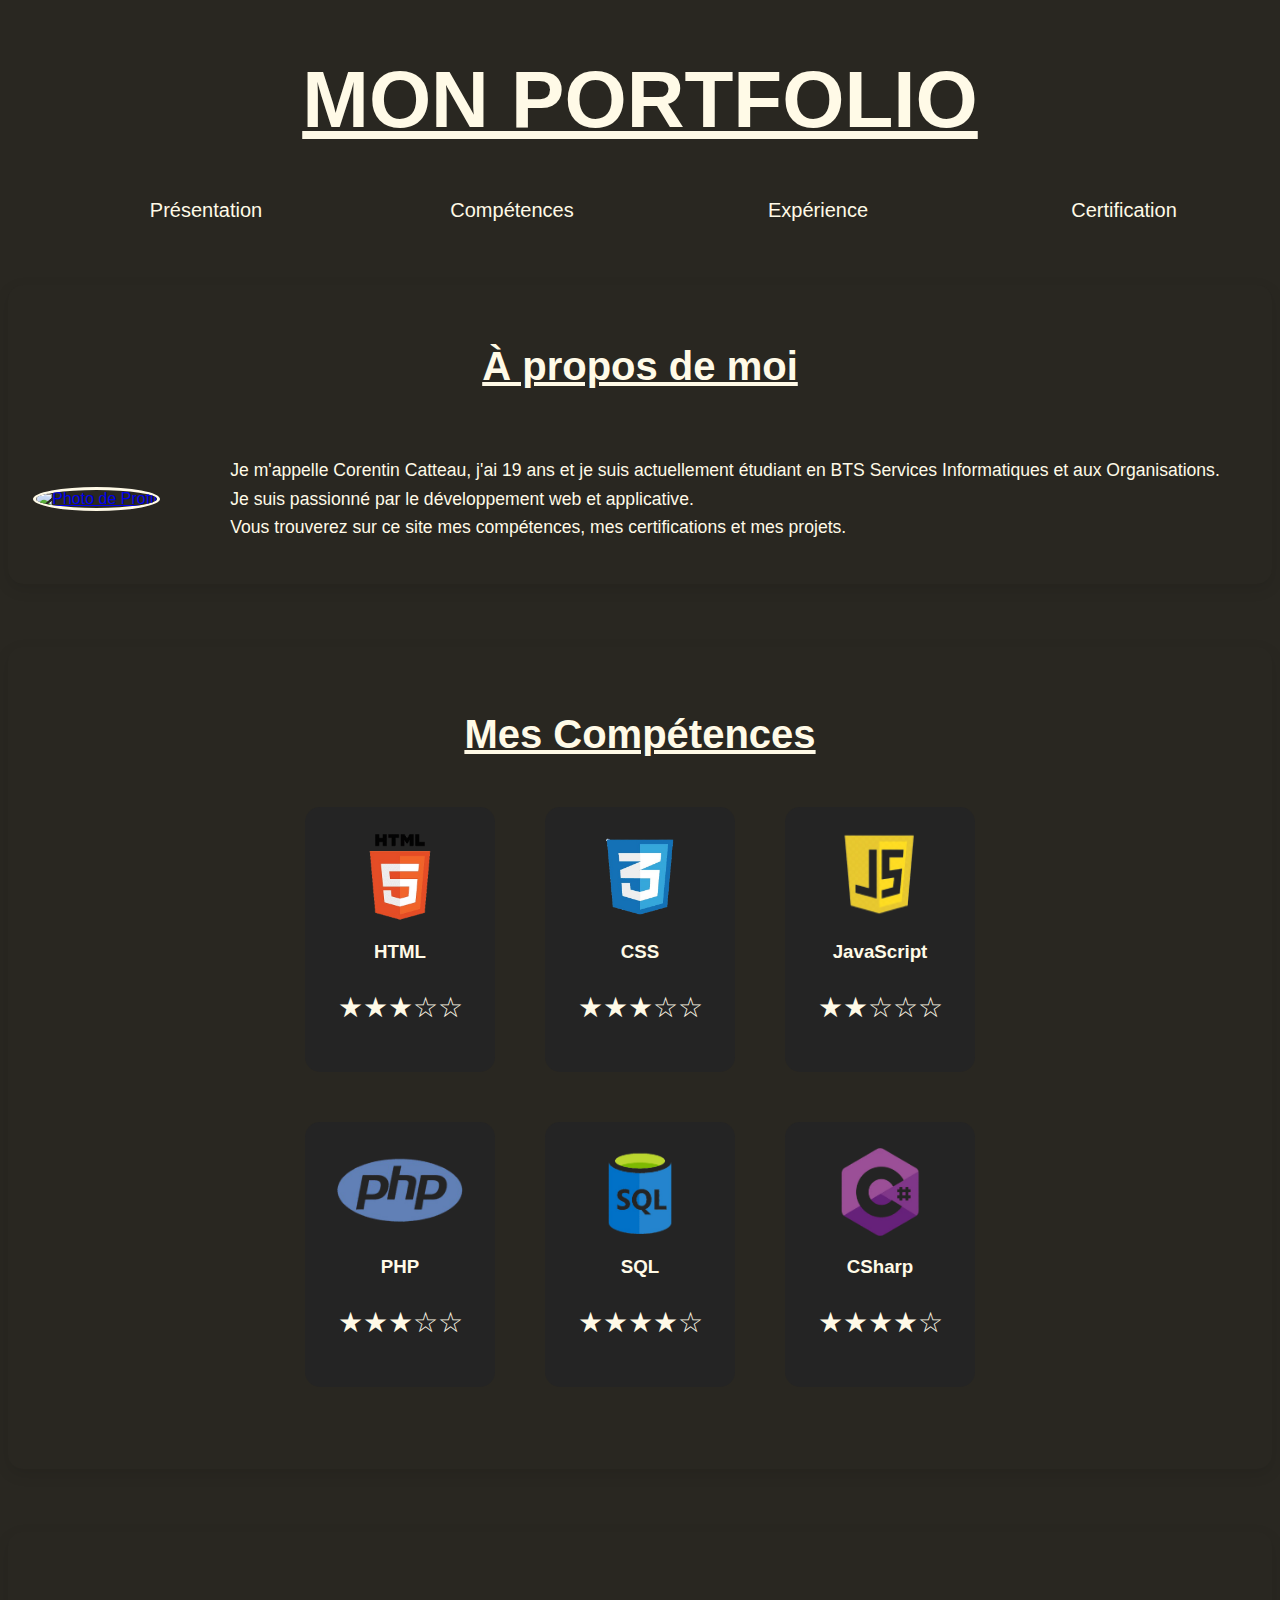
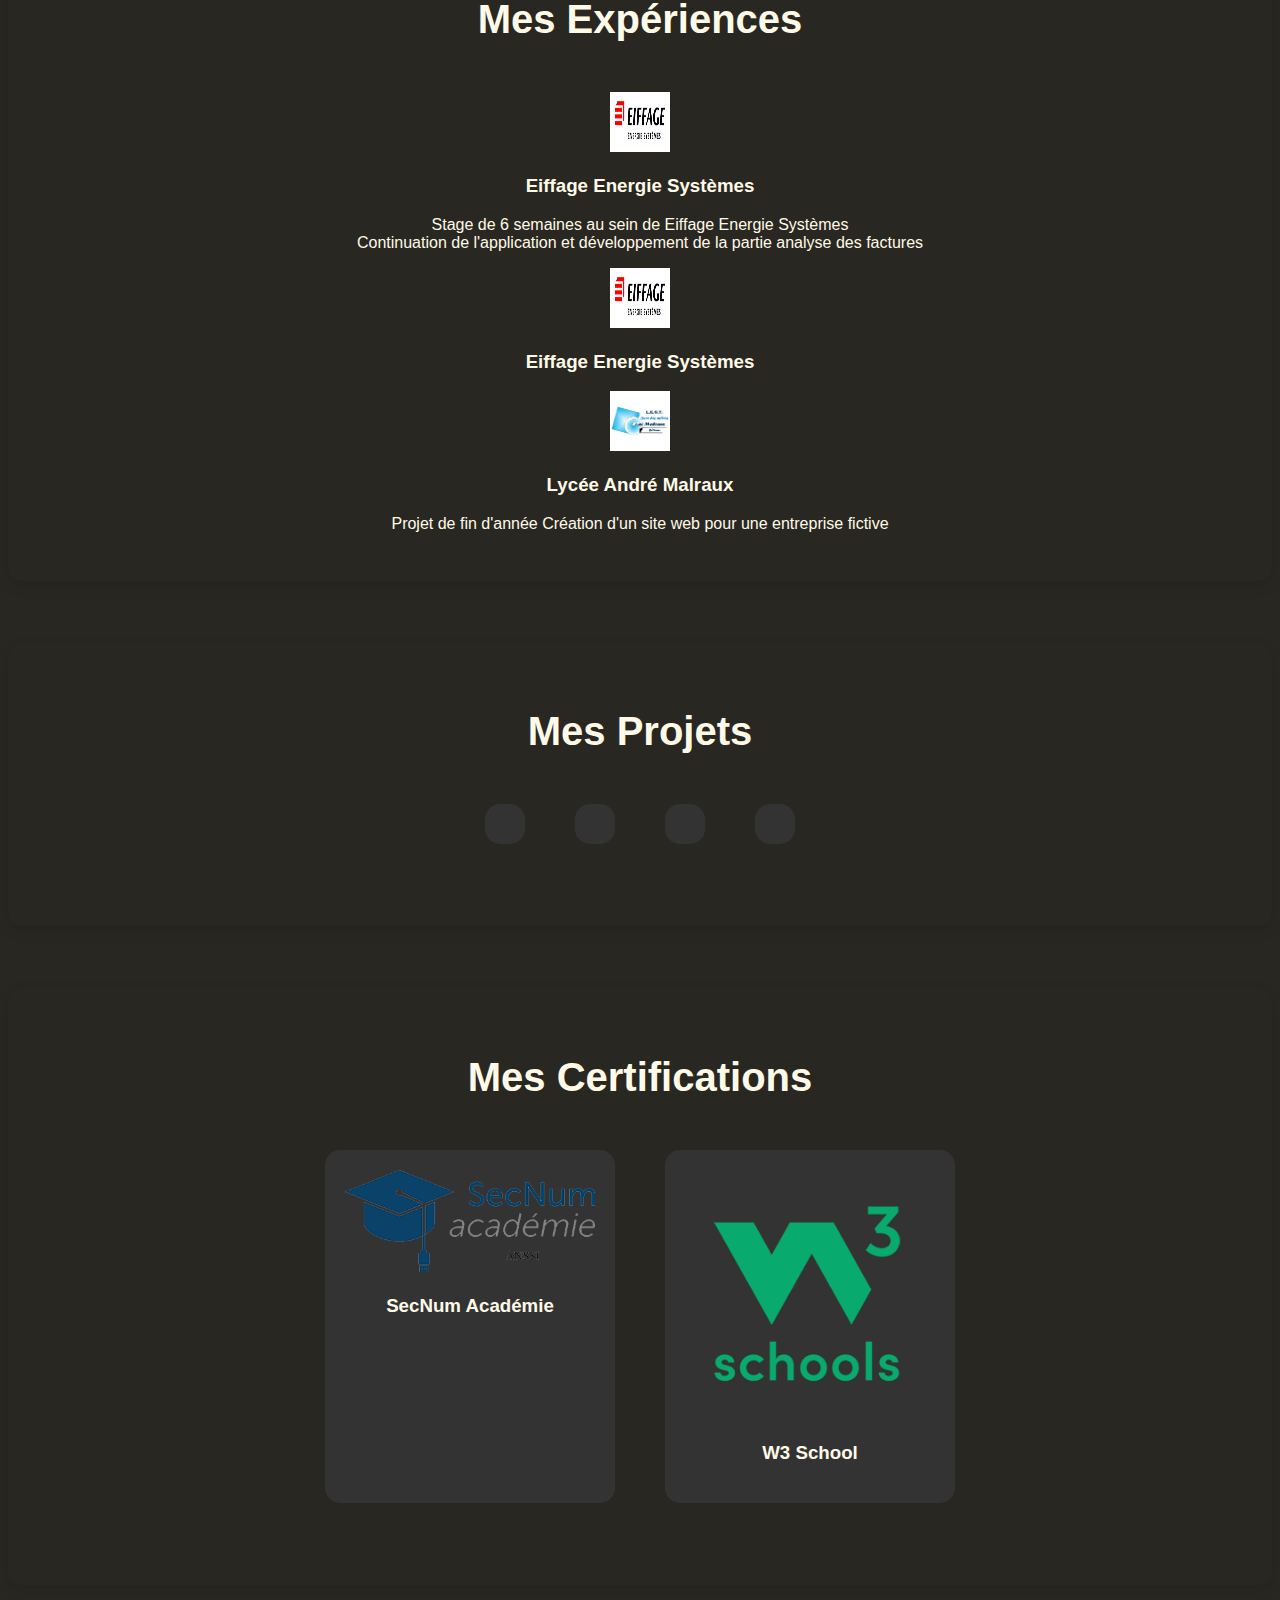
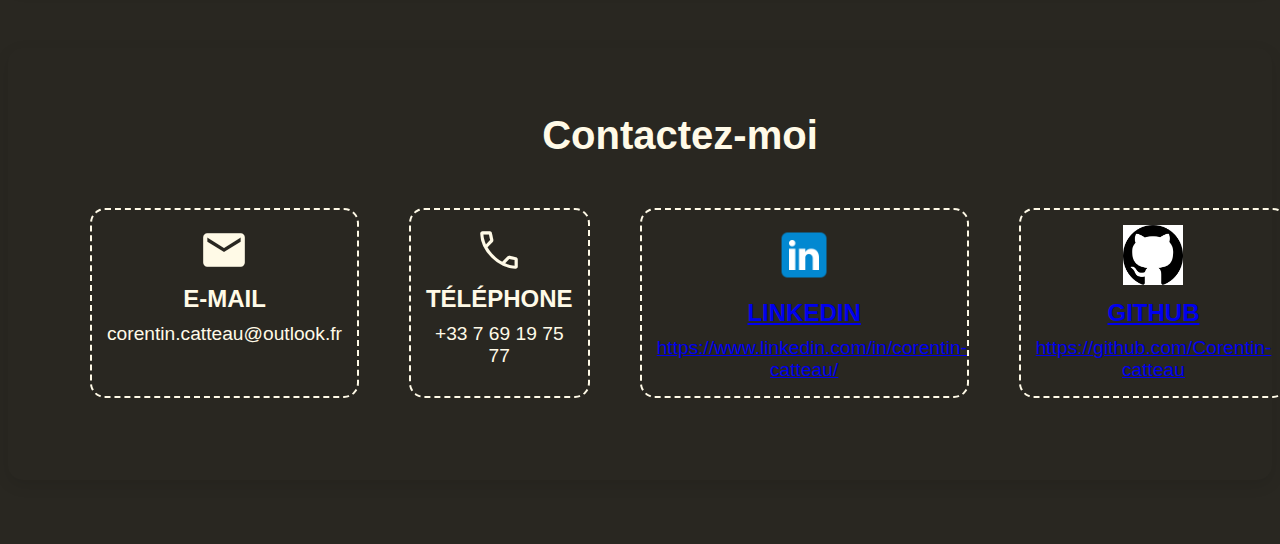
==== index.html @ 232f5018 "add section projet + certif w3 shool" ====
<!DOCTYPE html>
<html lang="fr">
<head>
    <meta charset="UTF-8">
    <meta name="viewport" content="width=device-width, initial-scale=1.0">
    <link href="https://fonts.googleapis.com/icon?family=Material+Icons" rel="stylesheet">
    <link href="https://fonts.googleapis.com/css2?family=Material+Symbols+Outlined" rel="stylesheet">
    <link href="style/styles.css" rel="stylesheet"/>
    <link href="/asset/ico/portfolio.ico" type="image/vnd.icon" rel="shortcut icon" />
    <title>Portfolio</title>
</head>
<body>
    <section class="Nav">
        <h1 class="titre"> MON PORTFOLIO</h1>
        <nav class="nav">
            <ul>
                <li><a href="#presentation">Présentation</a></li>
                <li><a href="#competence">Compétences</a></li>
                <li><a href="#experience">Expérience</a></li>
                <li><a href="#certification">Certification</a></li>
            </ul>
        </nav>
    </section>

    <section class="section Presentation">
        <h2 class="presentation"><u>À propos de moi</u></h2> 
        <div class="boxed">
            <div class="flotte1">
                <a href="asset/pdf/cv.pdf">
                    <img src="asset/images/profil.jpg" alt="Photo de Profil" class="pp"/>
                </a>
            </div>
            <div class="flotte2">
                <p>
                    Je m'appelle Corentin Catteau, j'ai 19 ans et je suis actuellement étudiant en BTS Services Informatiques et aux Organisations.<br>
                    Je suis passionné par le développement web et applicative. <br>
                    Vous trouverez sur ce site mes compétences, mes certifications et mes projets.
                </p>
            </div>
        </div>
    </section>

    <section class="section Competence">
        <div class="boxed">
            <h2 classe="competence"><u>Mes Compétences</u></h2>
            <div class="flex gap">
                <div class="skill">
                    <img src="asset/images/competences/html.png" alt="Logo HTML5"/>
                    <h3>HTML</h3>
                    <p class="stars">★★★☆☆</p>
                </div>
                <div class="skill">
                    <img src="asset/images/competences/css.png" alt="Logo CSS3"/>
                    <h3>CSS</h3>
                    <p class="stars">★★★☆☆</p>
                </div>
                <div class="skill">
                    <img src="asset/images/competences/javascript.png" alt="Logo JavaScript"/>
                    <h3>JavaScript</h3>
                    <p class="stars">★★☆☆☆</p>
                </div>
            </div>
            <div class="flex gap">
                <div class="skill">
                    <img src="asset/images/competences/php.png" alt="Logo PHP"/>
                    <h3>PHP</h3>
                    <p class="stars">★★★☆☆</p>
                </div>
                <div class="skill">
                    <img src="asset/images/competences/sql.png" alt="Logo SQL"/>
                    <h3>SQL</h3>
                    <p class="stars">★★★★☆</p>
                </div>
                <div class="skill">
                    <img src="asset/images/competences/csharp.png" alt="Logo CSharp"/>
                    <h3>CSharp</h3>
                    <p class="stars">★★★★☆</p>
                </div>
            </div>       
        </div>
    </section>

    <section class="section Experience">
        <div class="boxed">
            <h2 class="experience">Mes Expériences</h2>
            <div>
                <img src="asset/images/experience/eiffage.png" alt="Logo Eiffage" class="logo"/>
                <h3>Eiffage Energie Systèmes</h3>
                <p>
                    Stage de 6 semaines au sein de Eiffage Energie Systèmes <br>
                    Continuation de l'application et développement de la partie analyse des factures
                </p>
            </div>
            <div>
                <img src="asset/images/experience/eiffage.png" alt="Logo Eiffage" class="logo"/>
                <h3>Eiffage Energie Systèmes</h3>
                <!--<p>
                    Stage de 6 semaines au sein de Eiffage Energie Systèmes <br>
                    Création d'une application pour une gestion des factures automatisés, parties visuel et traitement sql
                </p>-->
            </div>
            <div>
                <img src="asset/images/experience/lycee_AndreMalraux.png" alt="Logo Lycée" class="logo"/>
                <h3>Lycée André Malraux</h3>
                <p>
                    Projet de fin d'année
                    Création d'un site web pour une entreprise fictive
                </p>
            </div>
        </div>
    </section>

    <section class="section Project">
        <div class="boxed">
            <h2>Mes Projets</h2>
            <div class="flex gap">
                <div class="box">

                </div>
                <div class="box">

                </div>
                <div class="box">

                </div>
                <div class="box">

                </div>
            </div>
        </div>
    </section>

    <section class="section Certification">
        <div class="boxed">
            <h2 class="certification">Mes Certifications</h2>
            <div class="flex gap">
                <div class="box">
                    <a href="asset/pdf/SecNum_Certification.pdf">
                        <img src="asset/images/certification/secnum.png" alt="SecNum" class=""/>
                    </a> 
                    <h3>SecNum Académie</h3>
                </div>
                <div class="box">
                    <img src="asset/images/certification/w3school.png" alt="W3 School"  class=""/>
                    <h3>W3 School</h3>
                </div>
                
            </div>
        </div>
    </section>

    <section class="section">
        <div class="boxed">
            <h2>Contactez-moi</h2>
            <div class="flex gap">
                <div class="contact">
                    <span class="material-icons icon">mail</span>
                    <span class="label">E-mail</span>
                    <span class="value">corentin.catteau@outlook.fr</span>
                </div>
                <div class="contact">
                    <span class="material-symbols-outlined icon">call</span>
                    <span class="label">Téléphone</span>
                    <span class="value">+33 7 69 19 75 77</span>
                </div>
                <div class="contact">
                    <a href="https://www.linkedin.com/in/corentin-catteau/">
                        <img src="asset/images/reseaux/linkedin.png" class="logo">
                        <span class="label">Linkedin</span>
                        <span class="value">https://www.linkedin.com/in/corentin-catteau/</span>
                    </a>
                </div>
                <div class="contact">
                    <a href="https://github.com/Corentin-catteau">
                        <img src="asset/images/reseaux/github.png" class="logo" />
                        <span class="label">GitHub</span>
                        <span class="value">https://github.com/Corentin-catteau</span>
                    </a>  
                </div>
            </div>
        </div>
    </section>
</body>

</html>
---- style/styles.css ----
html{
  font-family: "Poppins", sans-serif;
  background-color: #292721;
  color : #fffae7;
}

h2{
  font-size: 2.5rem;
  font-weight: 700;
  margin-bottom: 50px;
}

.flex{
  display: flex;
}

.titre{
  color: #fffae7;
  text-align: center;
  text-decoration: underline;
  font-weight: bolder;
  font-size: 5rem;
}

.section{
  display: flex;
  flex-direction: column;
  text-align: center;
  align-items: center;
  padding: 2rem;
  border-radius: 15px;
  box-shadow: 0px 5px 15px rgba(0, 0, 0, 0.1);
  margin: auto;
  margin-bottom: 5%;
}

.boxed{
  max-width: 1280px;
  margin-inline: auto;
}

.stars{
  font-size: 1.75rem;
  font-weight: lighter;

}

.Nav{
  margin-bottom: 5%;
}

.nav{
  width: 100%;
  margin: 0 auto;
  font-size: 125%;
  margin: 5px;
}

.nav ul{
  list-style: none;
}

.nav li{
  float: left;
  width: 25%;
  text-align: center;
}

.nav ul::after{
  content: "";
  display: table;
  clear: both;
}

.nav a{
  display: block;
  text-decoration: none;
  color : #fffae7;;
}

.nav a:hover{
  color: #fffae7;
  font-size: larger;
  border-bottom: 2px solid #fffae7;
}

.logo{
  width: 60px;
  height: 60px;
}

.Presentation {
  justify-content: center;
  background-color: #292721;
  padding: 2%;
}

.Presentation > div {
  display: flex;
  align-items: center;
  gap: 20px;
  width: 100%;
}

.flotte1 {
  flex-shrink: 0;
  padding-right: 50px; 
}

.pp {
  width: 200px; 
  height: 200px;
  border-radius: 50%; 
  object-fit: cover; 
  border: 3px solid #fffae7; 
  transition: transform 0.3s ease-in-out;
}

.pp:hover {
  transform: scale(1.1); 
}

.flotte2 {
  flex-grow: 1;
  font-size: 1.1em;
  color: #fffae7;
  line-height: 1.6;
  text-align: left;
}

@media (max-width: 768px) {
  .Presentation > div {
    flex-direction: column;
  }
}

.competence {
  font-size: 1.8em;
  font-weight: bold;
  color: #fffae7;
  margin-bottom: 20px;
}

.skill{
  background: #242424;
  border-radius: 15px;
  padding: 20px;
  box-sizing: border-box;
}

.skill img{
  width: 150px;
  height: 100px;
  aspect-ratio: 1/1;
  object-fit: contain;
}

.skill h3{
  margin-top: 10px;
}

.box{
  text-align: center;
  background: #333;
  border-radius: 15px;
  padding: 20px;
  box-sizing: border-box;
}

.contact{
  width: 25%;
  border: 2px dashed #fffae7;
  border-radius: 15px;
  padding: 15px;
}

.gap{
  gap: 50px;
  margin: 50px;
}

.icon{
  display: block;
  font-size: 50px !important;
}

.label{
  display: block;
  font-weight: 700;
  text-transform: uppercase;
  margin: 10px 0;
  font-size: 1.5rem;
}

.value{
  display: block;
  font-size: 1.2rem;
}

.Certification img{
  justify-content: center;
  width: 250px;
  height: var(--max-height, auto);
  object-fit: cover;
}

.container:has(img) {
  --max-height: 250px;
}
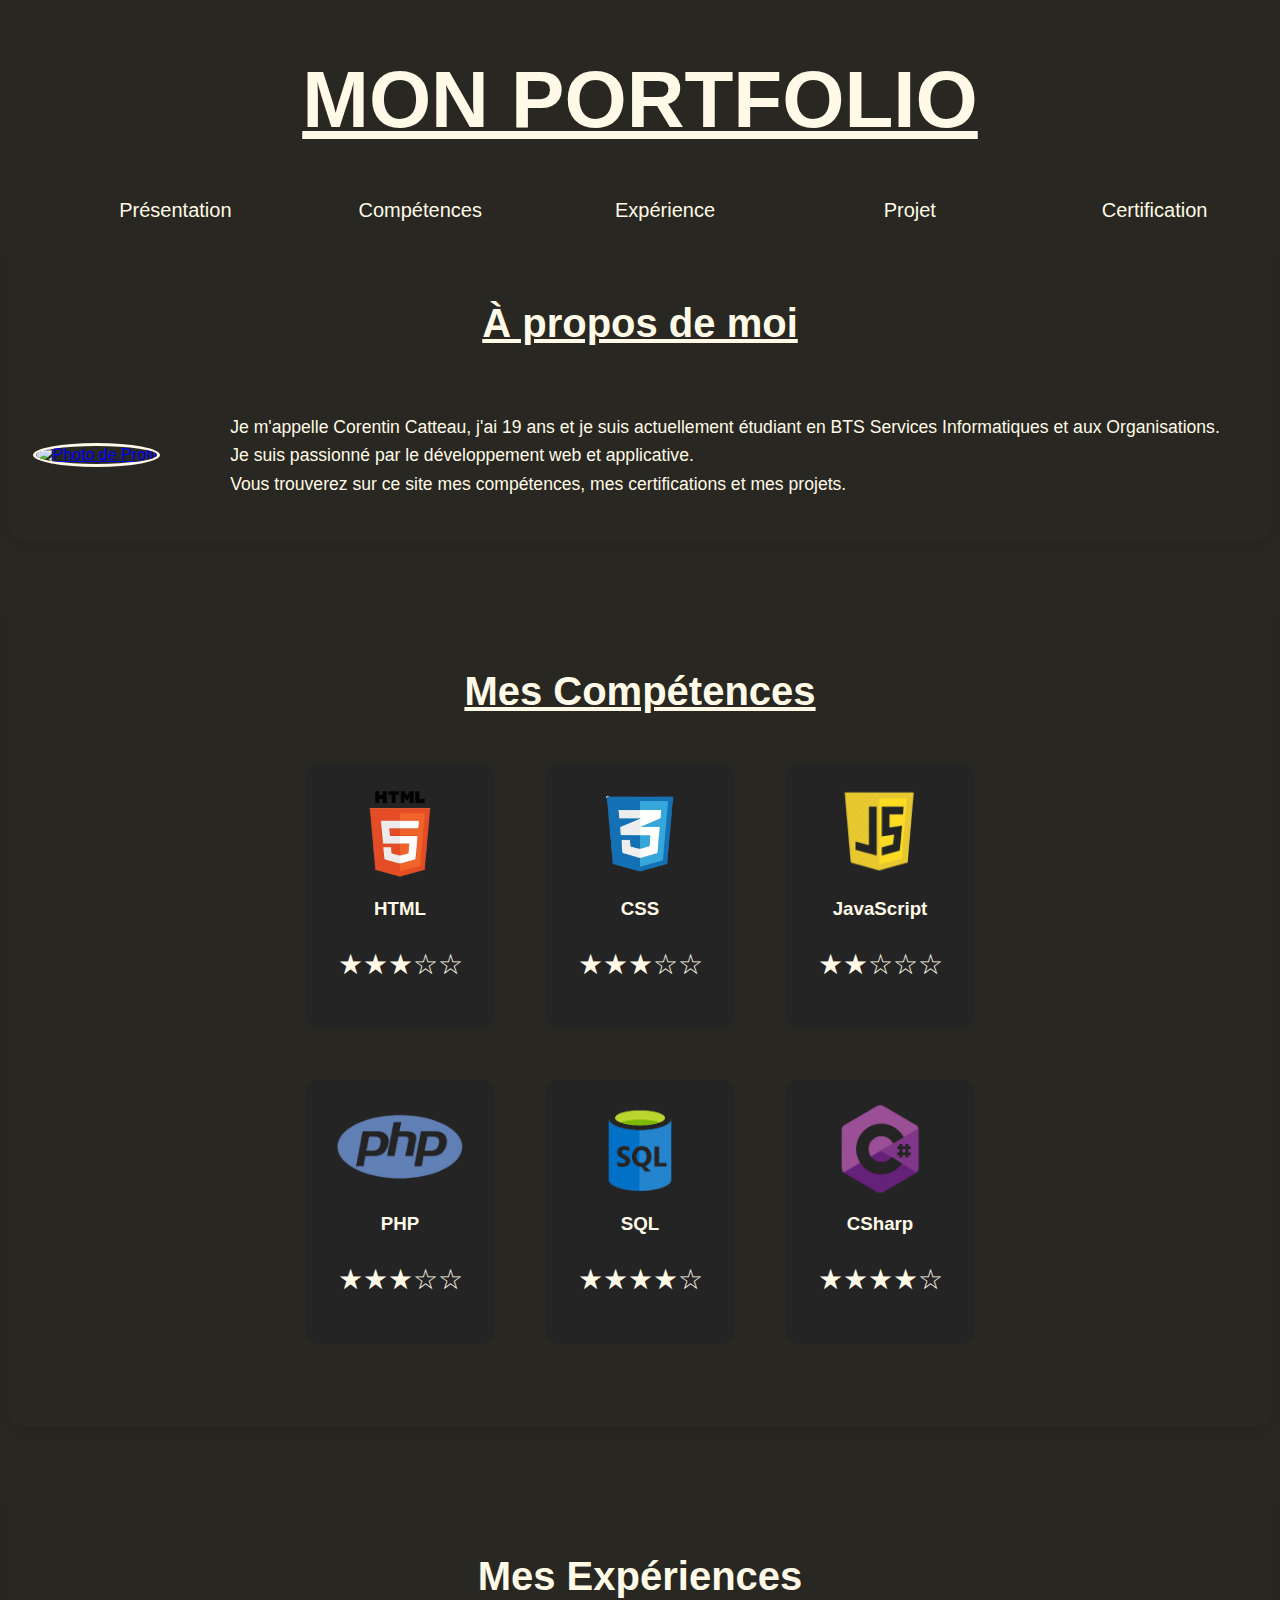
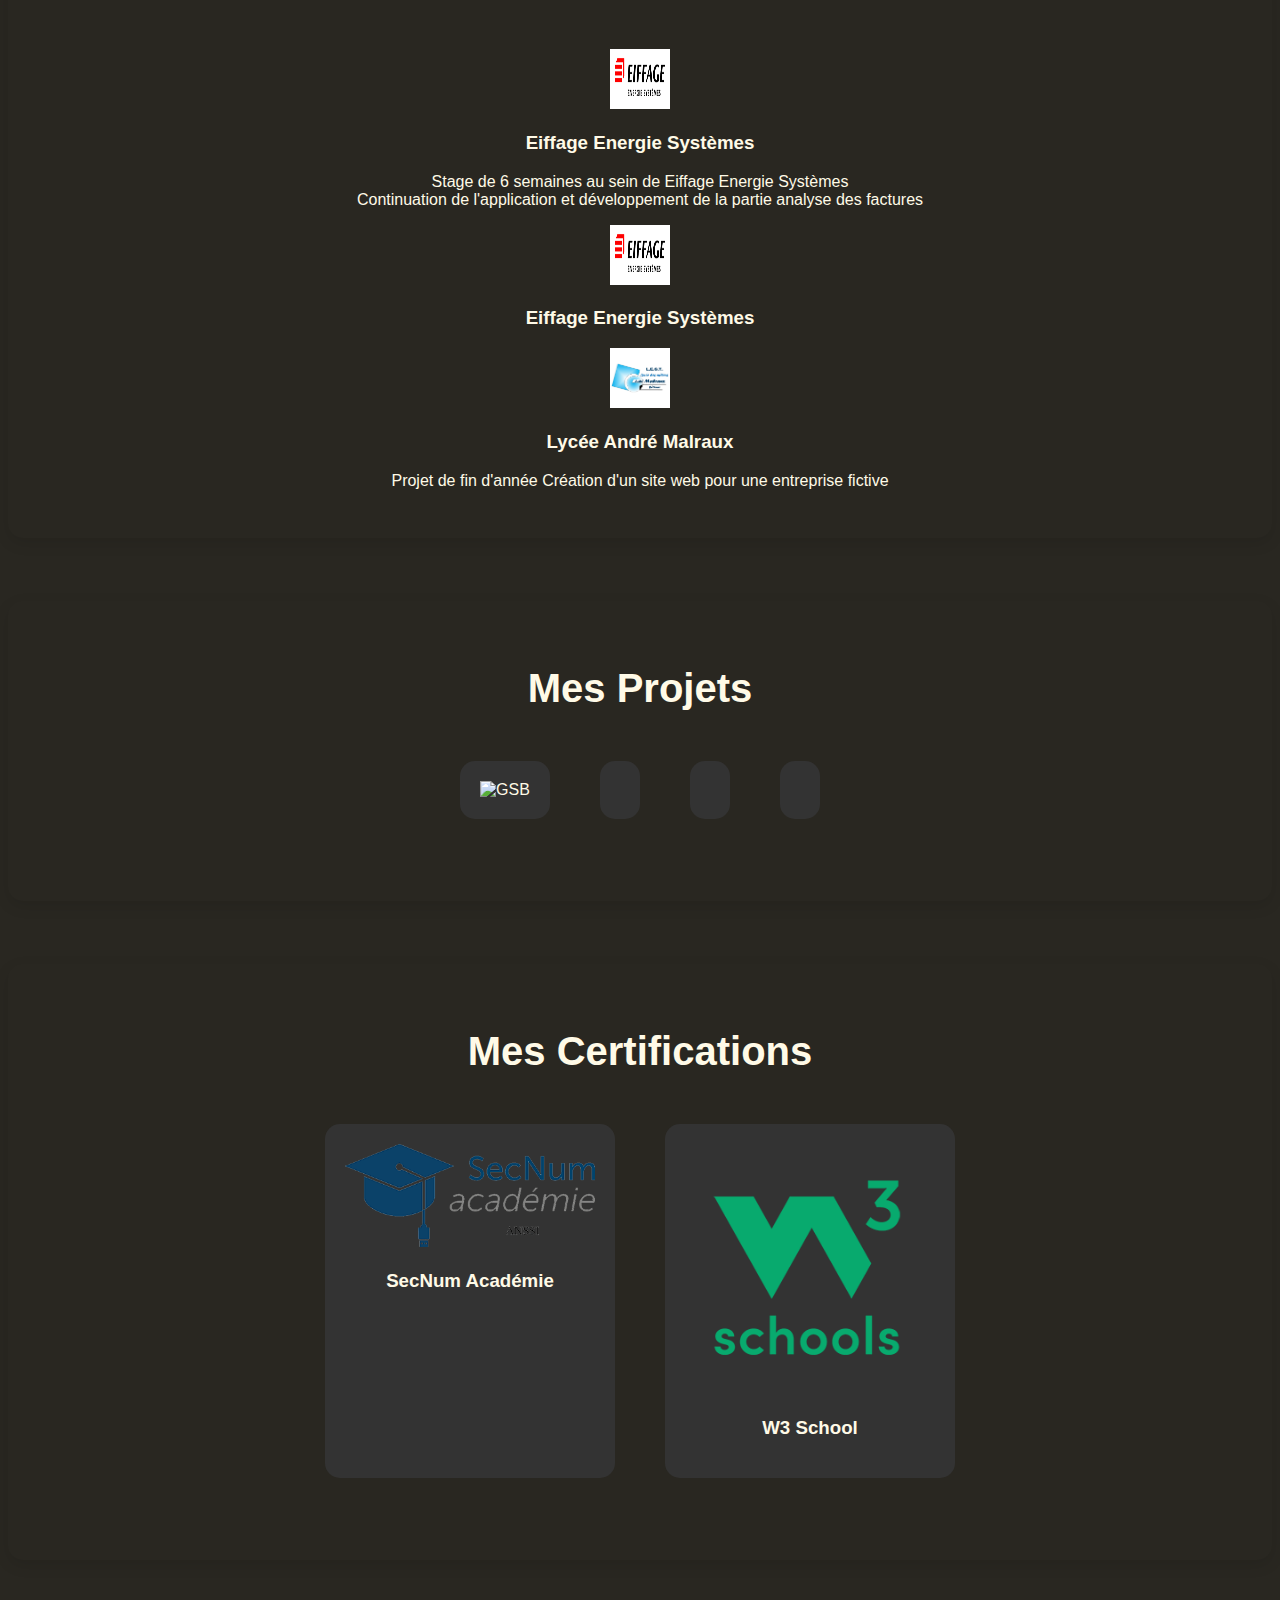
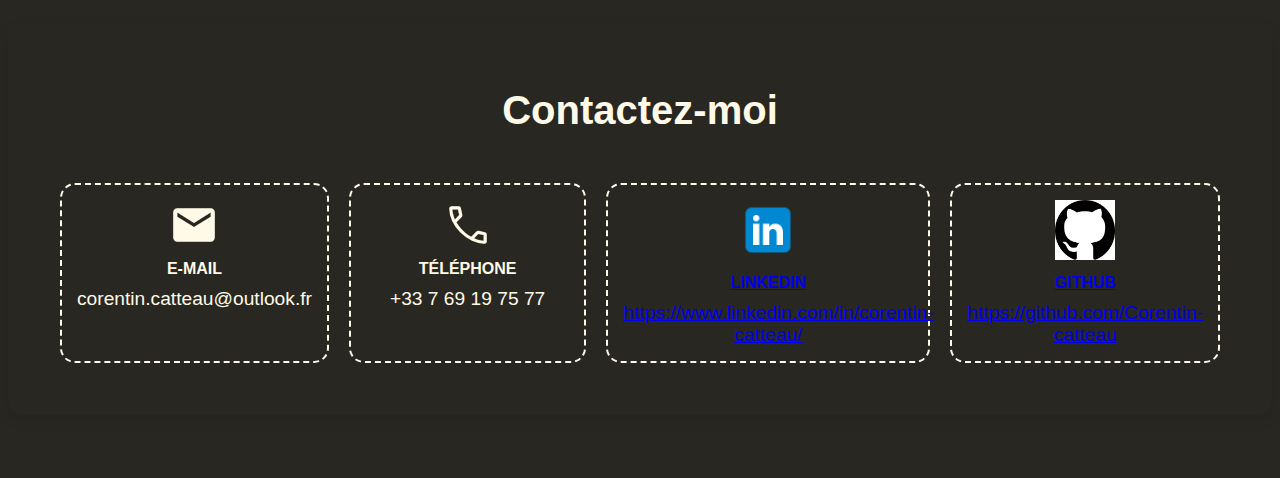
==== commit ff550e63: "anchor html + anchor projet" ====
--- a/index.html
+++ b/index.html
@@ -11,19 +11,20 @@
 </head>
 <body>
     <section class="Nav">
-        <h1 class="titre"> MON PORTFOLIO</h1>
+        <h1 class="titre">MON PORTFOLIO</h1>
         <nav class="nav">
             <ul>
                 <li><a href="#presentation">Présentation</a></li>
                 <li><a href="#competence">Compétences</a></li>
                 <li><a href="#experience">Expérience</a></li>
+                <li><a href="#projet">Projet</a></li>
                 <li><a href="#certification">Certification</a></li>
             </ul>
         </nav>
     </section>
 
     <section class="section Presentation">
-        <h2 class="presentation"><u>À propos de moi</u></h2> 
+        <h2 id="presentation" class="presentation"><u>À propos de moi</u></h2> 
         <div class="boxed">
             <div class="flotte1">
                 <a href="asset/pdf/cv.pdf">
@@ -42,7 +43,7 @@
 
     <section class="section Competence">
         <div class="boxed">
-            <h2 classe="competence"><u>Mes Compétences</u></h2>
+            <h2 id="competence" classe="competence"><u>Mes Compétences</u></h2>
             <div class="flex gap">
                 <div class="skill">
                     <img src="asset/images/competences/html.png" alt="Logo HTML5"/>
@@ -82,7 +83,7 @@
 
     <section class="section Experience">
         <div class="boxed">
-            <h2 class="experience">Mes Expériences</h2>
+            <h2 id="experience" class="experience">Mes Expériences</h2>
             <div>
                 <img src="asset/images/experience/eiffage.png" alt="Logo Eiffage" class="logo"/>
                 <h3>Eiffage Energie Systèmes</h3>
@@ -112,10 +113,12 @@
 
     <section class="section Project">
         <div class="boxed">
-            <h2>Mes Projets</h2>
+            <h2 id="projet" class="projets">Mes Projets</h2>
             <div class="flex gap">
                 <div class="box">
-
+                    <div>
+                        <img src="asset/images/projet/gsb.png" alt="GSB" class="logo"/>
+                    </div>
                 </div>
                 <div class="box">
 
@@ -132,7 +135,7 @@
 
     <section class="section Certification">
         <div class="boxed">
-            <h2 class="certification">Mes Certifications</h2>
+            <h2 id="certification" class="certification">Mes Certifications</h2>
             <div class="flex gap">
                 <div class="box">
                     <a href="asset/pdf/SecNum_Certification.pdf">
@@ -152,7 +155,7 @@
     <section class="section">
         <div class="boxed">
             <h2>Contactez-moi</h2>
-            <div class="flex gap">
+            <div class="flex gap20">
                 <div class="contact">
                     <span class="material-icons icon">mail</span>
                     <span class="label">E-mail</span>
--- a/style/styles.css
+++ b/style/styles.css
@@ -43,10 +43,6 @@
   font-size: 1.75rem;
   font-weight: lighter;
 
-}
-
-.Nav{
-  margin-bottom: 5%;
 }
 
 .nav{
@@ -62,7 +58,7 @@
 
 .nav li{
   float: left;
-  width: 25%;
+  width: 20%;
   text-align: center;
 }
 
@@ -179,6 +175,11 @@
   margin: 50px;
 }
 
+.gap20{
+  gap: 20px;
+  margin: 20px;
+}
+
 .icon{
   display: block;
   font-size: 50px !important;
@@ -189,12 +190,16 @@
   font-weight: 700;
   text-transform: uppercase;
   margin: 10px 0;
-  font-size: 1.5rem;
+  font-size: 1rem;
 }
 
 .value{
   display: block;
   font-size: 1.2rem;
+}
+
+.contact img{
+
 }
 
 .Certification img{
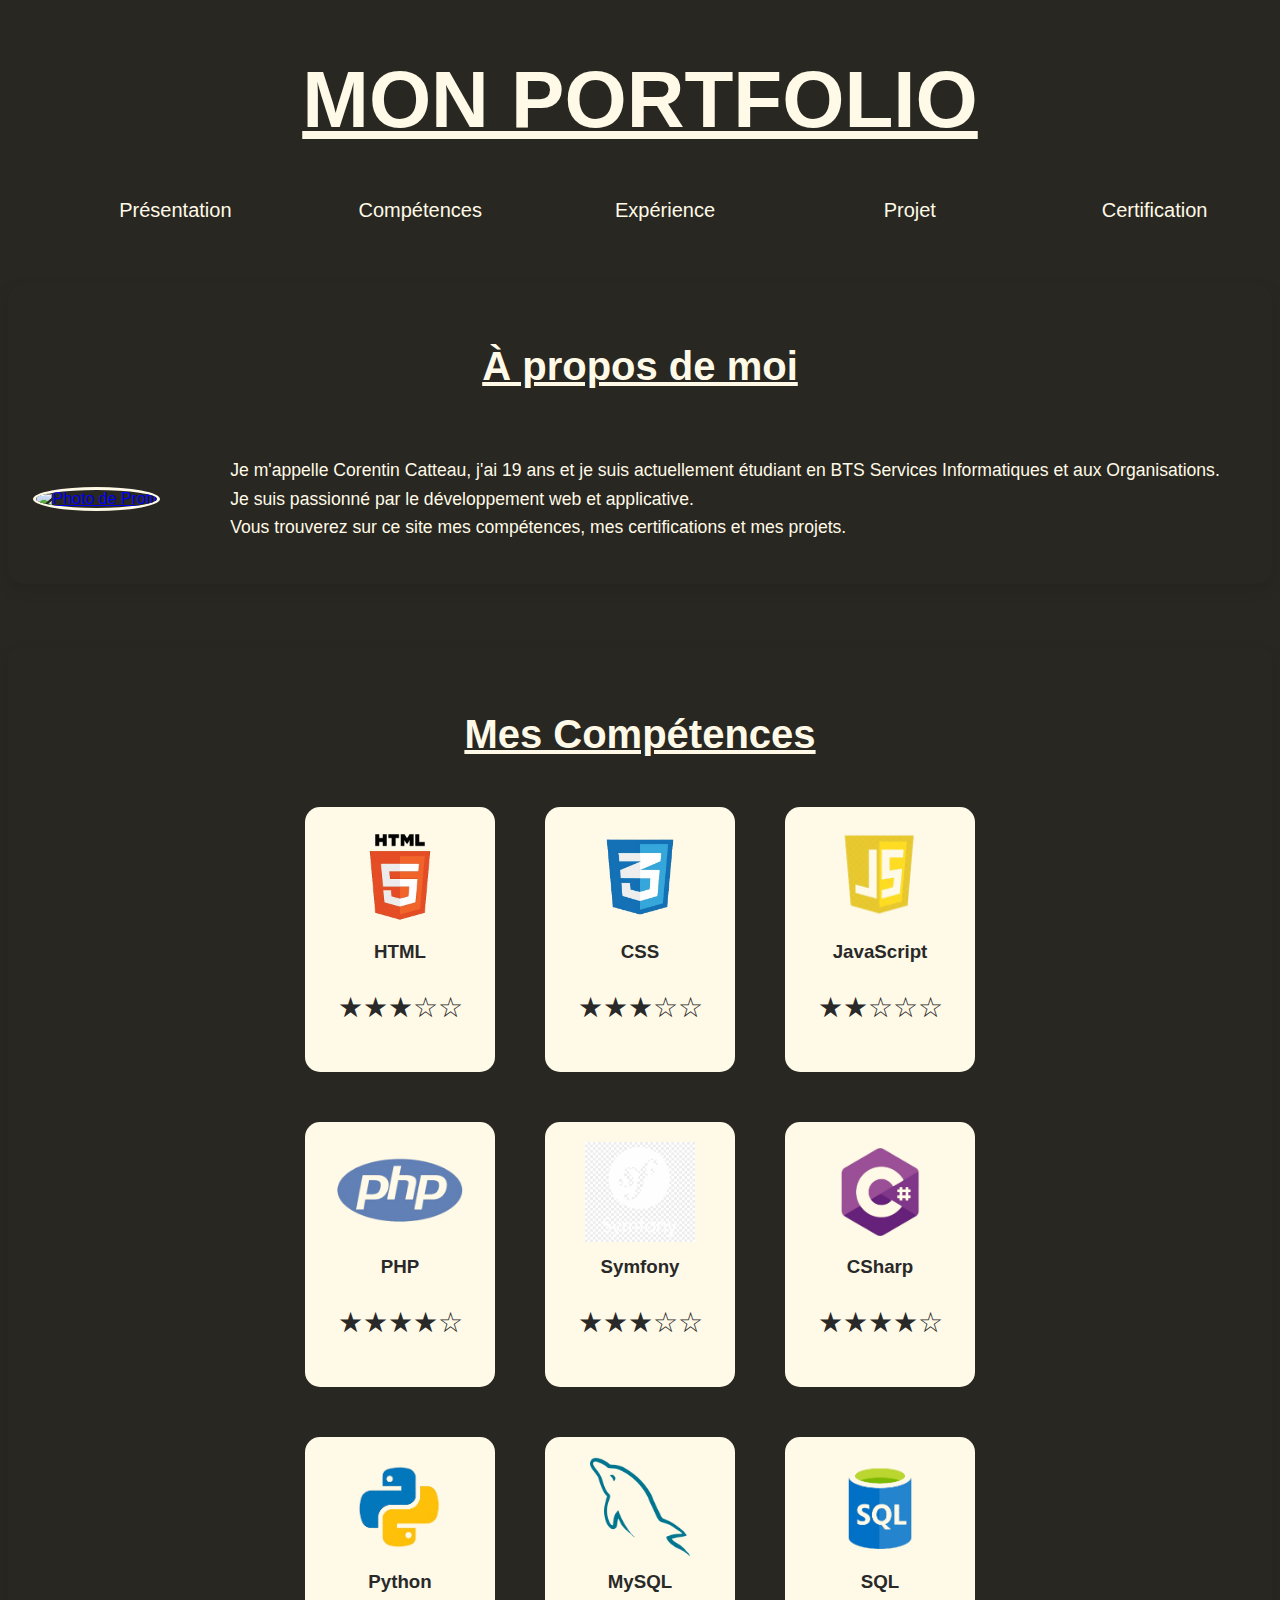
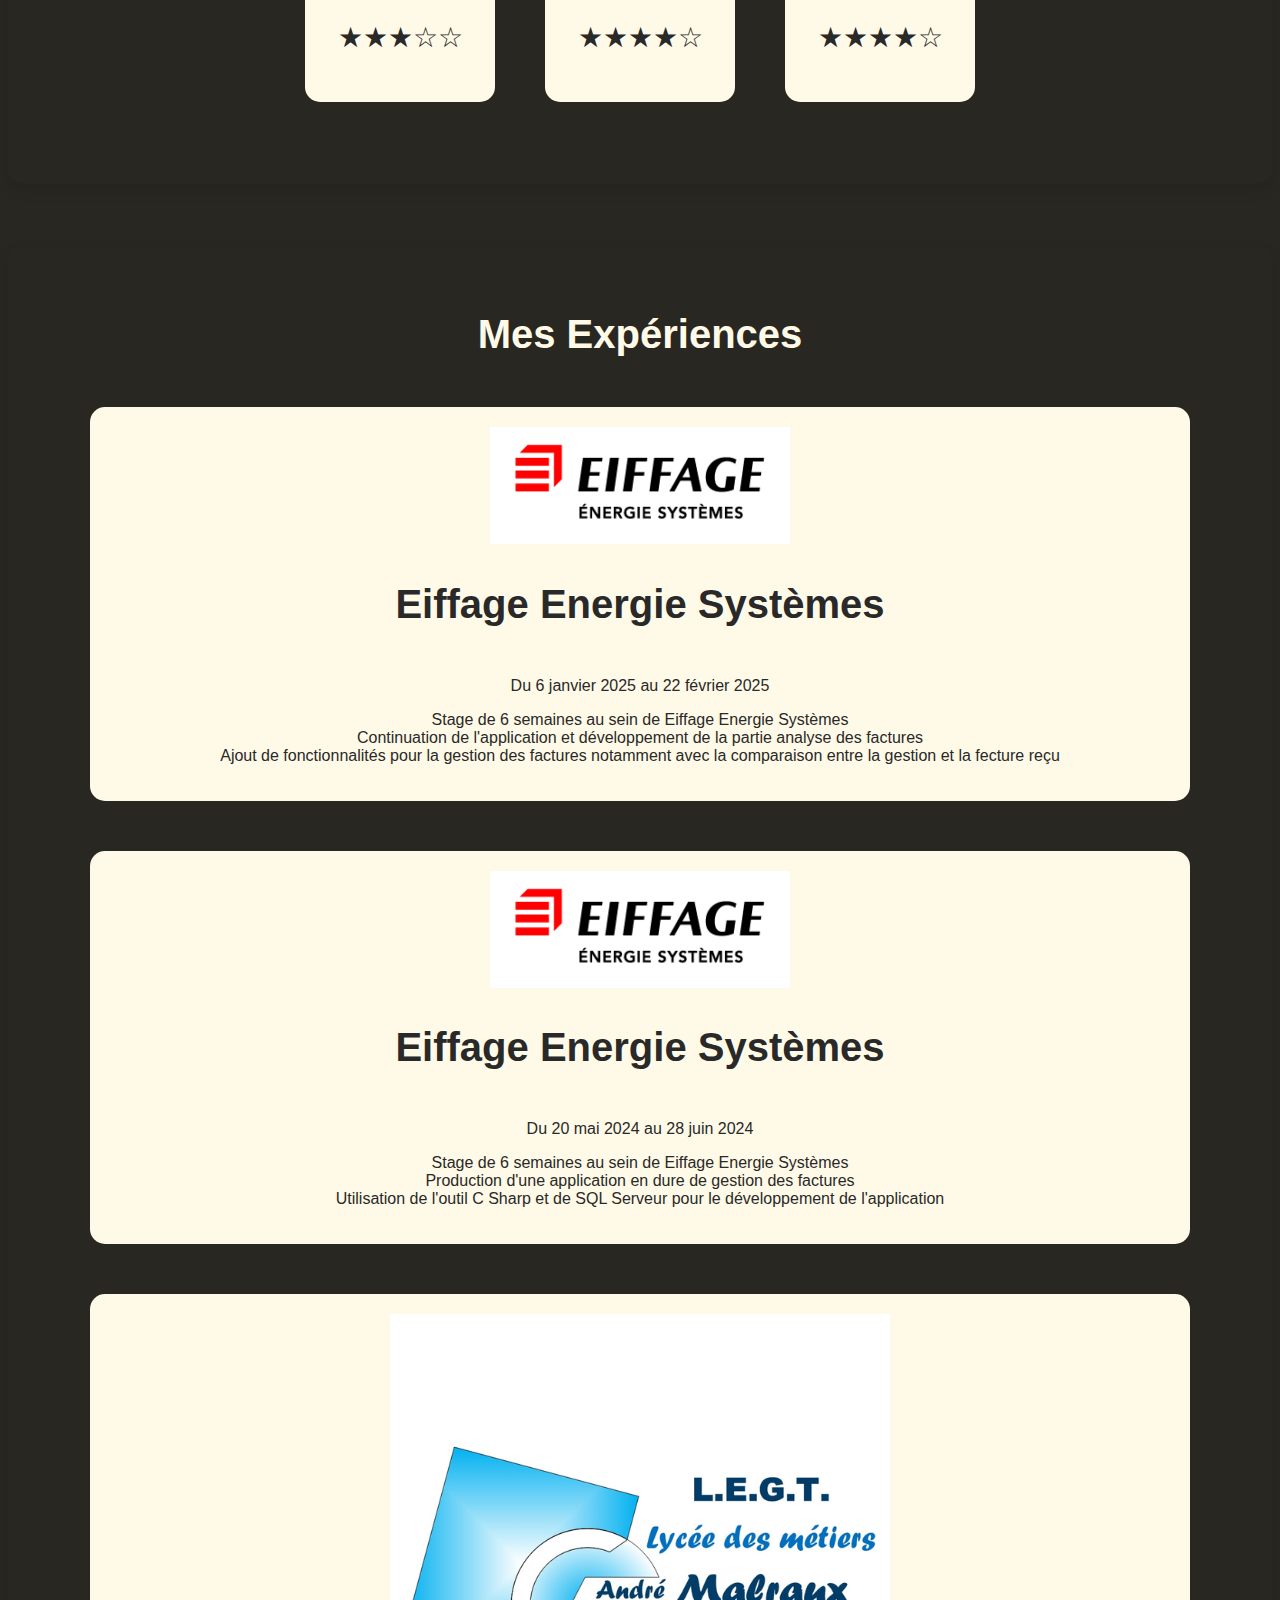
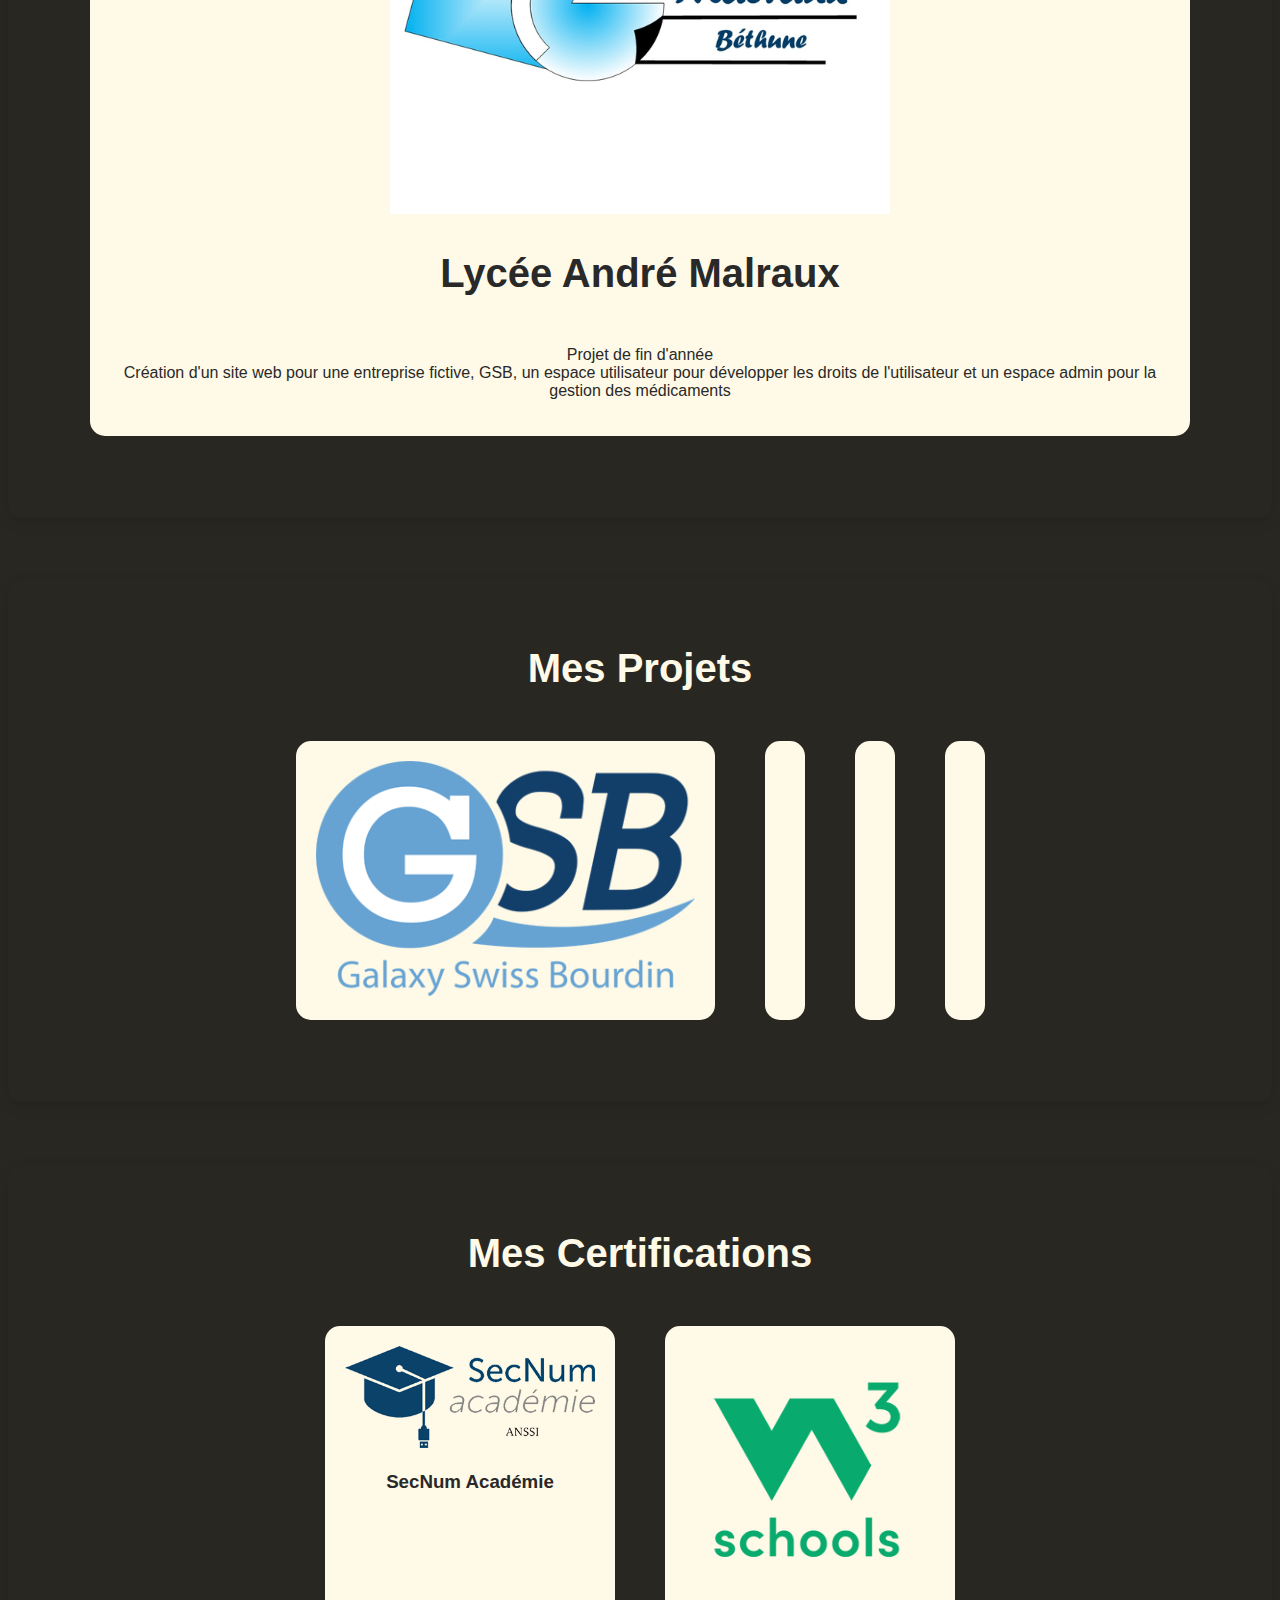
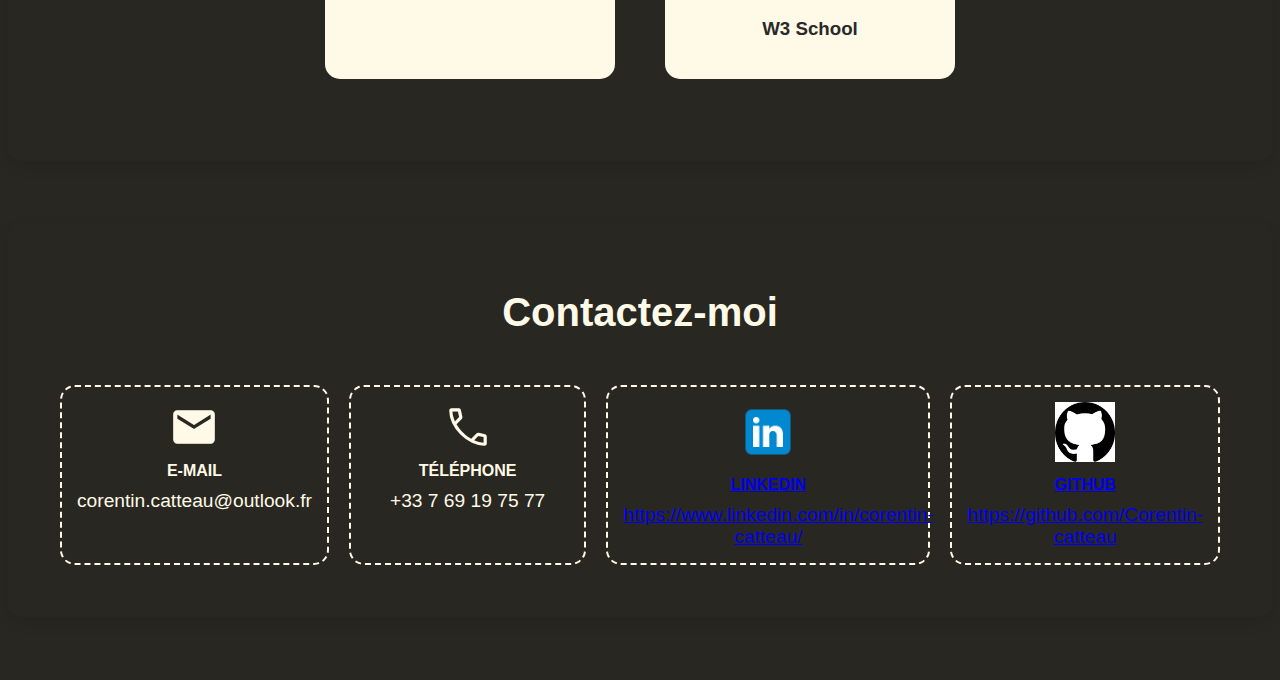
==== commit 0bebb0fb: "update ajout de compétence + ajout de description à l'expérience  + ajout du projet gsb et sa page" ====
--- a/index.html
+++ b/index.html
@@ -65,48 +65,82 @@
                 <div class="skill">
                     <img src="asset/images/competences/php.png" alt="Logo PHP"/>
                     <h3>PHP</h3>
-                    <p class="stars">★★★☆☆</p>
+                    <p class="stars">★★★★☆</p>
+                </div>
+                <div class="skill">
+                    <img src="asset/images/competences/symfony.png" alt="Logo Symfony"/>
+                    <h3>Symfony</h3>
+                    <p class="stars">★★★☆☆</p>
+                </div>
+                <div class="skill">
+                    <img src="asset/images/competences/csharp.png" alt="Logo CSharp"/>
+                    <h3>CSharp</h3>
+                    <p class="stars">★★★★☆</p>
+                </div>
+            </div>
+            <div class="flex gap">
+                <div class="skill">
+                    <img src="asset/images/competences/python.png" alt="Logo Python"/>
+                    <h3>Python</h3>
+                    <p class="stars">★★★☆☆</p>
+                </div>
+                <div class="skill">
+                    <img src="asset/images/competences/mysql.png" alt="Logo MySQL"/>
+                    <h3>MySQL</h3>
+                    <p class="stars">★★★★☆</p>
                 </div>
                 <div class="skill">
                     <img src="asset/images/competences/sql.png" alt="Logo SQL"/>
                     <h3>SQL</h3>
                     <p class="stars">★★★★☆</p>
                 </div>
-                <div class="skill">
-                    <img src="asset/images/competences/csharp.png" alt="Logo CSharp"/>
-                    <h3>CSharp</h3>
-                    <p class="stars">★★★★☆</p>
-                </div>
-            </div>       
+            </div>              
         </div>
     </section>
 
     <section class="section Experience">
         <div class="boxed">
             <h2 id="experience" class="experience">Mes Expériences</h2>
-            <div>
+            <div class="box gap">
                 <img src="asset/images/experience/eiffage.png" alt="Logo Eiffage" class="logo"/>
-                <h3>Eiffage Energie Systèmes</h3>
-                <p>
-                    Stage de 6 semaines au sein de Eiffage Energie Systèmes <br>
-                    Continuation de l'application et développement de la partie analyse des factures
-                </p>
-            </div>
-            <div>
+                <h2>Eiffage Energie Systèmes</h2>
+                <div class="">
+                    <p>
+                        Du 6 janvier 2025 au 22 février 2025
+                    </p>
+                    <p>
+                        Stage de 6 semaines au sein de Eiffage Energie Systèmes <br>
+                        Continuation de l'application et développement de la partie analyse des factures <br>
+                        Ajout de fonctionnalités pour la gestion des factures notamment avec la comparaison entre la gestion et la fecture reçu
+                    </p>
+                </div>
+                
+            </div>
+            <div class="box gap">
                 <img src="asset/images/experience/eiffage.png" alt="Logo Eiffage" class="logo"/>
-                <h3>Eiffage Energie Systèmes</h3>
-                <!--<p>
-                    Stage de 6 semaines au sein de Eiffage Energie Systèmes <br>
-                    Création d'une application pour une gestion des factures automatisés, parties visuel et traitement sql
-                </p>-->
-            </div>
-            <div>
+                <h2>Eiffage Energie Systèmes</h2>
+                <div class="">
+                    <p>
+                        Du 20 mai 2024 au 28 juin 2024
+                    </p>
+                    <p>
+                        Stage de 6 semaines au sein de Eiffage Energie Systèmes <br>
+                        Production d'une application en dure de gestion des factures <br>
+                        Utilisation de l'outil C Sharp et de SQL Serveur pour le développement de l'application <br>
+                    </p>
+                </div>
+            </div>
+            <div class="box gap">
                 <img src="asset/images/experience/lycee_AndreMalraux.png" alt="Logo Lycée" class="logo"/>
-                <h3>Lycée André Malraux</h3>
-                <p>
-                    Projet de fin d'année
-                    Création d'un site web pour une entreprise fictive
-                </p>
+                <h2>Lycée André Malraux</h2>
+                <div>
+                    <p>
+                        Projet de fin d'année <br>
+                        Création d'un site web pour une entreprise fictive, GSB, un espace utilisateur pour développer les droits de l'utilisateur 
+                        et un espace admin pour la gestion des médicaments
+                    </p>
+                </div>
+                
             </div>
         </div>
     </section>
@@ -117,7 +151,7 @@
             <div class="flex gap">
                 <div class="box">
                     <div>
-                        <img src="asset/images/projet/gsb.png" alt="GSB" class="logo"/>
+                        <a href="view/gsb.html"><img src="asset/images/projet/gsb.png" alt="GSB" class="logo"/></a>
                     </div>
                 </div>
                 <div class="box">
--- a/style/styles.css
+++ b/style/styles.css
@@ -52,6 +52,10 @@
   margin: 5px;
 }
 
+.Nav{
+  margin-bottom: 5%;
+}
+
 .nav ul{
   list-style: none;
 }
@@ -78,11 +82,6 @@
   color: #fffae7;
   font-size: larger;
   border-bottom: 2px solid #fffae7;
-}
-
-.logo{
-  width: 60px;
-  height: 60px;
 }
 
 .Presentation {
@@ -138,7 +137,8 @@
 }
 
 .skill{
-  background: #242424;
+  background: #fffae7;
+  color: #292929;
   border-radius: 15px;
   padding: 20px;
   box-sizing: border-box;
@@ -157,11 +157,21 @@
 
 .box{
   text-align: center;
-  background: #333;
+  background: #fffae7;
+  color: #292929;
   border-radius: 15px;
   padding: 20px;
   box-sizing: border-box;
 }
+
+Experience img{
+  width: 100px;
+  height: 100px;
+  aspect-ratio: 1/1;
+  object-fit: cover;
+}
+
+
 
 .contact{
   width: 25%;
@@ -199,7 +209,8 @@
 }
 
 .contact img{
-
+  width: 60px;
+  height: 60px;
 }
 
 .Certification img{
@@ -212,3 +223,10 @@
 .container:has(img) {
   --max-height: 250px;
 }
+
+.Projets img{
+  width: 50%;
+  height: 50%;
+  object-fit: cover;
+  border-radius: 15px;
+}
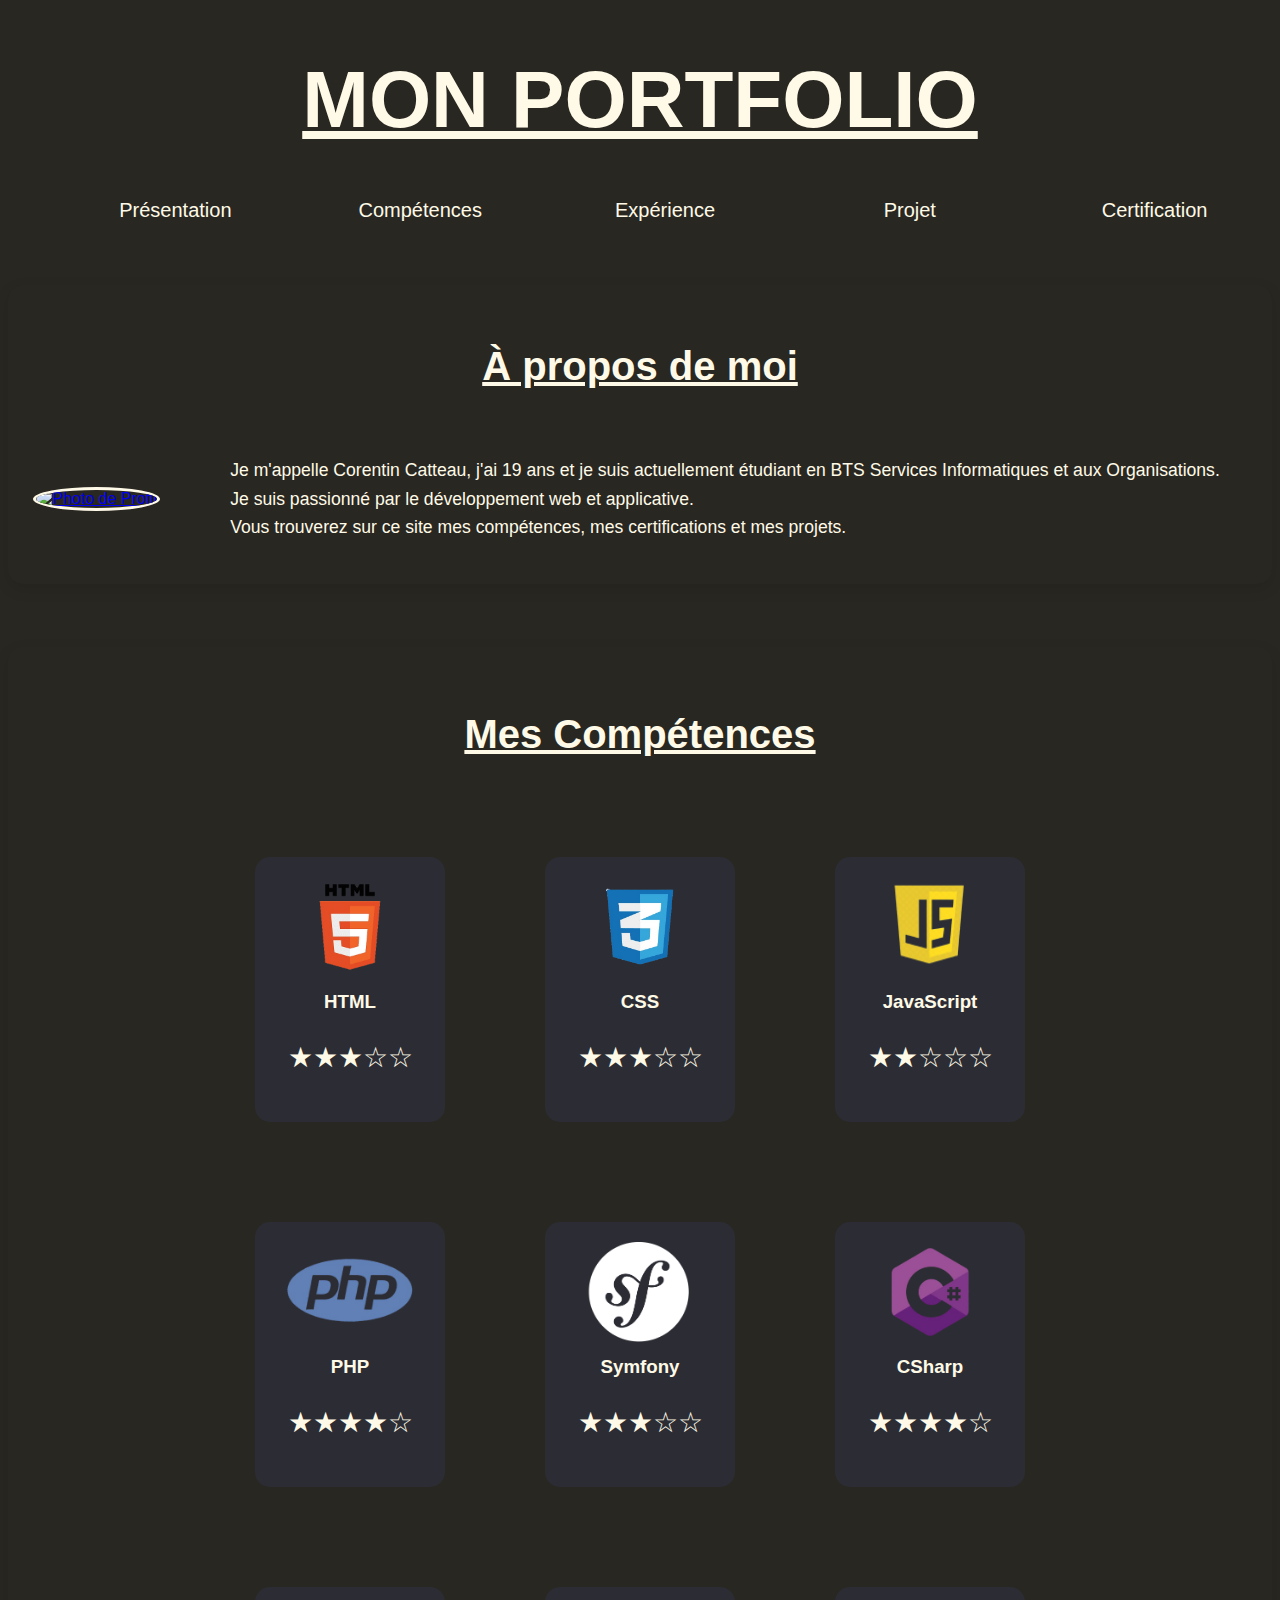
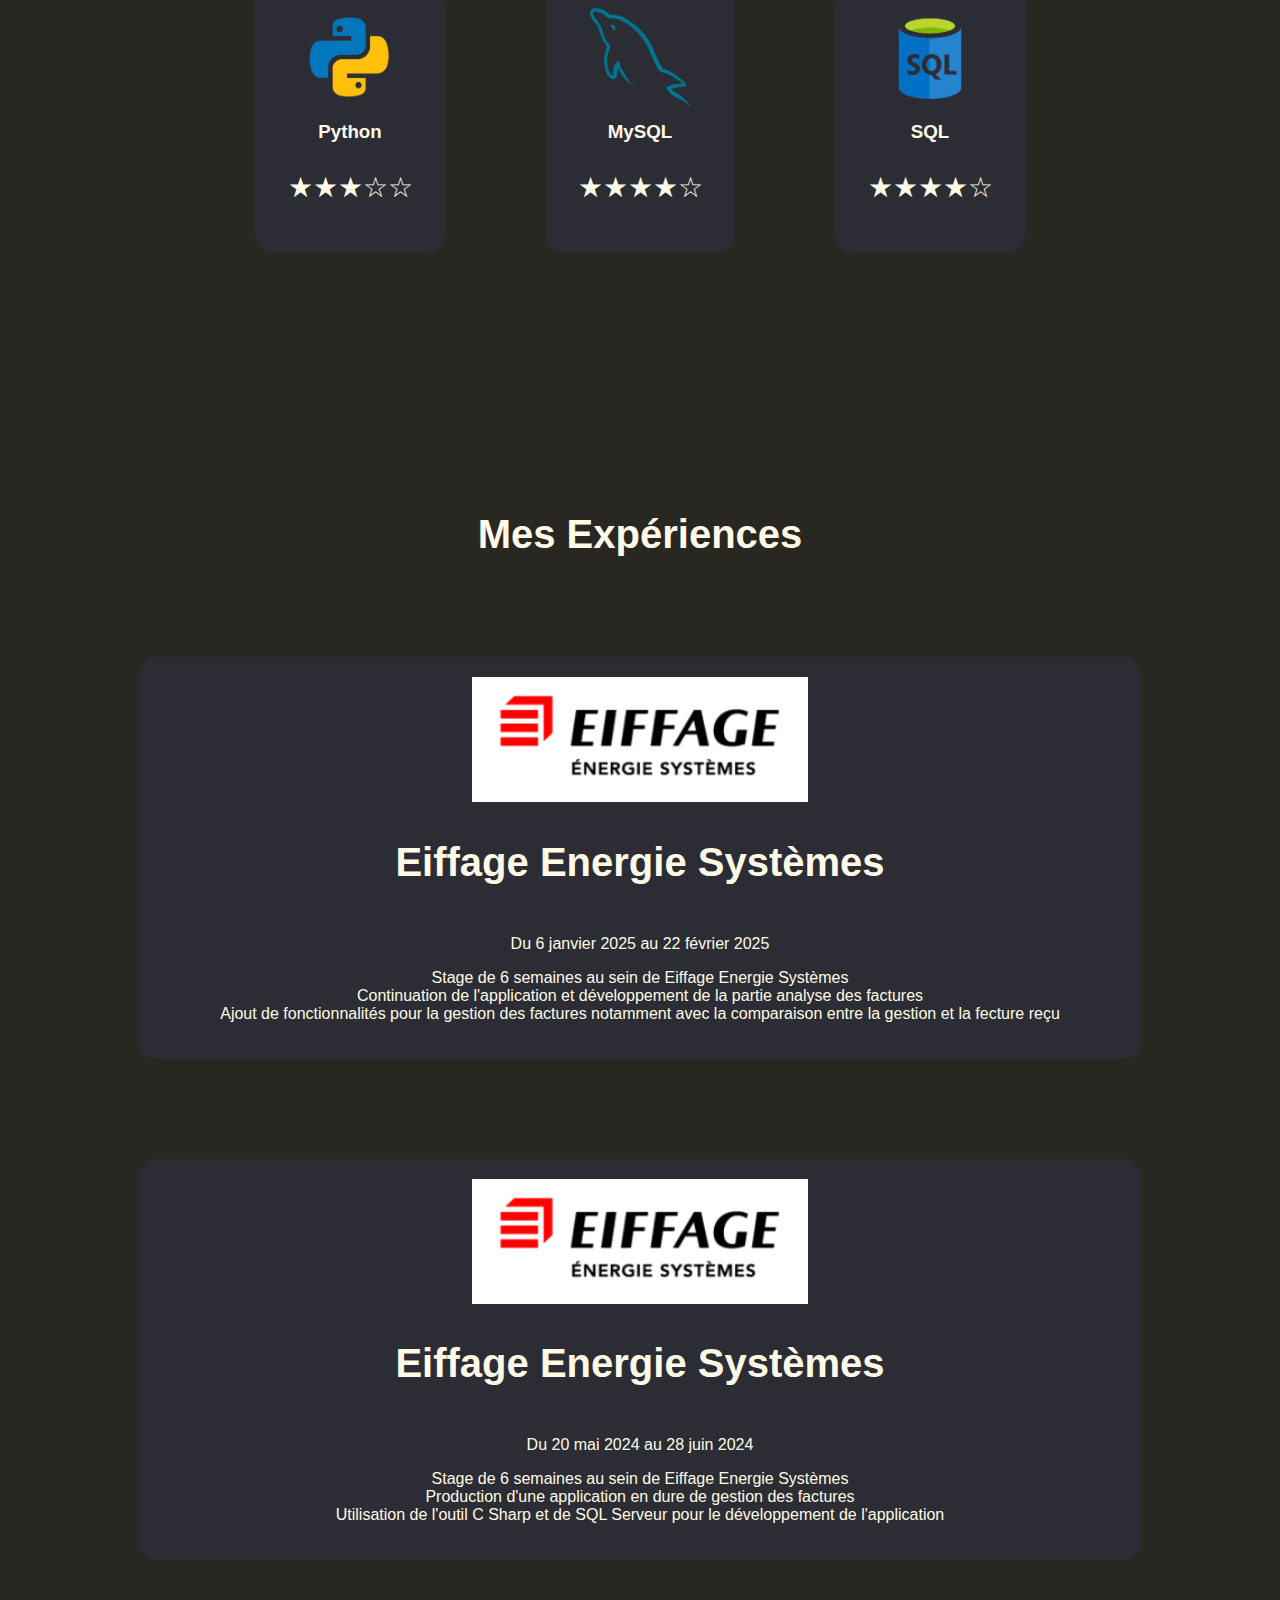
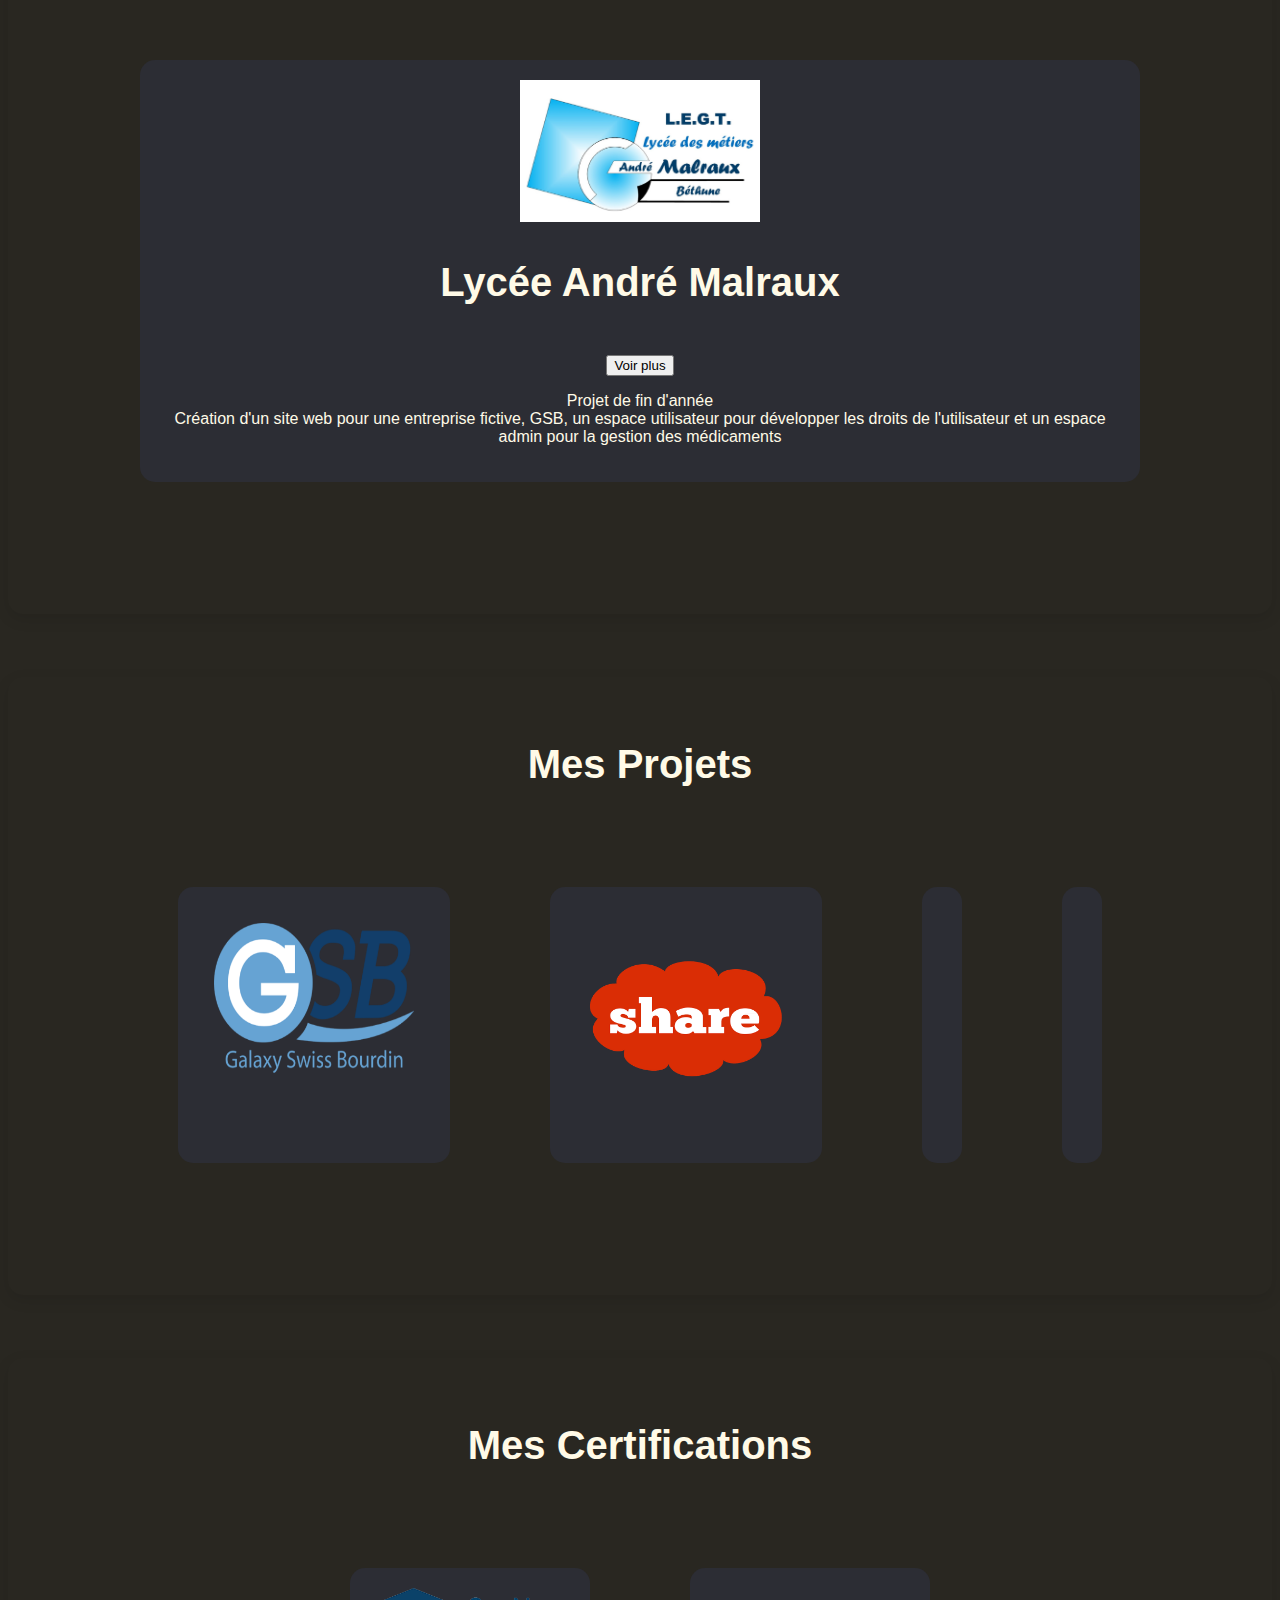
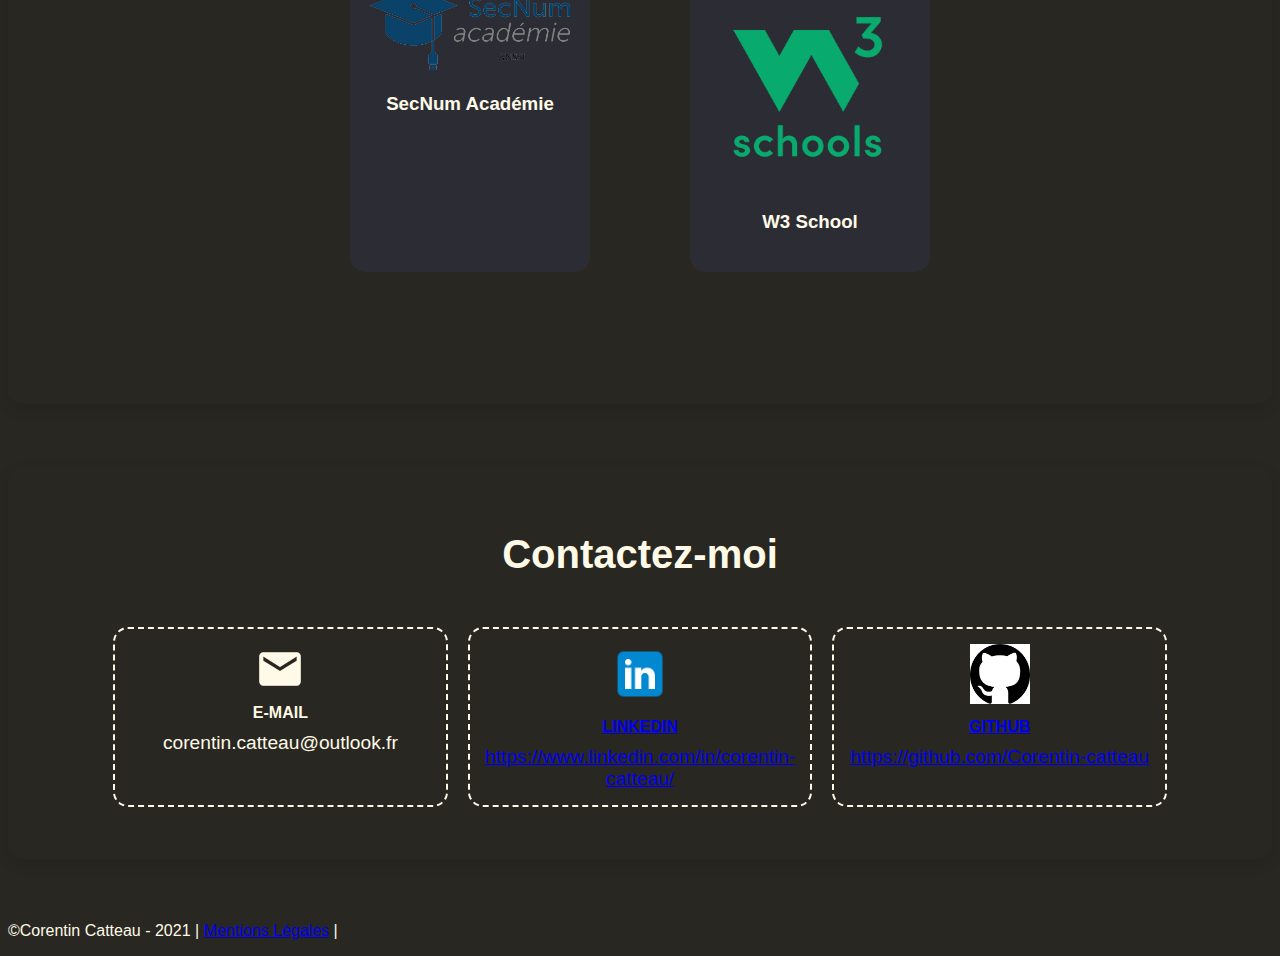
==== commit e756dc7a: "update" ====
--- a/index.html
+++ b/index.html
@@ -5,8 +5,8 @@
     <meta name="viewport" content="width=device-width, initial-scale=1.0">
     <link href="https://fonts.googleapis.com/icon?family=Material+Icons" rel="stylesheet">
     <link href="https://fonts.googleapis.com/css2?family=Material+Symbols+Outlined" rel="stylesheet">
+    <link rel="website icon" type="png" href="asset/images/logo.png"/>
     <link href="style/styles.css" rel="stylesheet"/>
-    <link href="/asset/ico/portfolio.ico" type="image/vnd.icon" rel="shortcut icon" />
     <title>Portfolio</title>
 </head>
 <body>
@@ -102,7 +102,7 @@
         <div class="boxed">
             <h2 id="experience" class="experience">Mes Expériences</h2>
             <div class="box gap">
-                <img src="asset/images/experience/eiffage.png" alt="Logo Eiffage" class="logo"/>
+                <img src="asset/images/experience/eiffage.png" alt="Logo Eiffage" class="logo-eiffage"/>
                 <h2>Eiffage Energie Systèmes</h2>
                 <div class="">
                     <p>
@@ -117,7 +117,7 @@
                 
             </div>
             <div class="box gap">
-                <img src="asset/images/experience/eiffage.png" alt="Logo Eiffage" class="logo"/>
+                <img src="asset/images/experience/eiffage.png" alt="Logo Eiffage" class="logo-eiffage"/>
                 <h2>Eiffage Energie Systèmes</h2>
                 <div class="">
                     <p>
@@ -131,9 +131,11 @@
                 </div>
             </div>
             <div class="box gap">
-                <img src="asset/images/experience/lycee_AndreMalraux.png" alt="Logo Lycée" class="logo"/>
+                <img src="asset/images/experience/lycee_AndreMalraux.png" alt="Logo Lycée" class="logo-malraux"/>
                 <h2>Lycée André Malraux</h2>
-                <div>
+                <button class="VoirPlus" onclick="ouvrirPlus('modal1')">Voir plus</button>
+                <div class="modal1">
+                    <span class="close" onclick="fermerPlus('modal1')"></span>
                     <p>
                         Projet de fin d'année <br>
                         Création d'un site web pour une entreprise fictive, GSB, un espace utilisateur pour développer les droits de l'utilisateur 
@@ -151,11 +153,11 @@
             <div class="flex gap">
                 <div class="box">
                     <div>
-                        <a href="view/gsb.html"><img src="asset/images/projet/gsb.png" alt="GSB" class="logo"/></a>
+                        <a href="view/gsb.html"><img src="asset/images/projet/gsb.png" alt="GSB" class="logo-gsb"/></a>
                     </div>
                 </div>
                 <div class="box">
-
+                    <a href="view/share.html"><img src="asset/images/projet/share.png" alt="Share" class="logo-share"/></a>
                 </div>
                 <div class="box">
 
@@ -173,12 +175,12 @@
             <div class="flex gap">
                 <div class="box">
                     <a href="asset/pdf/SecNum_Certification.pdf">
-                        <img src="asset/images/certification/secnum.png" alt="SecNum" class=""/>
+                        <img src="asset/images/certification/secnum.png" alt="SecNum" />
                     </a> 
                     <h3>SecNum Académie</h3>
                 </div>
                 <div class="box">
-                    <img src="asset/images/certification/w3school.png" alt="W3 School"  class=""/>
+                    <img src="asset/images/certification/w3school.png" alt="W3 School" />
                     <h3>W3 School</h3>
                 </div>
                 
@@ -196,11 +198,6 @@
                     <span class="value">corentin.catteau@outlook.fr</span>
                 </div>
                 <div class="contact">
-                    <span class="material-symbols-outlined icon">call</span>
-                    <span class="label">Téléphone</span>
-                    <span class="value">+33 7 69 19 75 77</span>
-                </div>
-                <div class="contact">
                     <a href="https://www.linkedin.com/in/corentin-catteau/">
                         <img src="asset/images/reseaux/linkedin.png" class="logo">
                         <span class="label">Linkedin</span>
@@ -218,5 +215,15 @@
         </div>
     </section>
 </body>
+<footer>
+    <p>
+        ©Corentin Catteau - 2021 | 
+        <a href="view/mentionLegal.html">Mentions Légales</a> |
+        
+    </p>
+    <p></p>
+</footer>
+
+<script src="script/script.js"></script>
 
 </html>--- a/style/styles.css
+++ b/style/styles.css
@@ -137,8 +137,7 @@
 }
 
 .skill{
-  background: #fffae7;
-  color: #292929;
+  background: #2c2d34;
   border-radius: 15px;
   padding: 20px;
   box-sizing: border-box;
@@ -157,8 +156,7 @@
 
 .box{
   text-align: center;
-  background: #fffae7;
-  color: #292929;
+  background: #2c2d34;
   border-radius: 15px;
   padding: 20px;
   box-sizing: border-box;
@@ -171,18 +169,16 @@
   object-fit: cover;
 }
 
-
-
 .contact{
-  width: 25%;
+  width: 35%;
   border: 2px dashed #fffae7;
   border-radius: 15px;
   padding: 15px;
 }
 
 .gap{
-  gap: 50px;
-  margin: 50px;
+  gap: 100px;
+  margin: 100px;
 }
 
 .gap20{
@@ -215,7 +211,7 @@
 
 .Certification img{
   justify-content: center;
-  width: 250px;
+  width: 200px;
   height: var(--max-height, auto);
   object-fit: cover;
 }
@@ -224,9 +220,29 @@
   --max-height: 250px;
 }
 
-.Projets img{
-  width: 50%;
-  height: 50%;
-  object-fit: cover;
-  border-radius: 15px;
-}
+.logo-eiffage{
+  width: 35%;
+  height: 125px;
+  justify-content: center;
+}
+
+.logo-malraux{
+  width: 25%;
+  height: 25%;
+  justify-content: center;
+}
+
+.logo-gsb{
+  width: 200px;
+  height: 150px;
+  justify-content: center;
+  padding: 1em;
+}
+
+.logo-share{
+  width: 200px;
+  height: 200px;
+  justify-content: center;
+  padding: 1em;
+
+}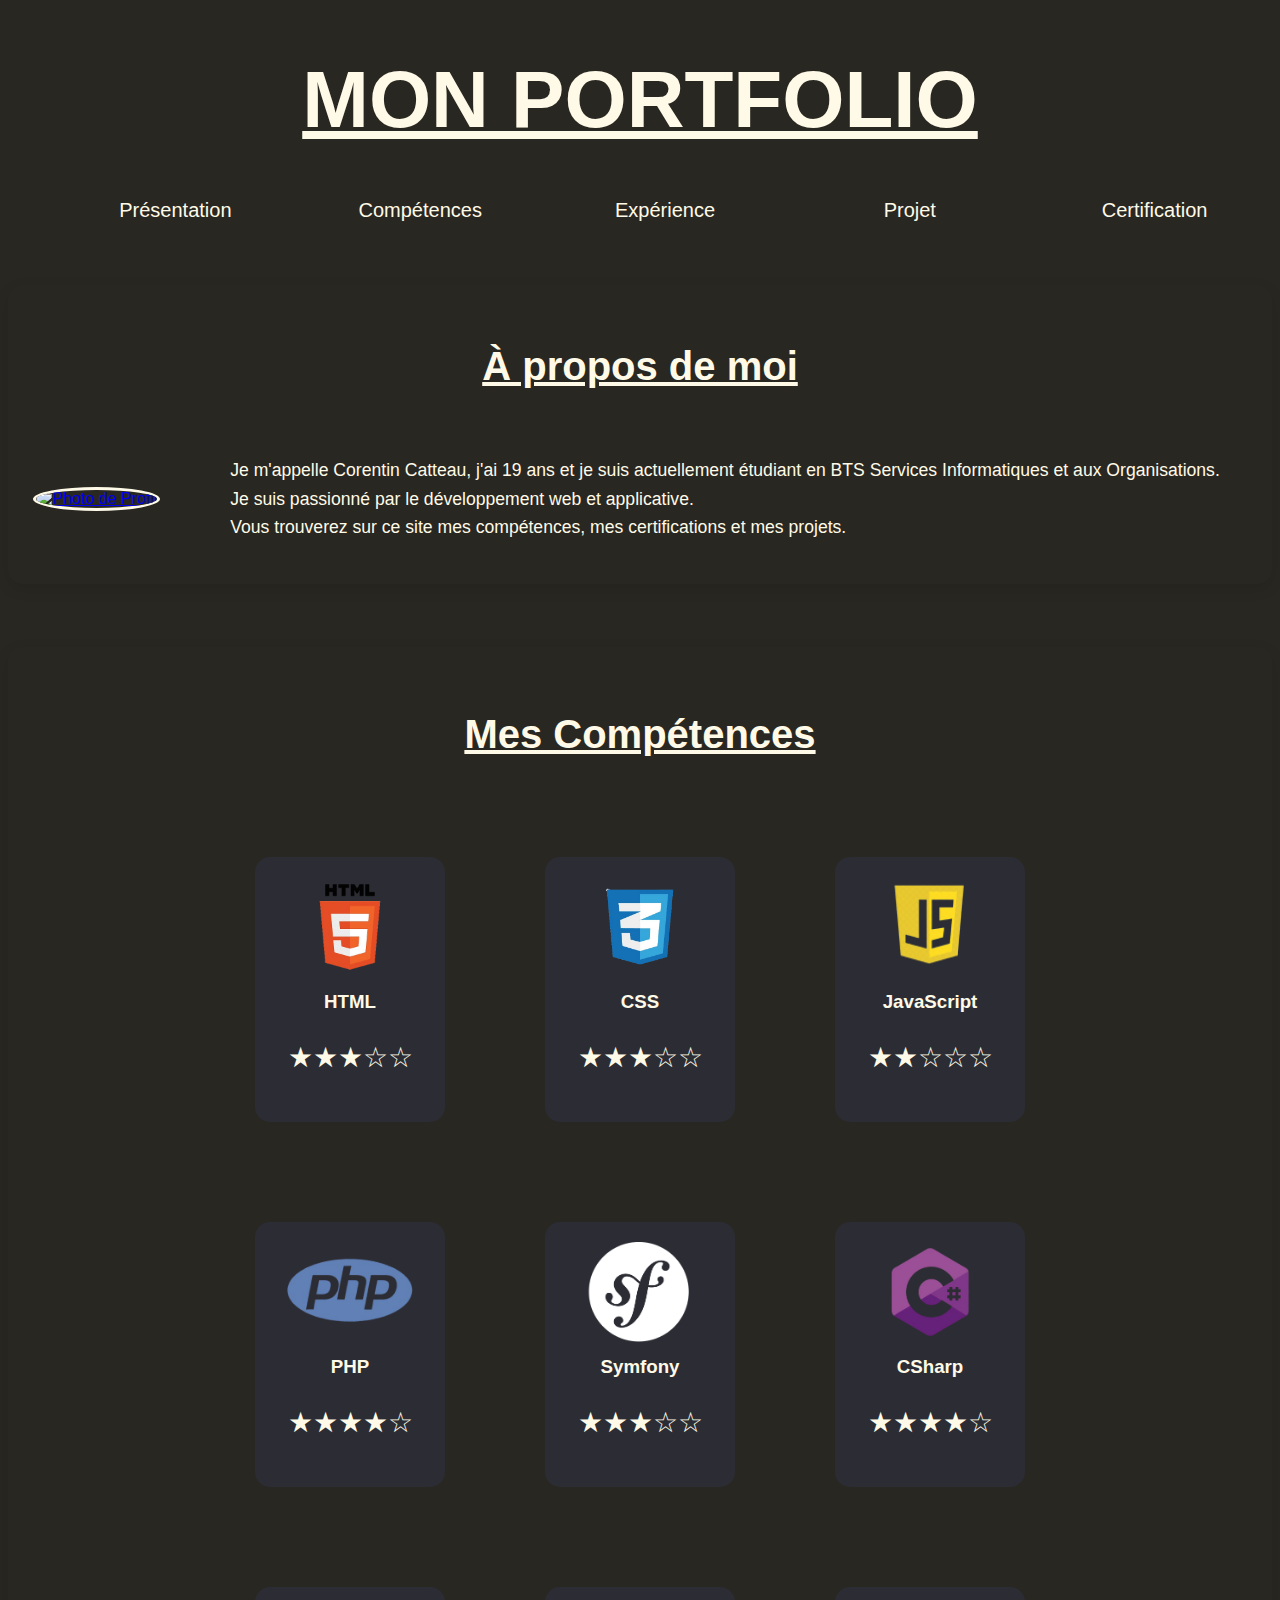
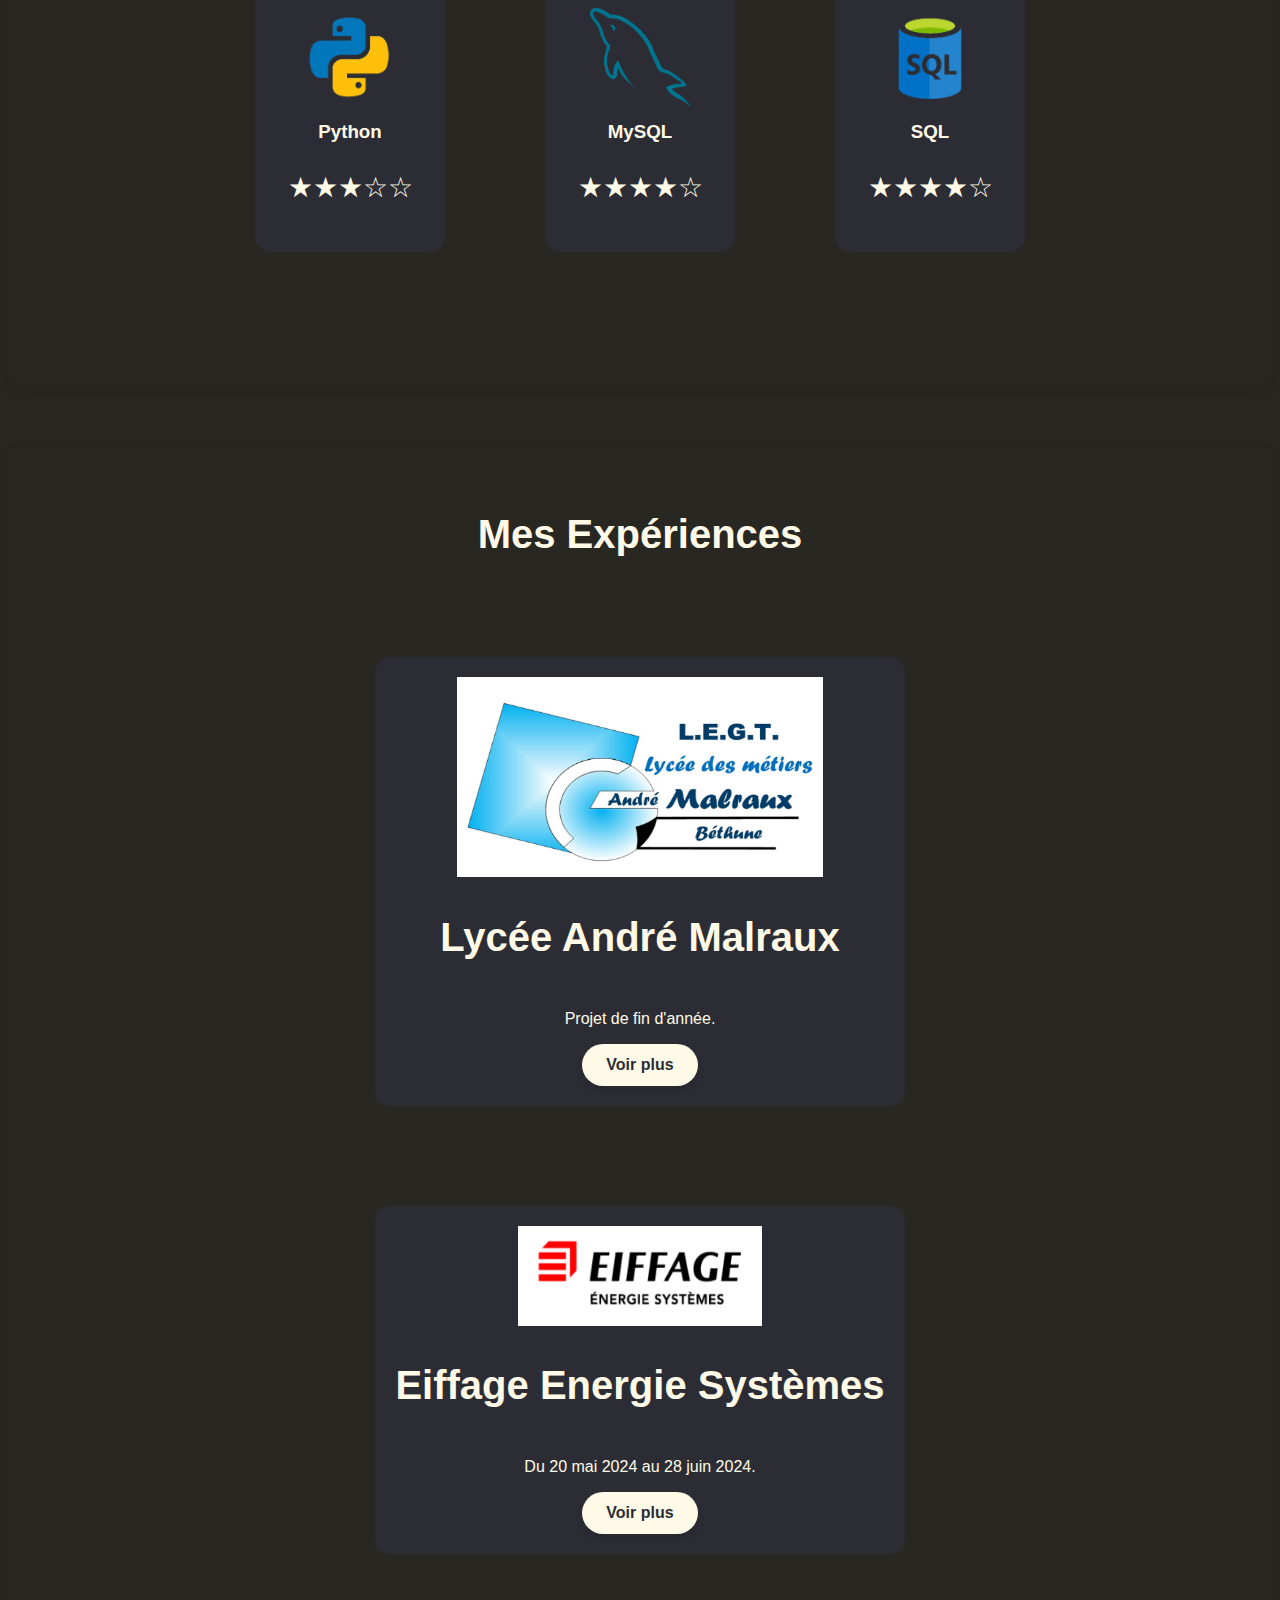
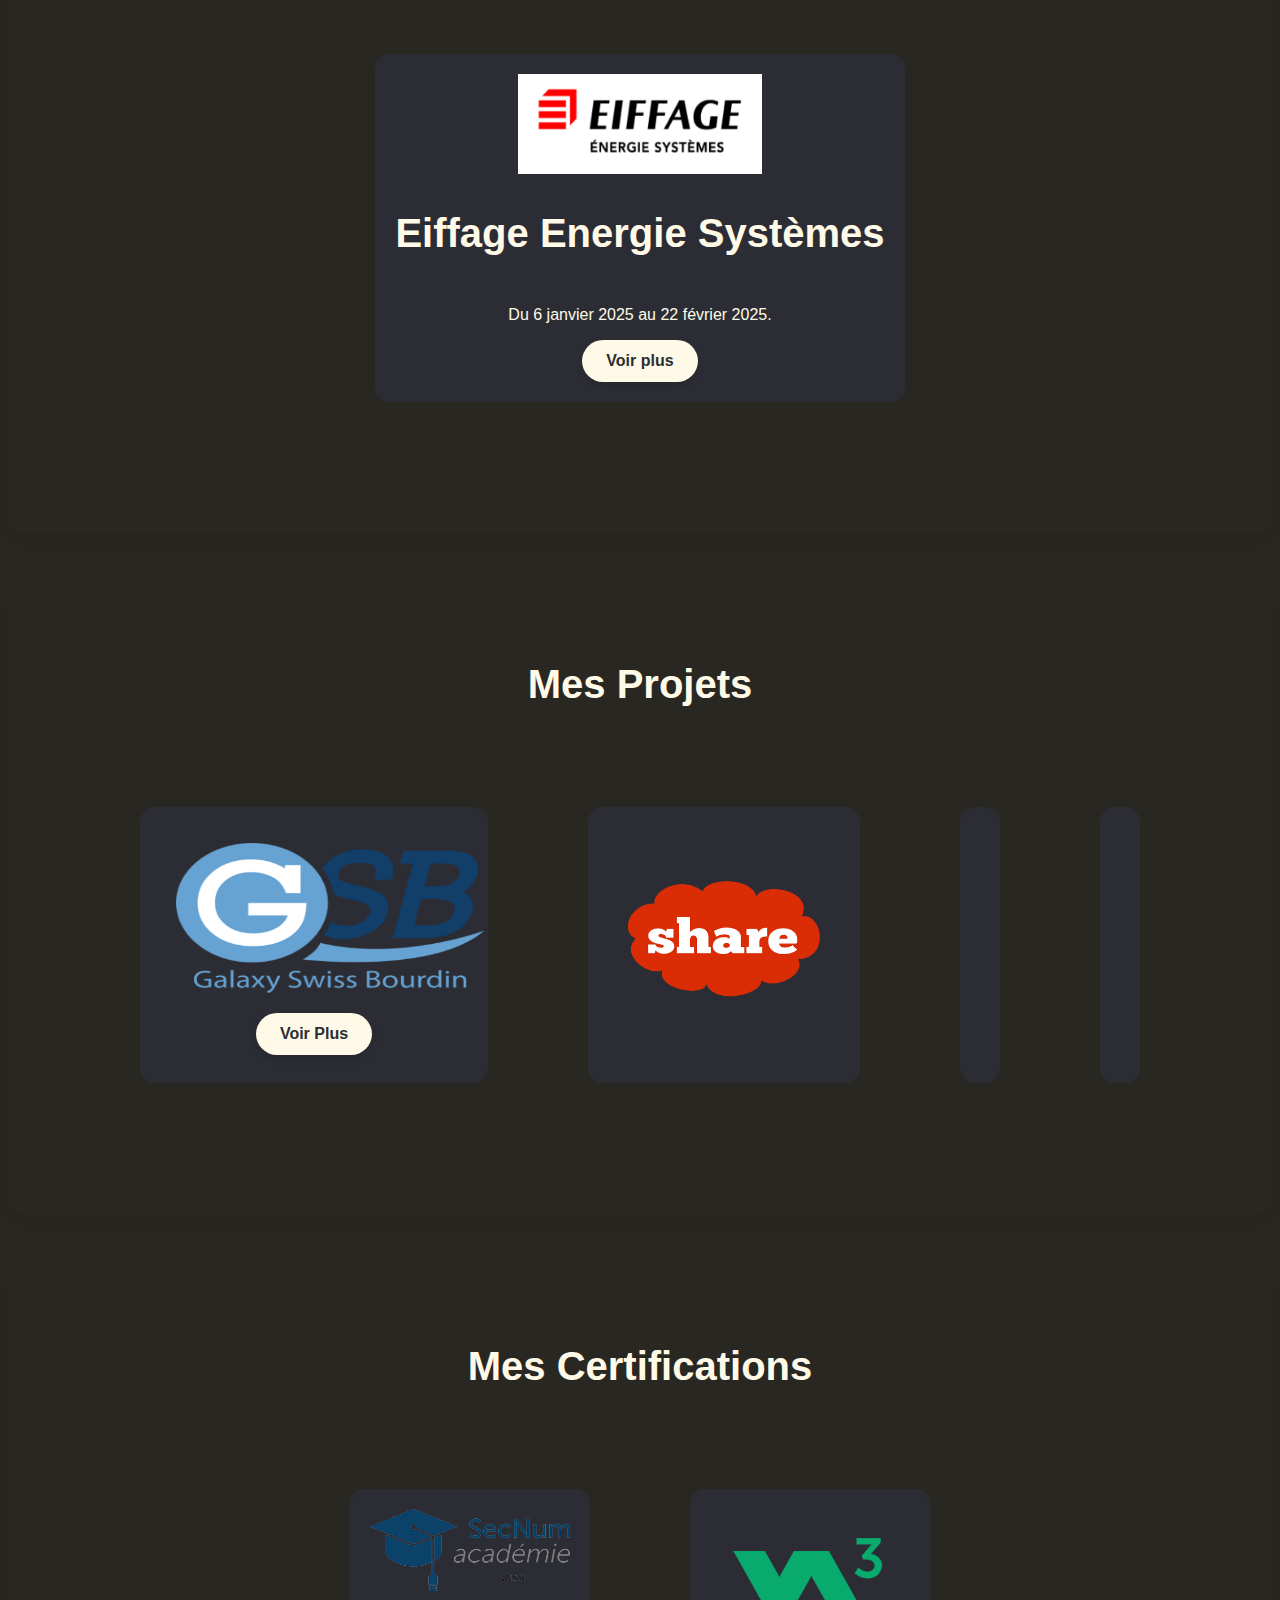
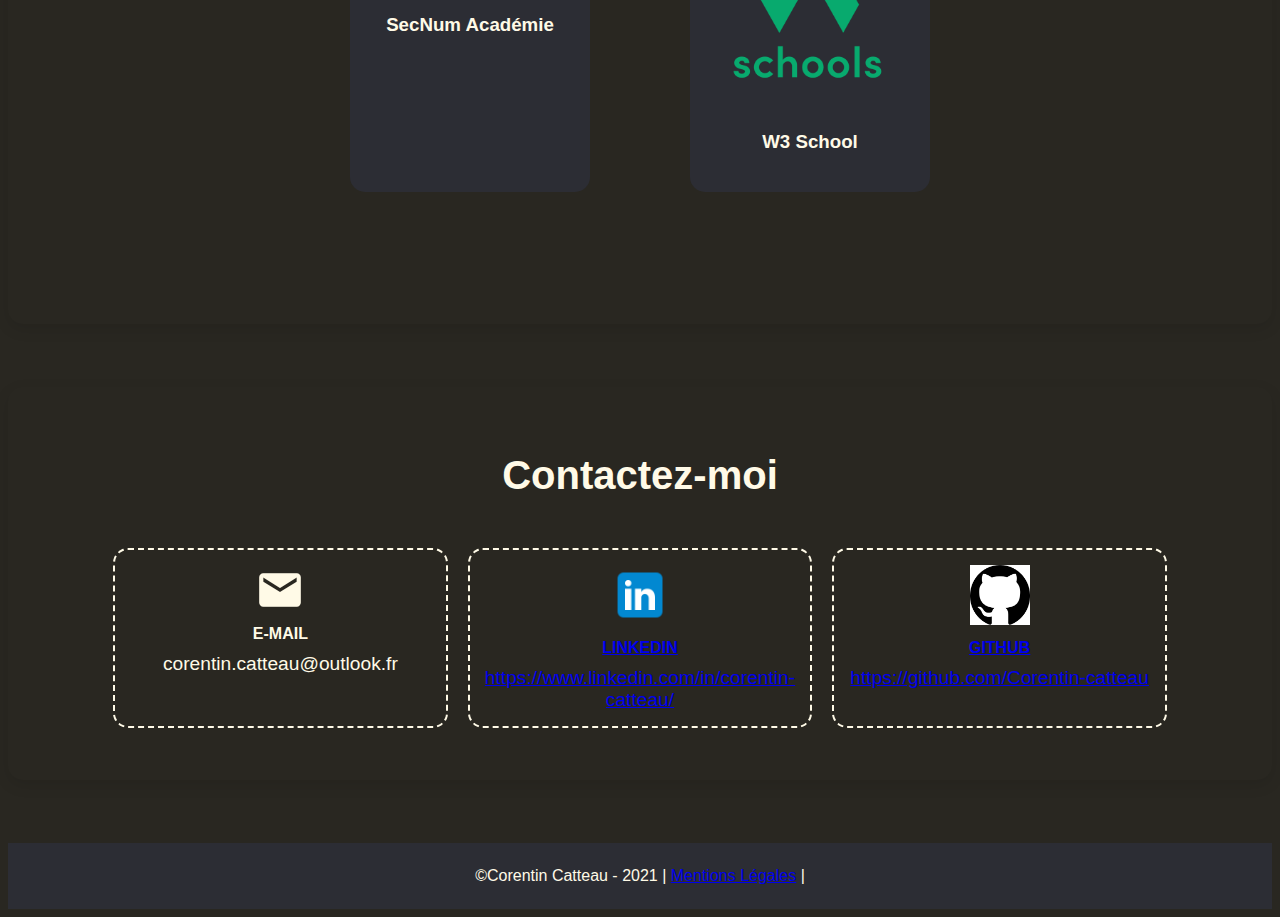
==== commit 006133d4: "ajout de share dans projet" ====
--- a/index.html
+++ b/index.html
@@ -102,47 +102,53 @@
         <div class="boxed">
             <h2 id="experience" class="experience">Mes Expériences</h2>
             <div class="box gap">
-                <img src="asset/images/experience/eiffage.png" alt="Logo Eiffage" class="logo-eiffage"/>
-                <h2>Eiffage Energie Systèmes</h2>
-                <div class="">
-                    <p>
-                        Du 6 janvier 2025 au 22 février 2025
-                    </p>
-                    <p>
-                        Stage de 6 semaines au sein de Eiffage Energie Systèmes <br>
-                        Continuation de l'application et développement de la partie analyse des factures <br>
-                        Ajout de fonctionnalités pour la gestion des factures notamment avec la comparaison entre la gestion et la fecture reçu
-                    </p>
-                </div>
-                
-            </div>
+                <img src="asset/images/experience/lycee_AndreMalraux.png" alt="Logo Lycée" class="logo-malraux"/>
+                <h2>Lycée André Malraux</h2>
+                <p>Projet de fin d'année.</p>
+                <button class="voirPlus" onclick="ouvrirPlus('modal3')">Voir plus</button>
+                <div id="modal3" class="modal">
+                    <div class="modal-content">
+                        <span class="close" onclick="fermerPlus('modal3')">&times;</span>
+                        <p>
+                            Création d'un site web pour une entreprise fictive, GSB, <br>
+                            un espace utilisateur pour développer les droits de l'utilisateur <br>
+                            et un espace admin pour la gestion des médicaments <br>
+                        </p>
+                    </div>
+                </div>
+            </div>
+            
             <div class="box gap">
                 <img src="asset/images/experience/eiffage.png" alt="Logo Eiffage" class="logo-eiffage"/>
                 <h2>Eiffage Energie Systèmes</h2>
-                <div class="">
-                    <p>
-                        Du 20 mai 2024 au 28 juin 2024
-                    </p>
-                    <p>
-                        Stage de 6 semaines au sein de Eiffage Energie Systèmes <br>
-                        Production d'une application en dure de gestion des factures <br>
-                        Utilisation de l'outil C Sharp et de SQL Serveur pour le développement de l'application <br>
-                    </p>
-                </div>
-            </div>
+                <p>Du 20 mai 2024 au 28 juin 2024.</p>
+                <button class="voirPlus" onclick="ouvrirPlus('modal2')">Voir plus</button>
+                <div id="modal2" class="modal">
+                    <div class="modal-content">
+                        <span class="close" onclick="fermerPlus('modal2')">&times;</span>
+                        <p>
+                            Stage de 6 semaines au sein de Eiffage Energie Systèmes <br>
+                            Production d'une application en dure de gestion des factures <br>
+                            Utilisation de l'outil C Sharp et de SQL Serveur pour le développement de l'application <br>
+                        </p>
+                    </div>
+                </div>
+            </div>
+
             <div class="box gap">
-                <img src="asset/images/experience/lycee_AndreMalraux.png" alt="Logo Lycée" class="logo-malraux"/>
-                <h2>Lycée André Malraux</h2>
-                <button class="VoirPlus" onclick="ouvrirPlus('modal1')">Voir plus</button>
-                <div class="modal1">
-                    <span class="close" onclick="fermerPlus('modal1')"></span>
-                    <p>
-                        Projet de fin d'année <br>
-                        Création d'un site web pour une entreprise fictive, GSB, un espace utilisateur pour développer les droits de l'utilisateur 
-                        et un espace admin pour la gestion des médicaments
-                    </p>
-                </div>
-                
+                <img src="asset/images/experience/eiffage.png" alt="Logo Eiffage" class="logo-eiffage"/>
+                <h2>Eiffage Energie Systèmes</h2>
+                <p>Du 6 janvier 2025 au 22 février 2025.</p>
+                <button class="voirPlus" onclick="ouvrirPlus('modal1')">Voir plus</button>
+                <div id="modal1" class="modal">
+                    <div class="modal-content">
+                        <span class="close" onclick="fermerPlus('modal1')">&times;</span>
+                        <p>
+                            Continuation de l'application et développement de la partie analyse des factures <br>
+                            Ajout de fonctionnalités pour la gestion des factures notamment avec la comparaison entre la gestion et la fecture reçu
+                        </p>
+                    </div>
+                </div>
             </div>
         </div>
     </section>
@@ -154,6 +160,7 @@
                 <div class="box">
                     <div>
                         <a href="view/gsb.html"><img src="asset/images/projet/gsb.png" alt="GSB" class="logo-gsb"/></a>
+                        <button class="voirPlus" onclick="voirPlus('modal4')">Voir Plus</button>
                     </div>
                 </div>
                 <div class="box">
@@ -215,7 +222,7 @@
         </div>
     </section>
 </body>
-<footer>
+<footer class="footer">
     <p>
         ©Corentin Catteau - 2021 | 
         <a href="view/mentionLegal.html">Mentions Légales</a> |
--- a/style/styles.css
+++ b/style/styles.css
@@ -86,7 +86,6 @@
 
 .Presentation {
   justify-content: center;
-  background-color: #292721;
   padding: 2%;
 }
 
@@ -162,13 +161,6 @@
   box-sizing: border-box;
 }
 
-Experience img{
-  width: 100px;
-  height: 100px;
-  aspect-ratio: 1/1;
-  object-fit: cover;
-}
-
 .contact{
   width: 35%;
   border: 2px dashed #fffae7;
@@ -220,20 +212,80 @@
   --max-height: 250px;
 }
 
+.close {
+  position: absolute;
+  top: 10px;
+  right: 15px;
+  font-size: 2em;
+  cursor: pointer;
+}
+
+.modal {
+  display: none;
+  position: fixed;
+  z-index: 1000;
+  left: 0;
+  top: 0;
+  width: 100%;
+  height: 100%;
+  background-color: rgba(0, 0, 0, 0.6);
+  justify-content: center;
+  align-items: center;
+}
+
+.modal-content {
+background: #333; 
+color: white; 
+padding: 20px;
+border-radius: 10px;
+width: 50%;
+text-align: center;
+box-shadow: 0 4px 10px rgba(0, 0, 0, 0.3);
+position: relative;
+}
+
+.voirPlus {
+  background-color: #fffae7;
+  color: #2c2d34;
+  border: none;
+  padding: 12px 24px;
+  font-size: 16px;
+  font-weight: 600;
+  cursor: pointer;
+  border-radius: 25px; /* Coins arrondis */
+  box-shadow: 0 4px 6px rgba(0, 0, 0, 0.1); /* Ombre légère */
+  transition: background-color 0.3s ease, transform 0.2s ease;
+}
+
+.voirPlus :hover {
+  background-color: #fffae7;
+  transform: translateY(-3px); 
+}
+
+.voirPlus :active {
+  background-color: #2c2d34;
+  transform: translateY(1px); 
+}
+
+.voirPlus :focus {
+  outline: none;
+  box-shadow: 0 0 0 3px rgba(255, 250, 231, 0.5);
+}
+
 .logo-eiffage{
-  width: 35%;
-  height: 125px;
+  width: 50%;
+  height: 100px;
   justify-content: center;
 }
 
 .logo-malraux{
-  width: 25%;
-  height: 25%;
+  width: 75%;
+  height: 200px;
   justify-content: center;
 }
 
 .logo-gsb{
-  width: 200px;
+  width: 100%;
   height: 150px;
   justify-content: center;
   padding: 1em;
@@ -244,5 +296,11 @@
   height: 200px;
   justify-content: center;
   padding: 1em;
-
+}
+
+.footer{
+  background: #2c2d34;
+  display: flex;
+  justify-content: center;
+  padding: 0.5rem;
 }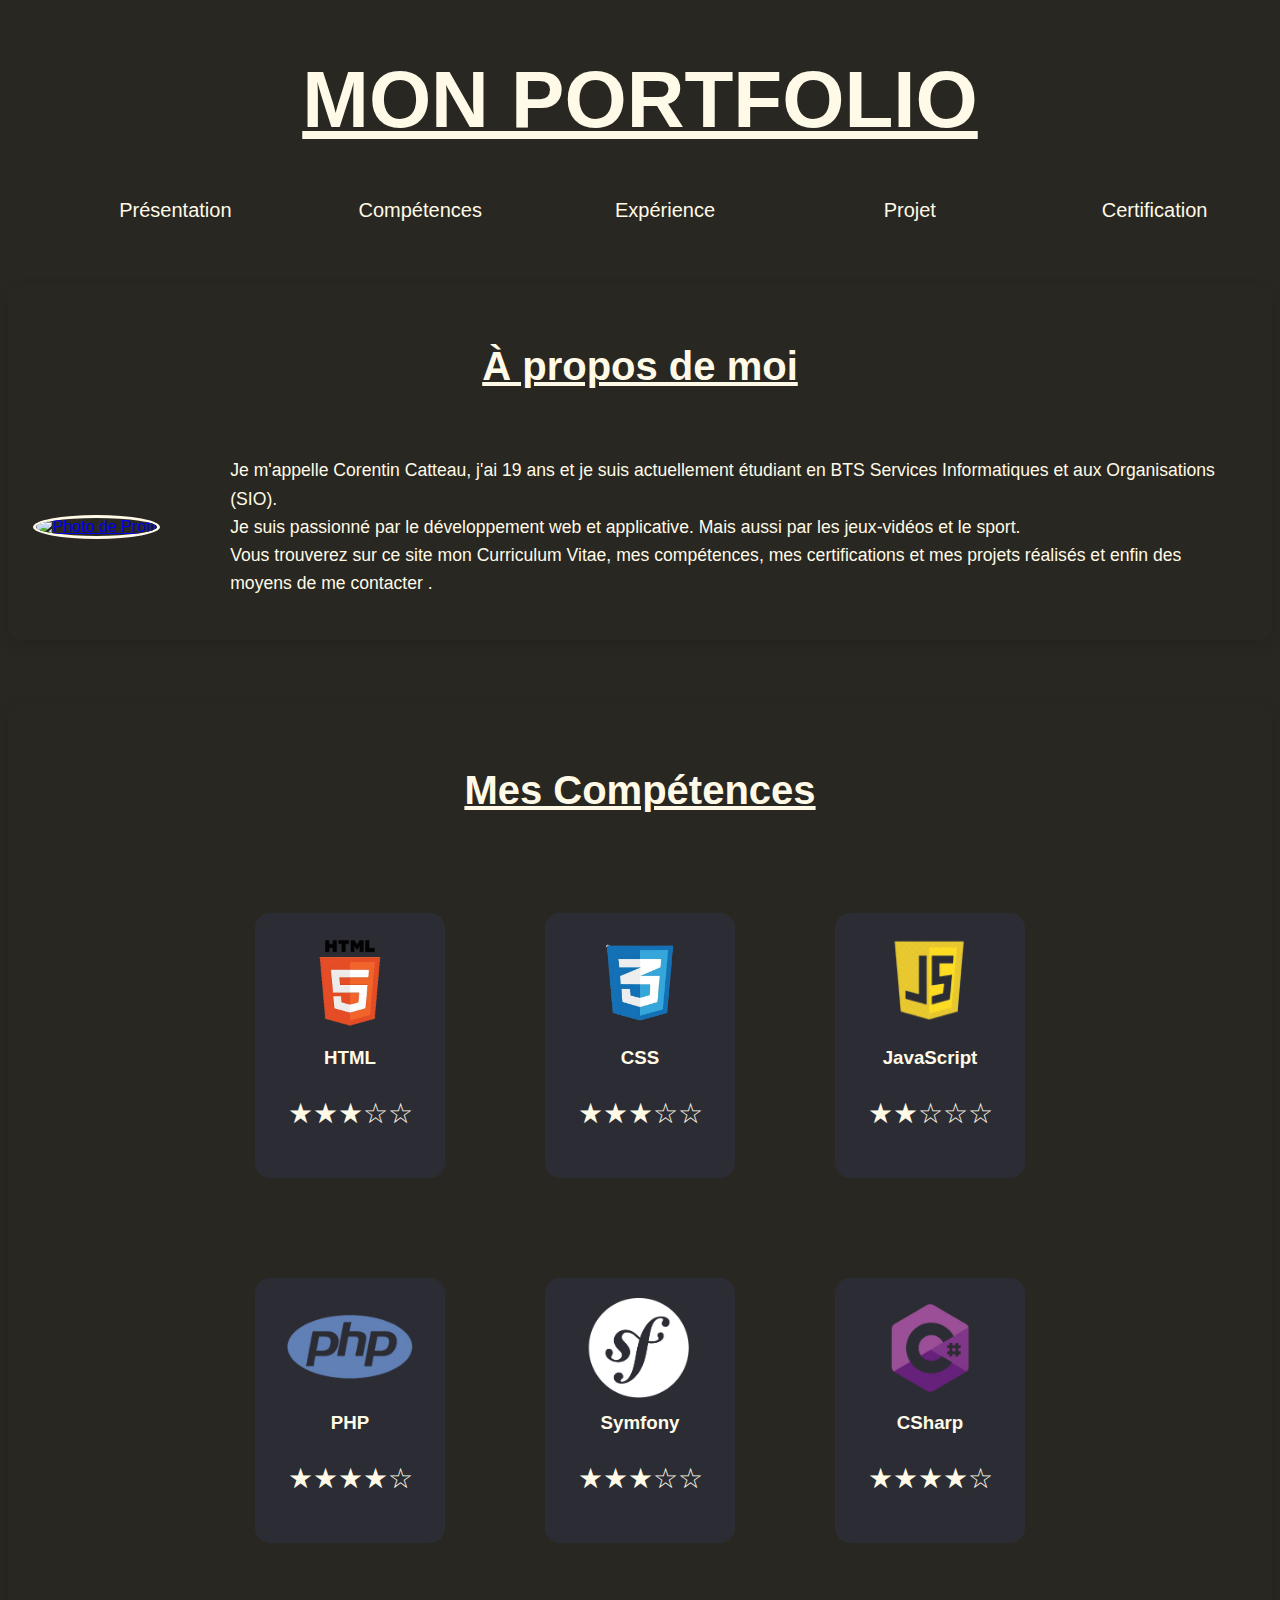
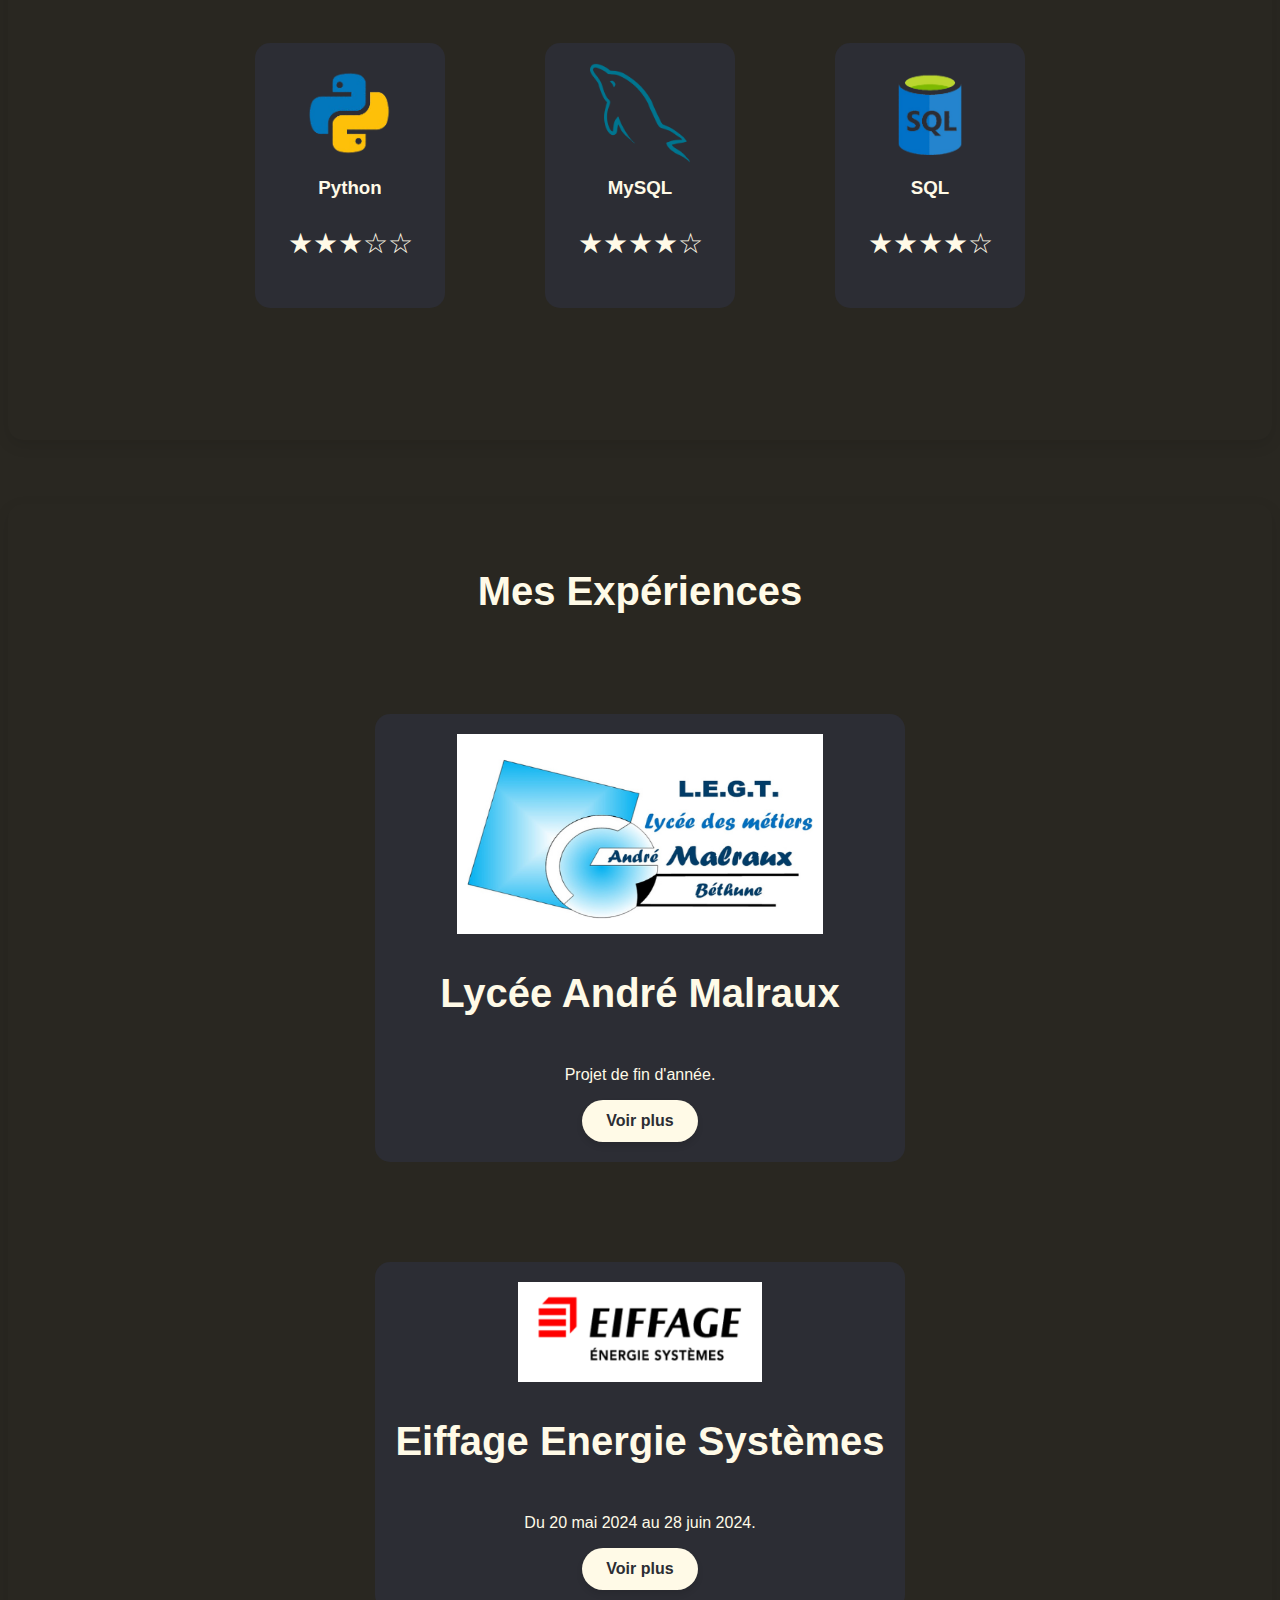
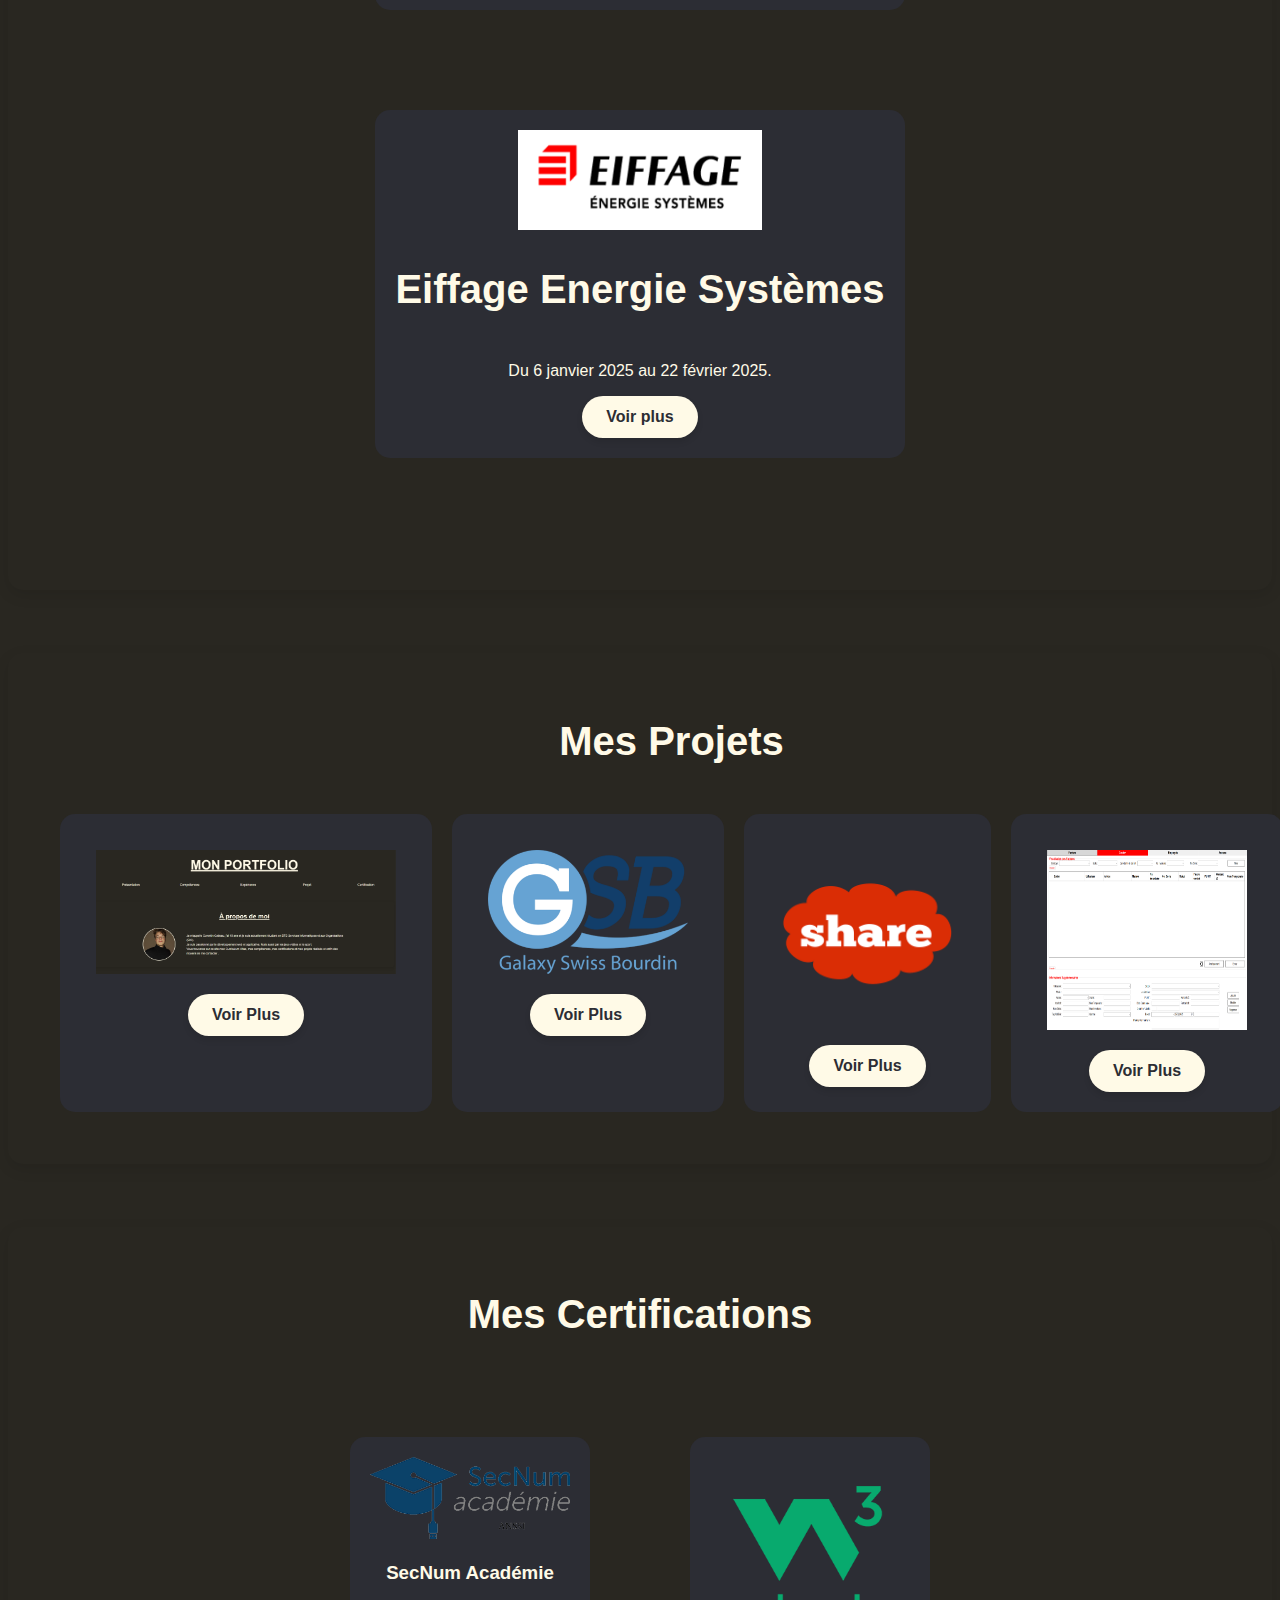
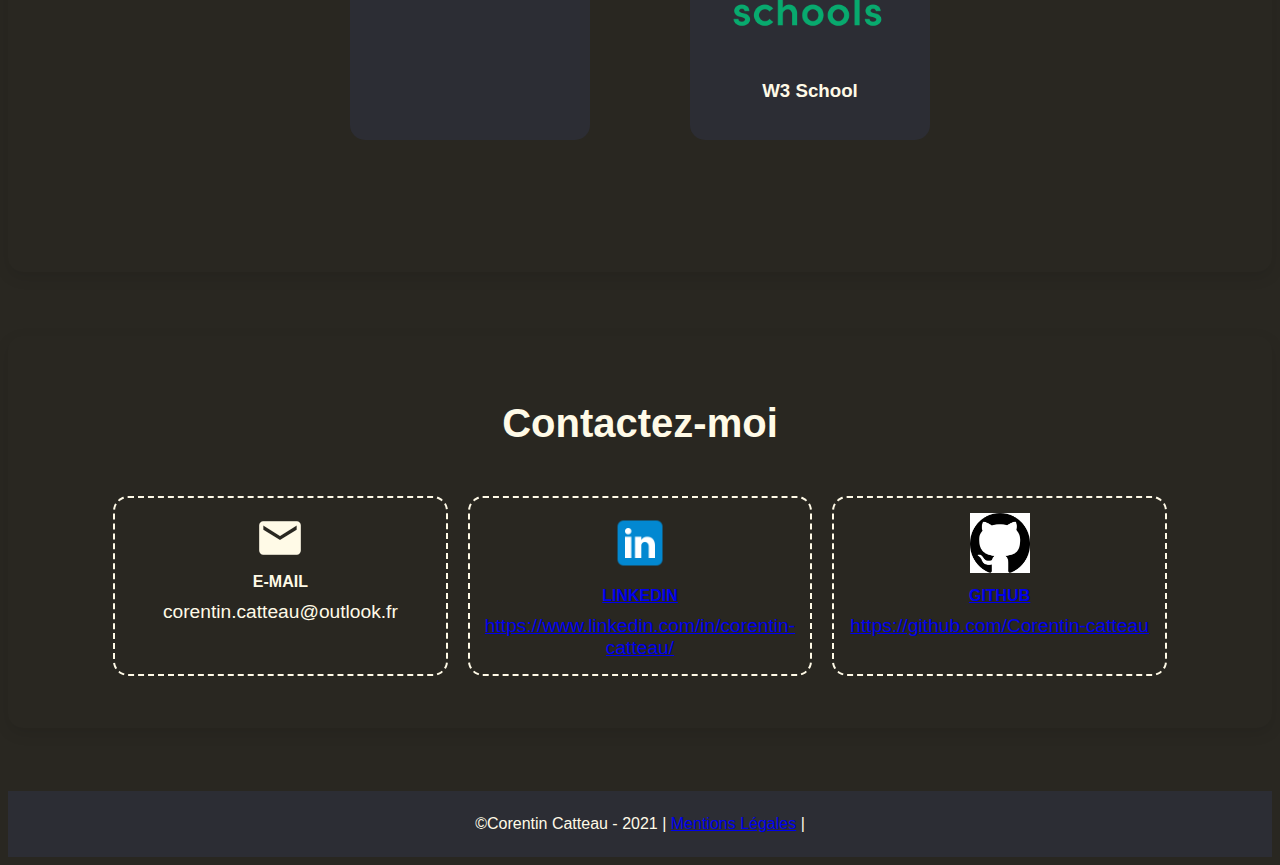
==== commit 99ab198a: "refonte de la partie projet ajout de projet avec image" ====
--- a/index.html
+++ b/index.html
@@ -33,9 +33,9 @@
             </div>
             <div class="flotte2">
                 <p>
-                    Je m'appelle Corentin Catteau, j'ai 19 ans et je suis actuellement étudiant en BTS Services Informatiques et aux Organisations.<br>
-                    Je suis passionné par le développement web et applicative. <br>
-                    Vous trouverez sur ce site mes compétences, mes certifications et mes projets.
+                    Je m'appelle Corentin Catteau, j'ai 19 ans et je suis actuellement étudiant en BTS Services Informatiques et aux Organisations (SIO).<br>
+                    Je suis passionné par le développement web et applicative. Mais aussi par les jeux-vidéos et le sport.  <br>
+                    Vous trouverez sur ce site mon Curriculum Vitae, mes compétences, mes certifications et mes projets réalisés et enfin des moyens de me contacter .
                 </p>
             </div>
         </div>
@@ -156,22 +156,97 @@
     <section class="section Project">
         <div class="boxed">
             <h2 id="projet" class="projets">Mes Projets</h2>
-            <div class="flex gap">
+            <div class="flex gap20">
                 <div class="box">
                     <div>
-                        <a href="view/gsb.html"><img src="asset/images/projet/gsb.png" alt="GSB" class="logo-gsb"/></a>
-                        <button class="voirPlus" onclick="voirPlus('modal4')">Voir Plus</button>
-                    </div>
-                </div>
-                <div class="box">
-                    <a href="view/share.html"><img src="asset/images/projet/share.png" alt="Share" class="logo-share"/></a>
-                </div>
-                <div class="box">
-
-                </div>
-                <div class="box">
-
-                </div>
+                        <img src="asset/images/projet/pf.png" alt="Portefolio" class="logo-pf" />
+                        <button class="voirPlus" onclick="ouvrirPlus('modal4')">Voir Plus</button>
+                    </div>
+                    <div id="modal4" class="modal">
+                        <div class="modal-content">
+                            <span class="close" onclick="fermerPlus('modal4')">&times;</span>
+                            <p>
+                                Le Portfolio permet une visibilité sur mes compétences et mes expériences passé. <br>
+                                Deplus le portfolio est necéssaire pour passer mon epreuve.
+                            </p>
+                            <p>
+                                Technoologies utilisées : <br>
+                                HTML 5 pour la structure du site <br>
+                                CSS 3 pour le style <br>
+                                javascript pour les interactions
+                            </p>
+                        </div>
+                    </div>
+                </div>
+
+                <div class="box">
+                    <div>
+                        <img src="asset/images/projet/gsb.png" alt="GSB" class="logo-gsb"/>
+                        <button class="voirPlus" onclick="ouvrirPlus('modal5')">Voir Plus</button>
+                    </div>
+                    <div id="modal5" class="modal">
+                        <div class="modal-content">
+                            <span class="close" onclick="fermerPlus('modal5')">&times;</span>
+                            <p>
+                                Le projet GSB est un projet réalisé pendant les heures de classes avec l'outil php. <br>
+                                La première partie est composé d'un site avec la gestion de médicament, principalement pour apprendre à développer les droits de l'utilisateur 
+                                comme le droit à la portabilité, le droit à l'oubli, le droit à la rectification. <br>
+                                La seconde partie est composé de la partie admin de ce site, où l'on retrouve un gestion des médicaments avec un CRUD(Create, Read, Update, Delete), 
+                                avec un gestion de la maintenance du site principale et un système d'historisation des changements apportés, que ce soit un ajout, une modification ou une suppression.<br>
+                                Enfin on retrouve une page pour les statistiques des changements opérés sur le site au cours des 7 derniers jours.
+                            </p>
+                            <p>
+                                Technoologies utilisées : <br>
+                                PHP pour la structure du site et l'utilisation de la base de donnée. <br>
+                                MySQL pour la base de donnée.
+                            </p>
+                        </div>
+                    </div>
+                </div>
+
+                <div class="box">
+                    <img src="asset/images/projet/share.png" alt="Share" class="logo-share"/>
+                    <button class="voirPlus" onclick="ouvrirPlus('modal6')">Voir Plus</button>
+                </div>
+                <div id="modal6" class="modal">
+                    <div class="modal-content">
+                        <span class="close" onclick="fermerPlus('modal6')">&times;</span>
+                        <p>
+                            Le projet Share est un projet réalisé pendant les heures de classes avec le framework Symfony et d'un SGBD MySql<br>
+                            Il est composé d'une gestion de fichiers, un CRUD (Create, Read, Update, Delete) de fichiers.<br>
+                            Avec une gestion de catégorie et sous catégorie pour classer les fichiers.<br>
+                            Il y a aussi un système d'authfication et de gestion des utilisateurs avec un système de rôles et une session Administrateur.<br>
+                        </p>
+                        <p>
+                            Technoologies utilisées : <br>
+                            Utilisation du framework Symfony <br>
+                            MySQL pour la base de donnée.
+                        </p>
+                    </div>
+                </div>
+
+                <div class="box">
+                    <img src="asset\images\projet\gestionfac.png" alt="Gestion Facture" class="logo-gestionfac" />
+                    <button class="voirPlus" onclick="ouvrirPlus('modal7')">Voir Plus</button>
+                </div>
+                <div id="modal7" class="modal">
+                    <div class="modal-content">
+                        <span class="close" onclick="fermerPlus('modal7')">&times;</span>
+                        <p>
+                            Le projet à pour but de pouvoir stocker les factures données par la DSI qui donne le prix total à payer tous les mois <br>
+                            Mais aussi de pouvoir tenir sa propre gestion des factures et ainsi pouvoir informé la 
+                            DSI de toutes erreurs dans les factures et ne pas payer dans le vide <br>
+                            De plus, il y a des fonctions de comparaison entre les factures incorporées et la tenue de facture. <br>
+                            Dans cette application, en dure, est incorporé totalement avec une base de donnée SQL. <br>
+                        </p>
+                        <p>
+                            Technoologies utilisées : <br>
+                            Application en dure C# <br>
+                            SQL pour la base de donnée.
+                        </p>
+                    </div>
+                </div>
+
             </div>
         </div>
     </section>
--- a/style/styles.css
+++ b/style/styles.css
@@ -284,16 +284,30 @@
   justify-content: center;
 }
 
+.logo-pf{
+  width: 300px;
+  height: 100%;
+  justify-content: center;
+  padding: 1em;
+}
+
 .logo-gsb{
-  width: 100%;
-  height: 150px;
+  width: 200px;
+  height: 100%;
   justify-content: center;
   padding: 1em;
 }
 
 .logo-share{
+  width: 175px;
+  height: 175px;
+  justify-content: center;
+  padding: 1em;
+}
+
+.logo-gestionfac{
   width: 200px;
-  height: 200px;
+  height: 180px;
   justify-content: center;
   padding: 1em;
 }
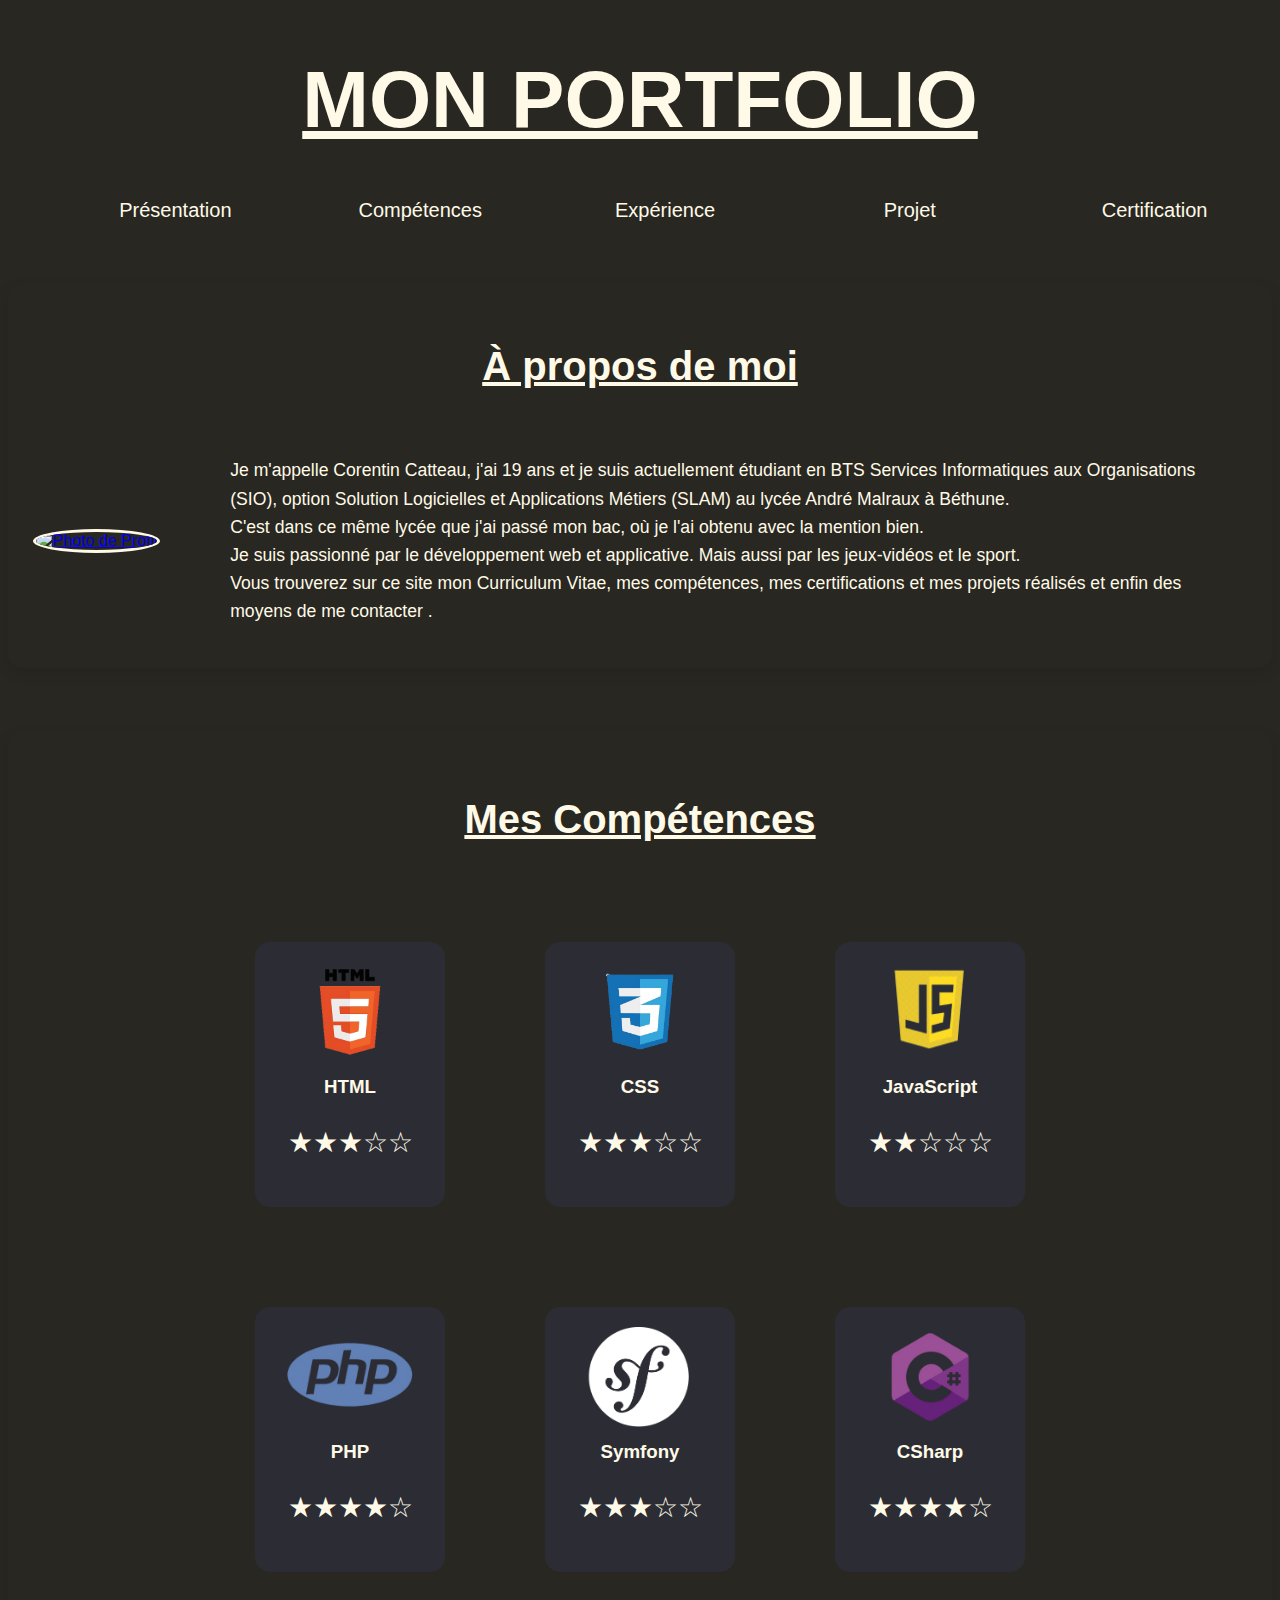
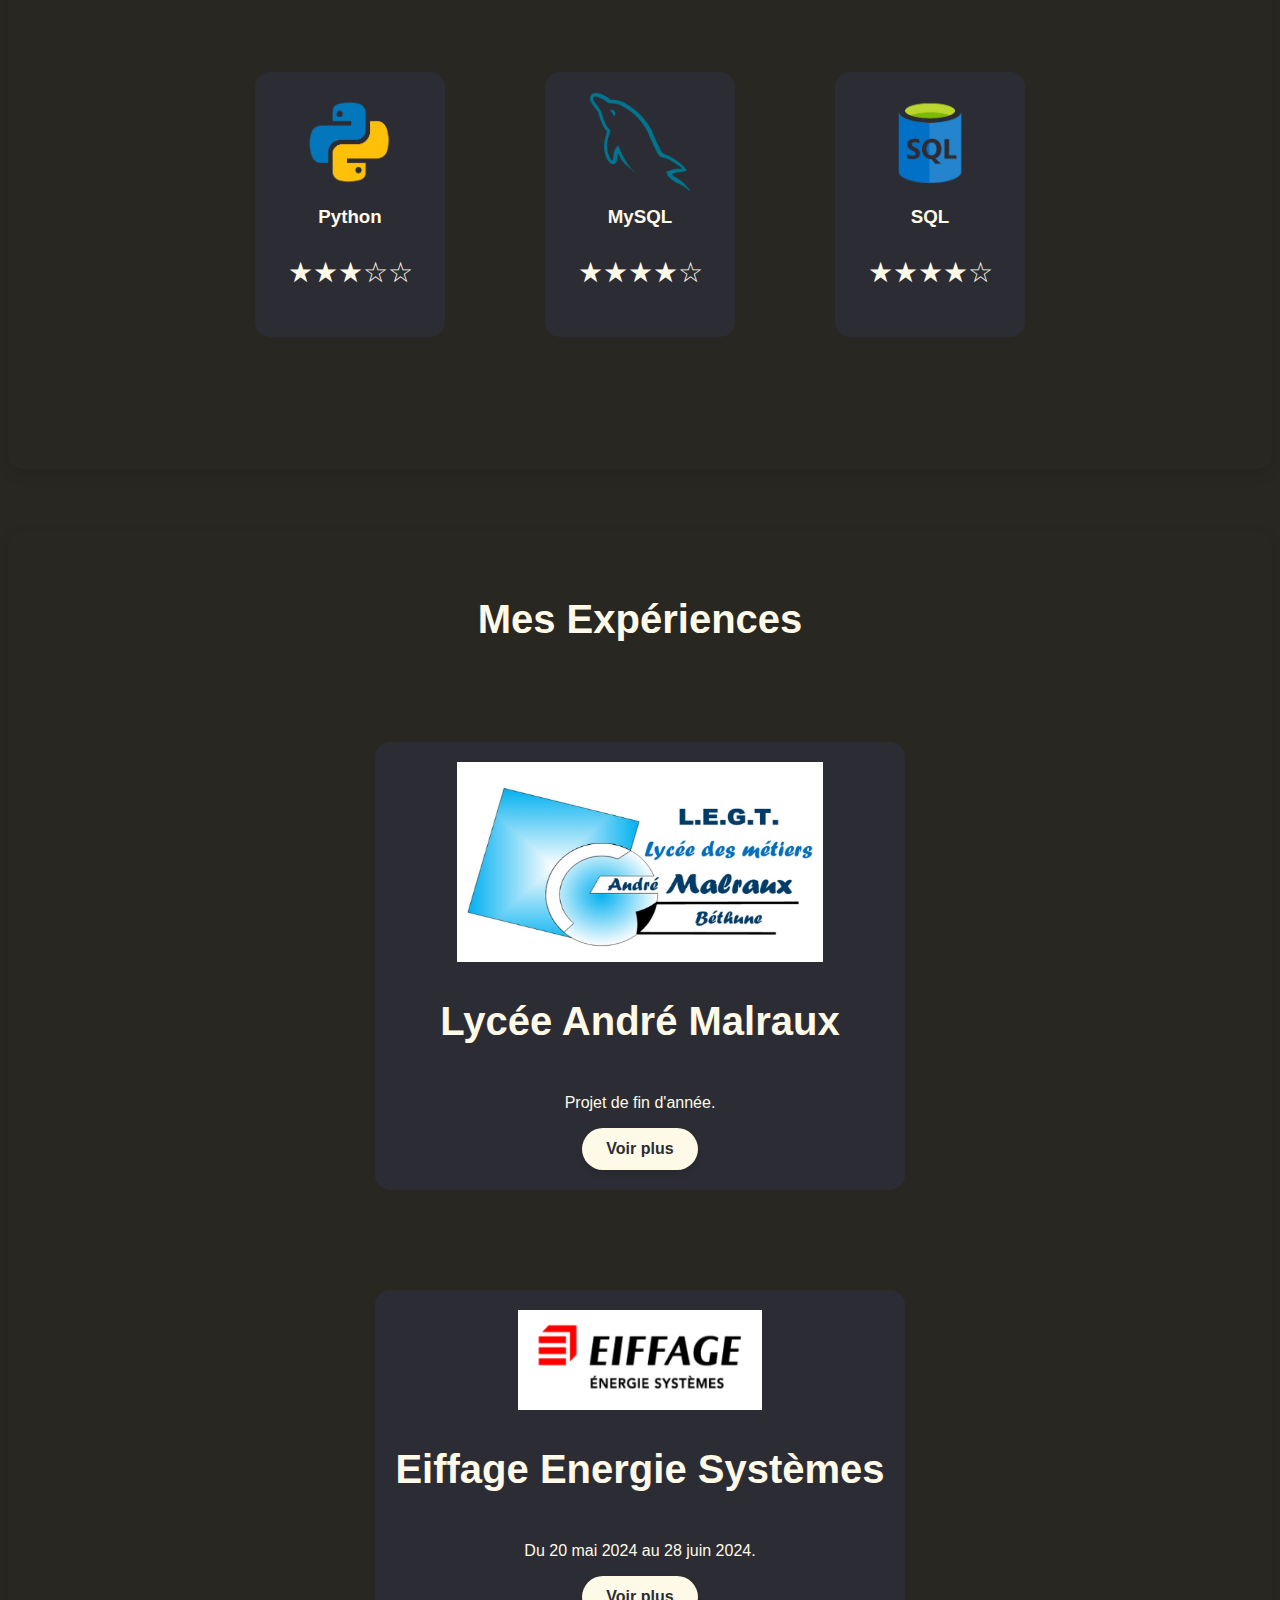
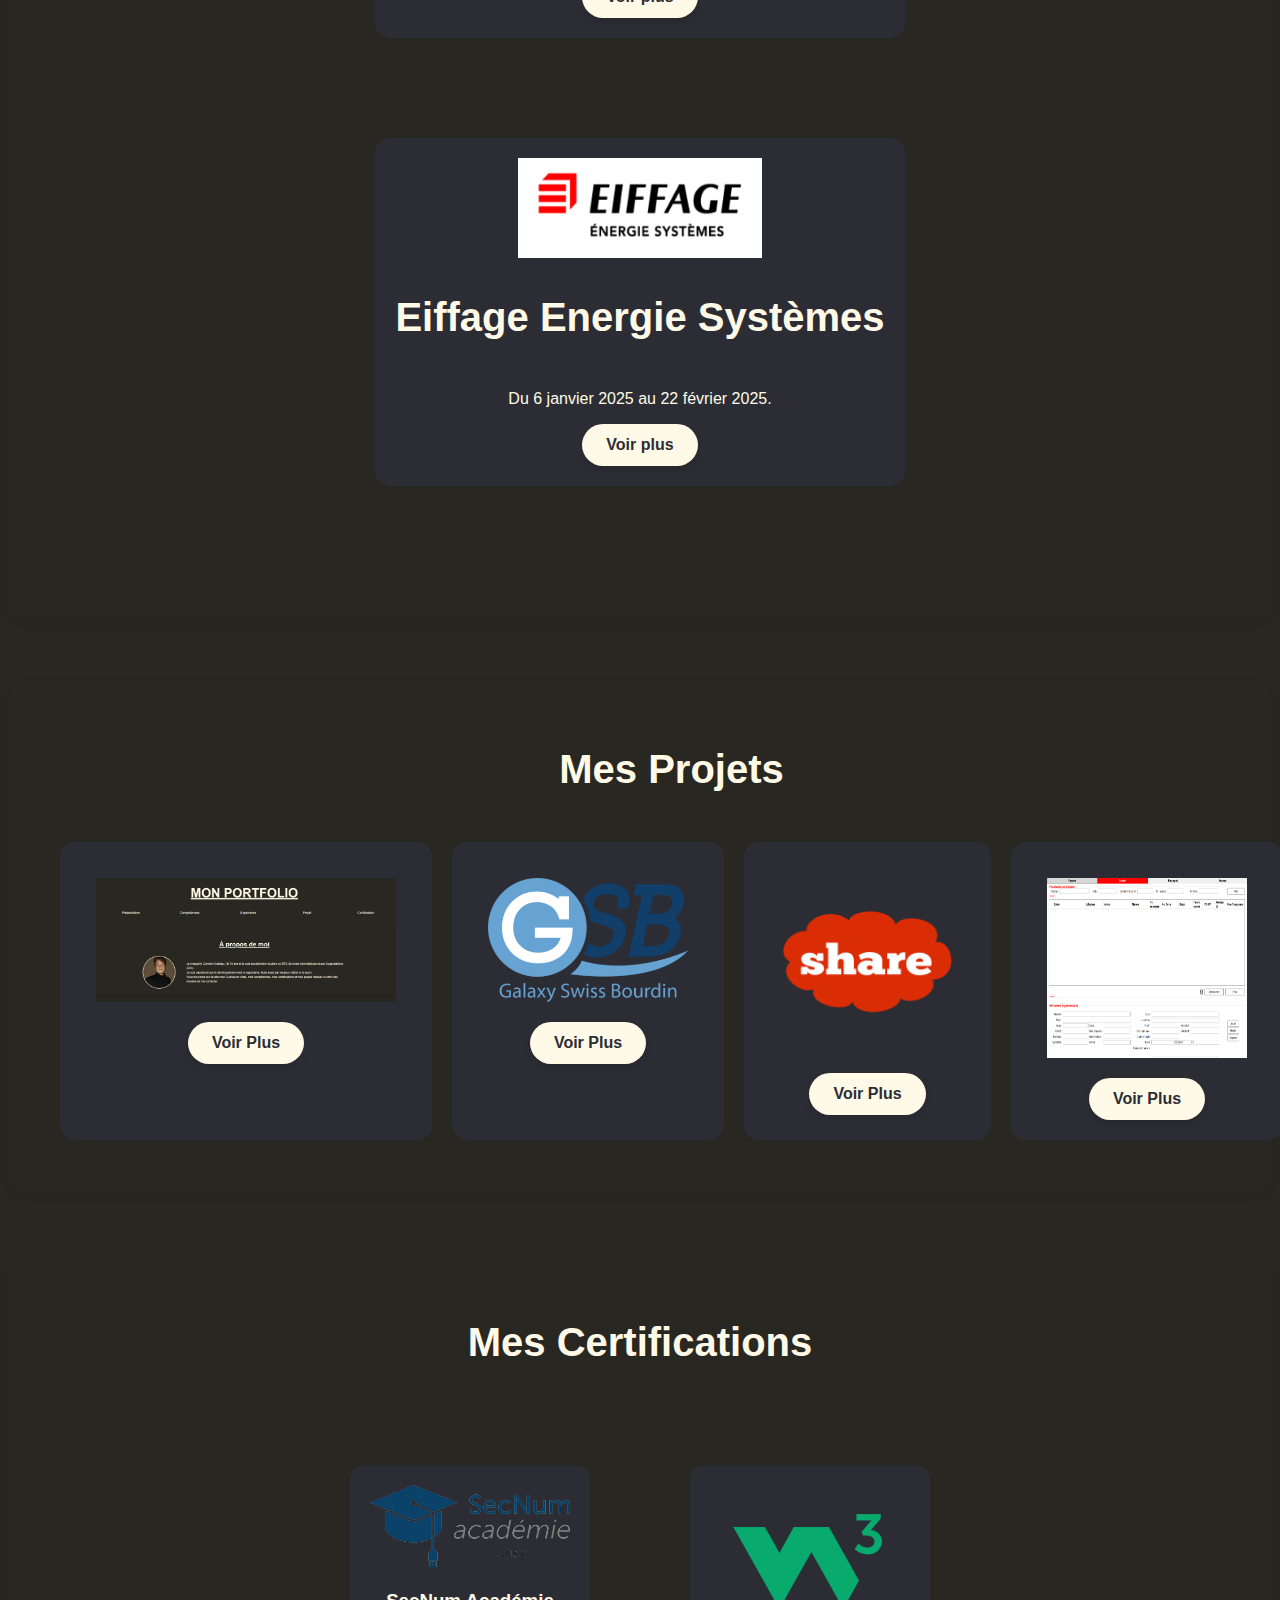
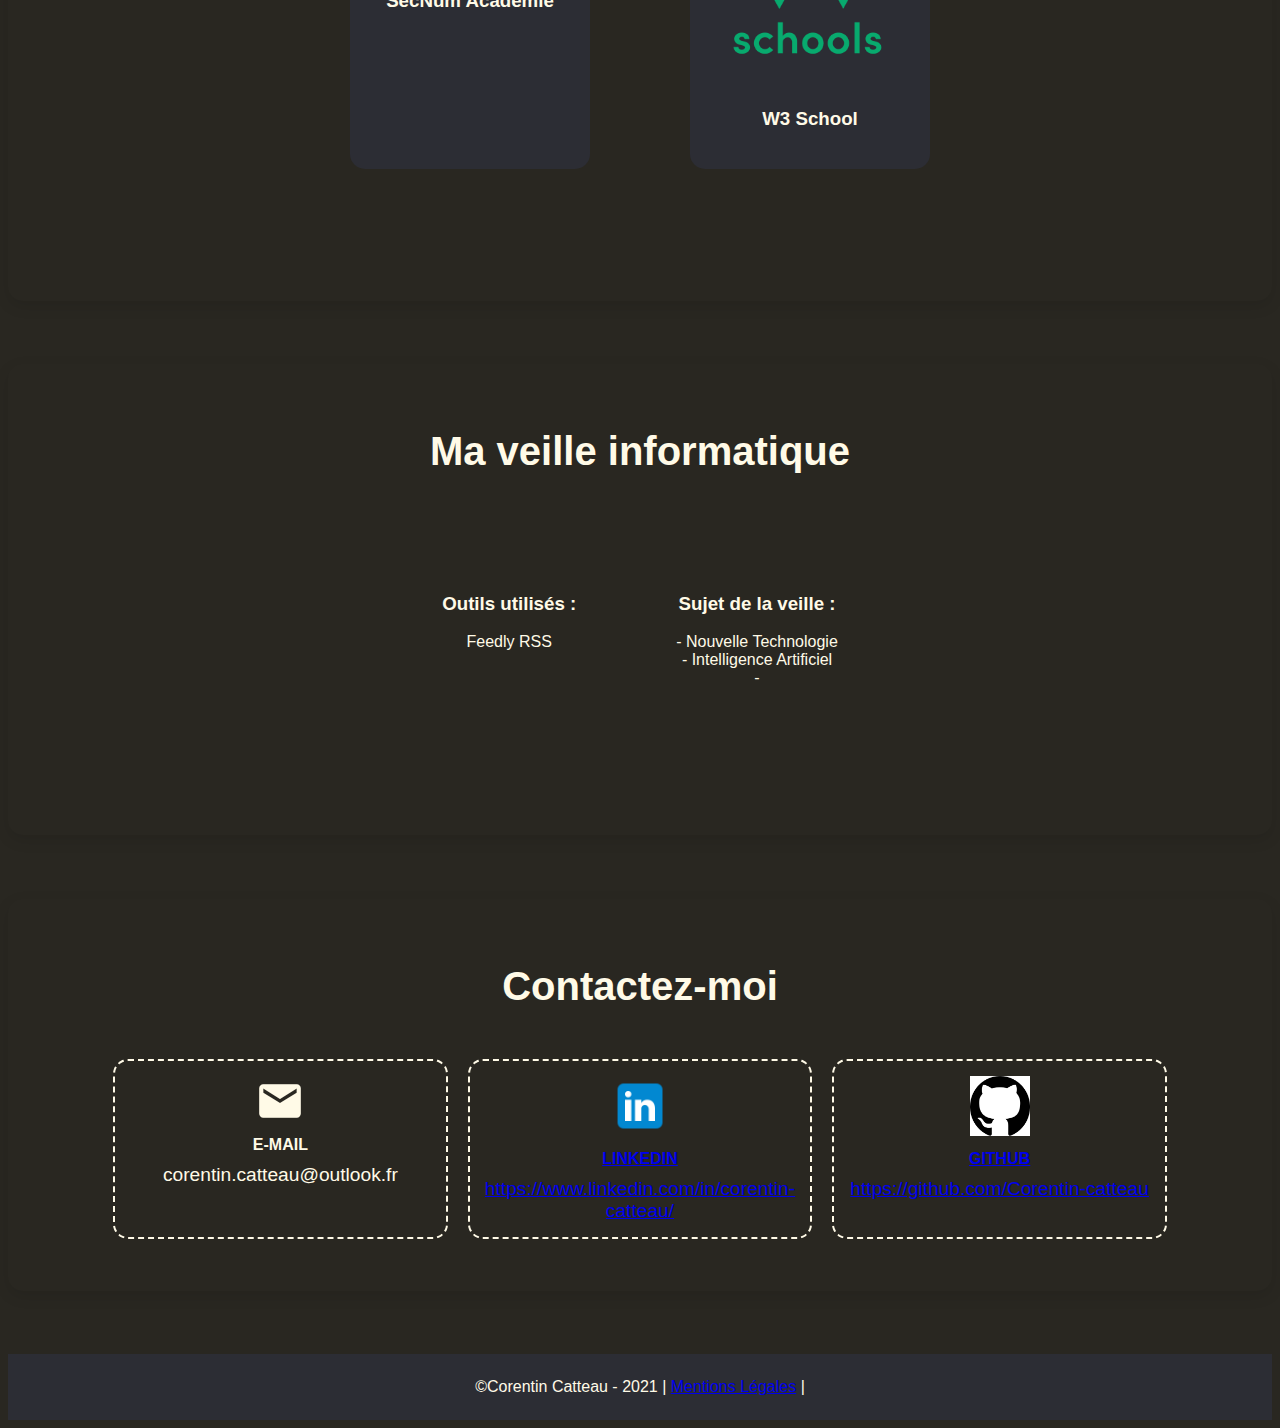
==== commit afa82774: "Ajout de la partie veille + ajout du tableau des stages" ====
--- a/index.html
+++ b/index.html
@@ -33,7 +33,8 @@
             </div>
             <div class="flotte2">
                 <p>
-                    Je m'appelle Corentin Catteau, j'ai 19 ans et je suis actuellement étudiant en BTS Services Informatiques et aux Organisations (SIO).<br>
+                    Je m'appelle Corentin Catteau, j'ai 19 ans et je suis actuellement étudiant en BTS Services Informatiques aux Organisations (SIO), option Solution Logicielles et Applications Métiers (SLAM) au lycée André Malraux à Béthune.<br>
+                    C'est dans ce même lycée que j'ai passé mon bac, où je l'ai obtenu avec la mention bien. <br>
                     Je suis passionné par le développement web et applicative. Mais aussi par les jeux-vidéos et le sport.  <br>
                     Vous trouverez sur ce site mon Curriculum Vitae, mes compétences, mes certifications et mes projets réalisés et enfin des moyens de me contacter .
                 </p>
@@ -131,6 +132,9 @@
                             Production d'une application en dure de gestion des factures <br>
                             Utilisation de l'outil C Sharp et de SQL Serveur pour le développement de l'application <br>
                         </p>
+                        <a  href="asset/pdf/Tableau-de-synthese-CATTEAU-Corentin.pdf">
+                            <button class="btn-style">Tableau de synthèse</button>
+                        </a>
                     </div>
                 </div>
             </div>
@@ -147,6 +151,9 @@
                             Continuation de l'application et développement de la partie analyse des factures <br>
                             Ajout de fonctionnalités pour la gestion des factures notamment avec la comparaison entre la gestion et la fecture reçu
                         </p>
+                        <a  href="asset/pdf/Tableau-de-synthese-CATTEAU-Corentin.pdf">
+                            <button class="btn-style">Tableau de synthèse</button>
+                        </a>
                     </div>
                 </div>
             </div>
@@ -270,6 +277,29 @@
         </div>
     </section>
 
+    <section class="section Veille">
+        <div class="boxed">
+            <h2 id="veille" class="veille">Ma veille informatique</h2>
+            <div class="flex gap">
+                <div>
+                    <h3>Outils utilisés :</h3>
+                    <p>
+                        Feedly RSS
+
+                    </p>
+                </div>
+                <div>
+                    <h3>Sujet de la veille : </h3>
+                    <p>
+                        - Nouvelle Technologie <br>
+                        - Intelligence Artificiel <br>
+                        - 
+                    </p>
+                </div>
+            </div>
+        </div>
+    </section>
+
     <section class="section">
         <div class="boxed">
             <h2>Contactez-moi</h2>
--- a/style/styles.css
+++ b/style/styles.css
@@ -245,6 +245,7 @@
 }
 
 .voirPlus {
+  display: inline-block;
   background-color: #fffae7;
   color: #2c2d34;
   border: none;
@@ -312,6 +313,24 @@
   padding: 1em;
 }
 
+.btn-style {
+  padding: 12px 24px;
+  font-size: 16px;
+  font-weight: bold;
+  background-color: #fffae7;
+  color: #2c2d34;
+  border: none;
+  border-radius: 8px;
+  cursor: pointer;
+  transition: transform 0.2s ease, box-shadow 0.2s ease;
+  box-shadow: 0 4px 12px rgba(0, 0, 0, 0.15);
+}
+
+.btn-style:active {
+  transform: scale(0.98);
+}
+
+
 .footer{
   background: #2c2d34;
   display: flex;
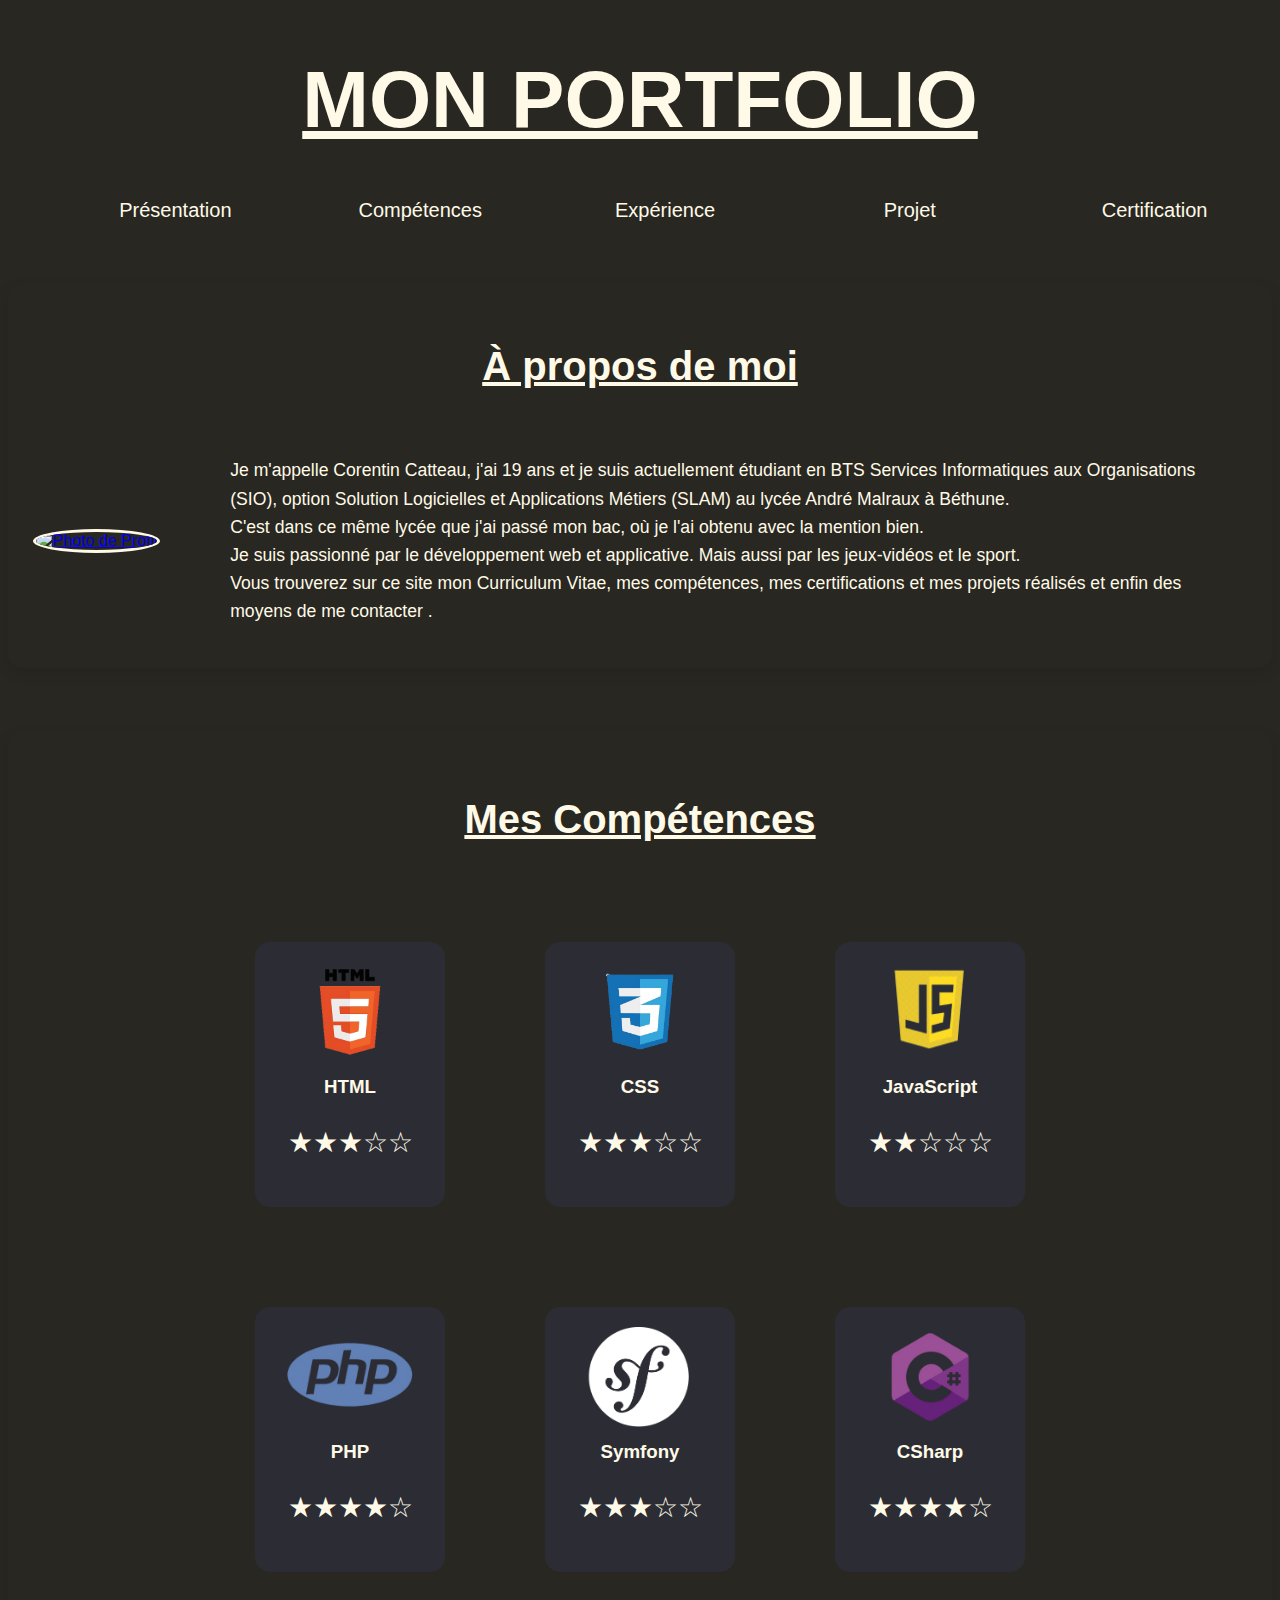
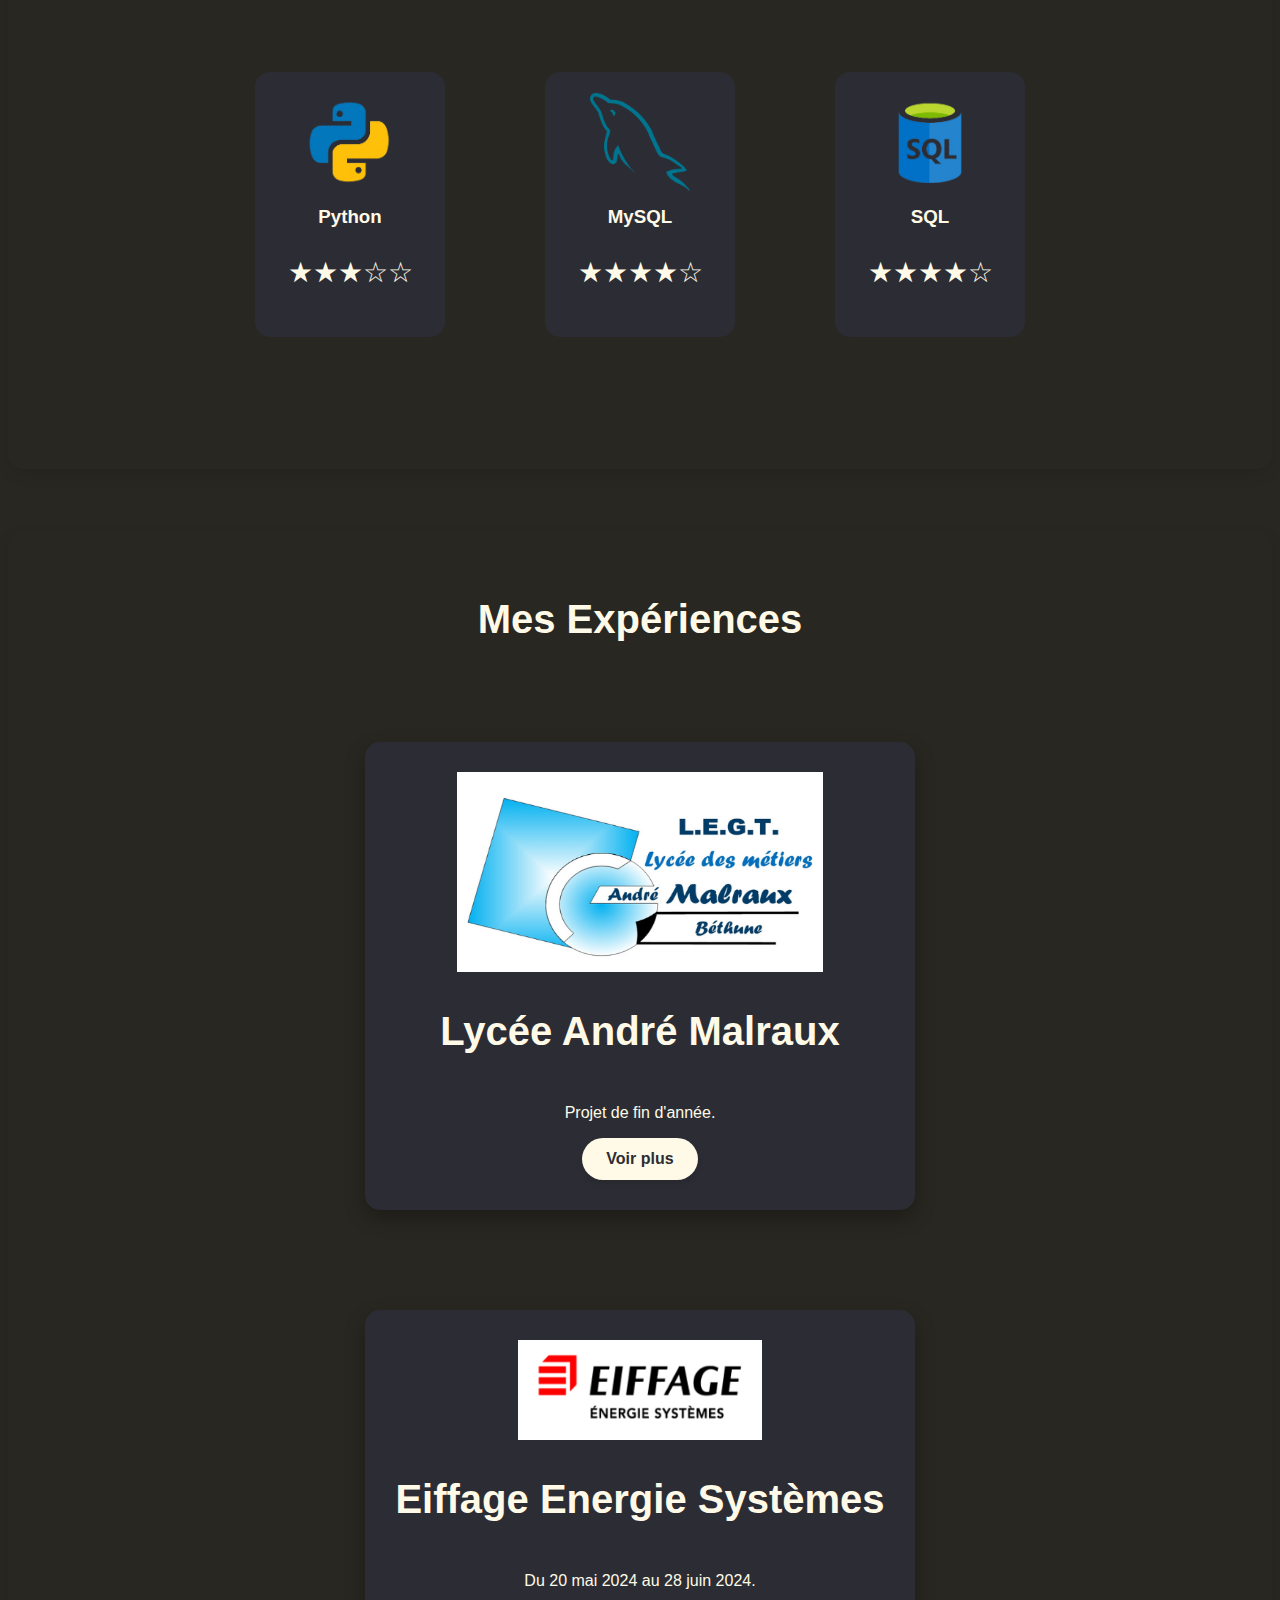
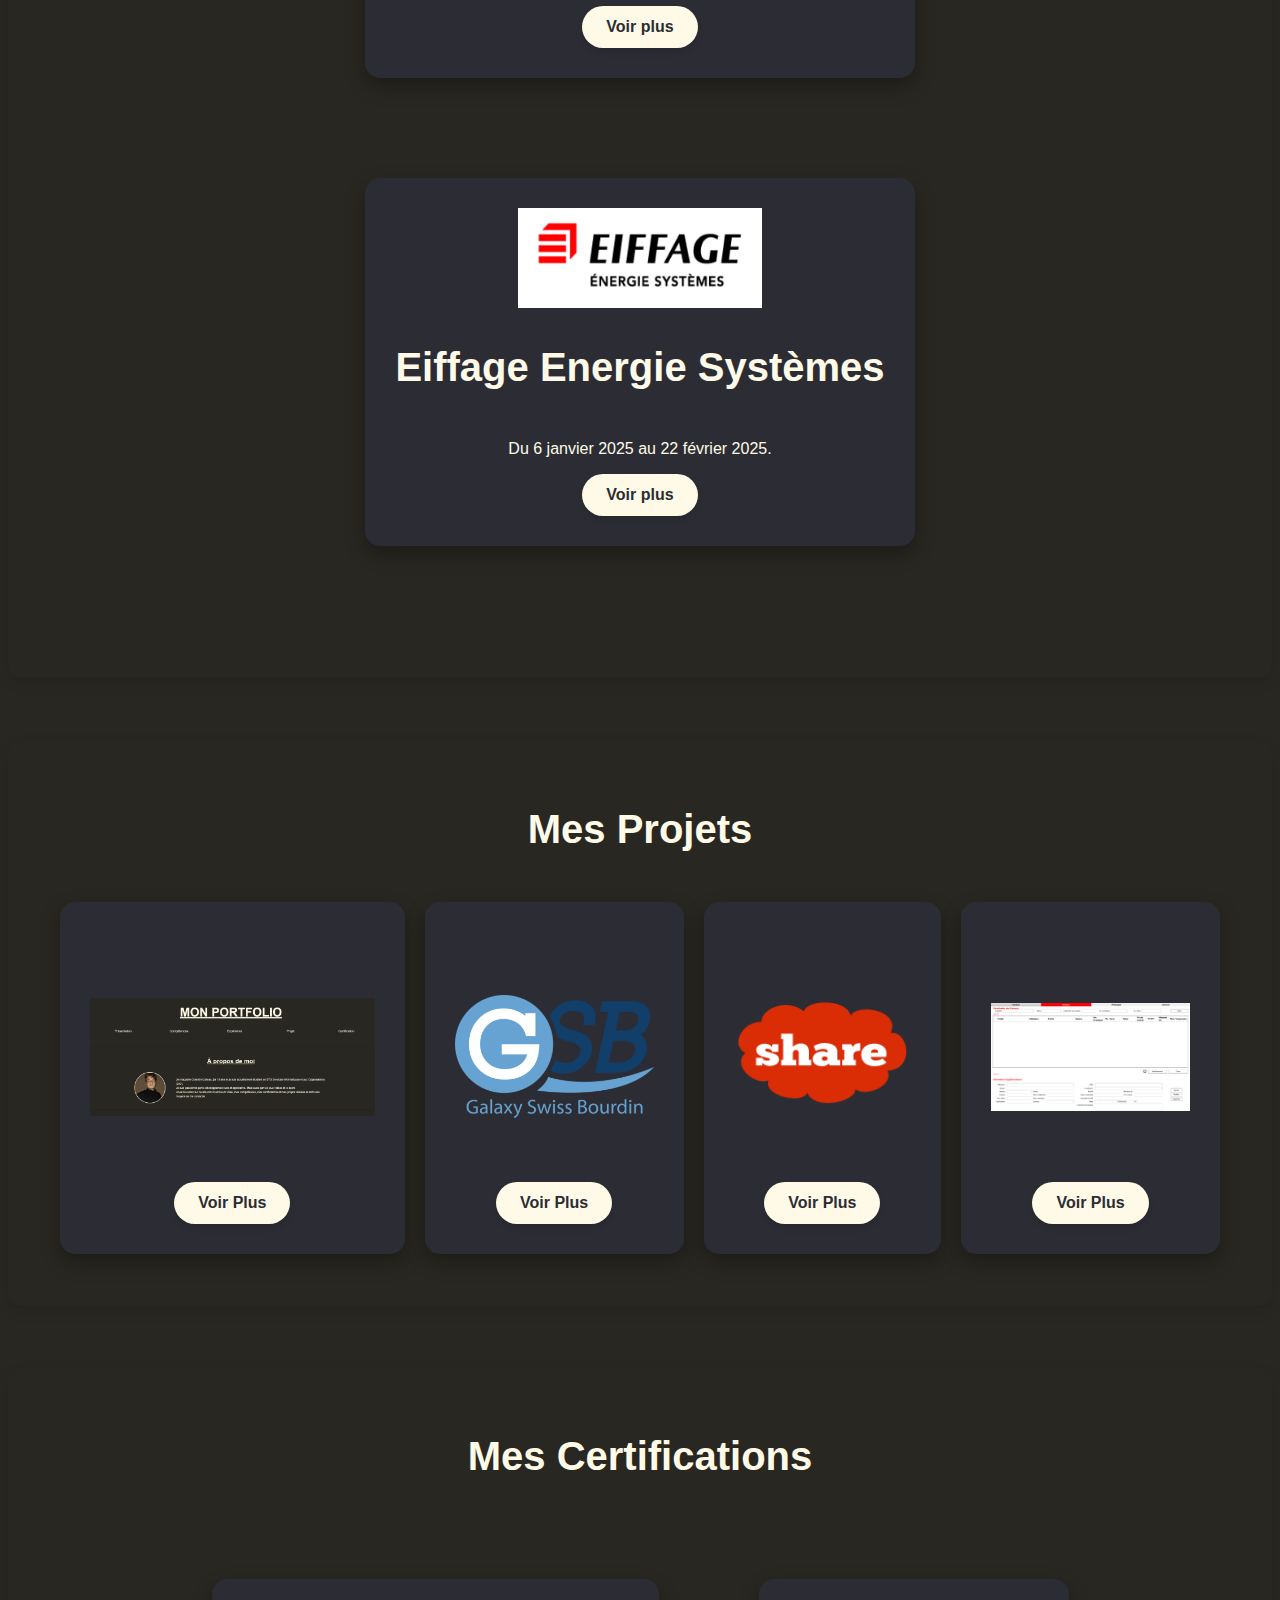
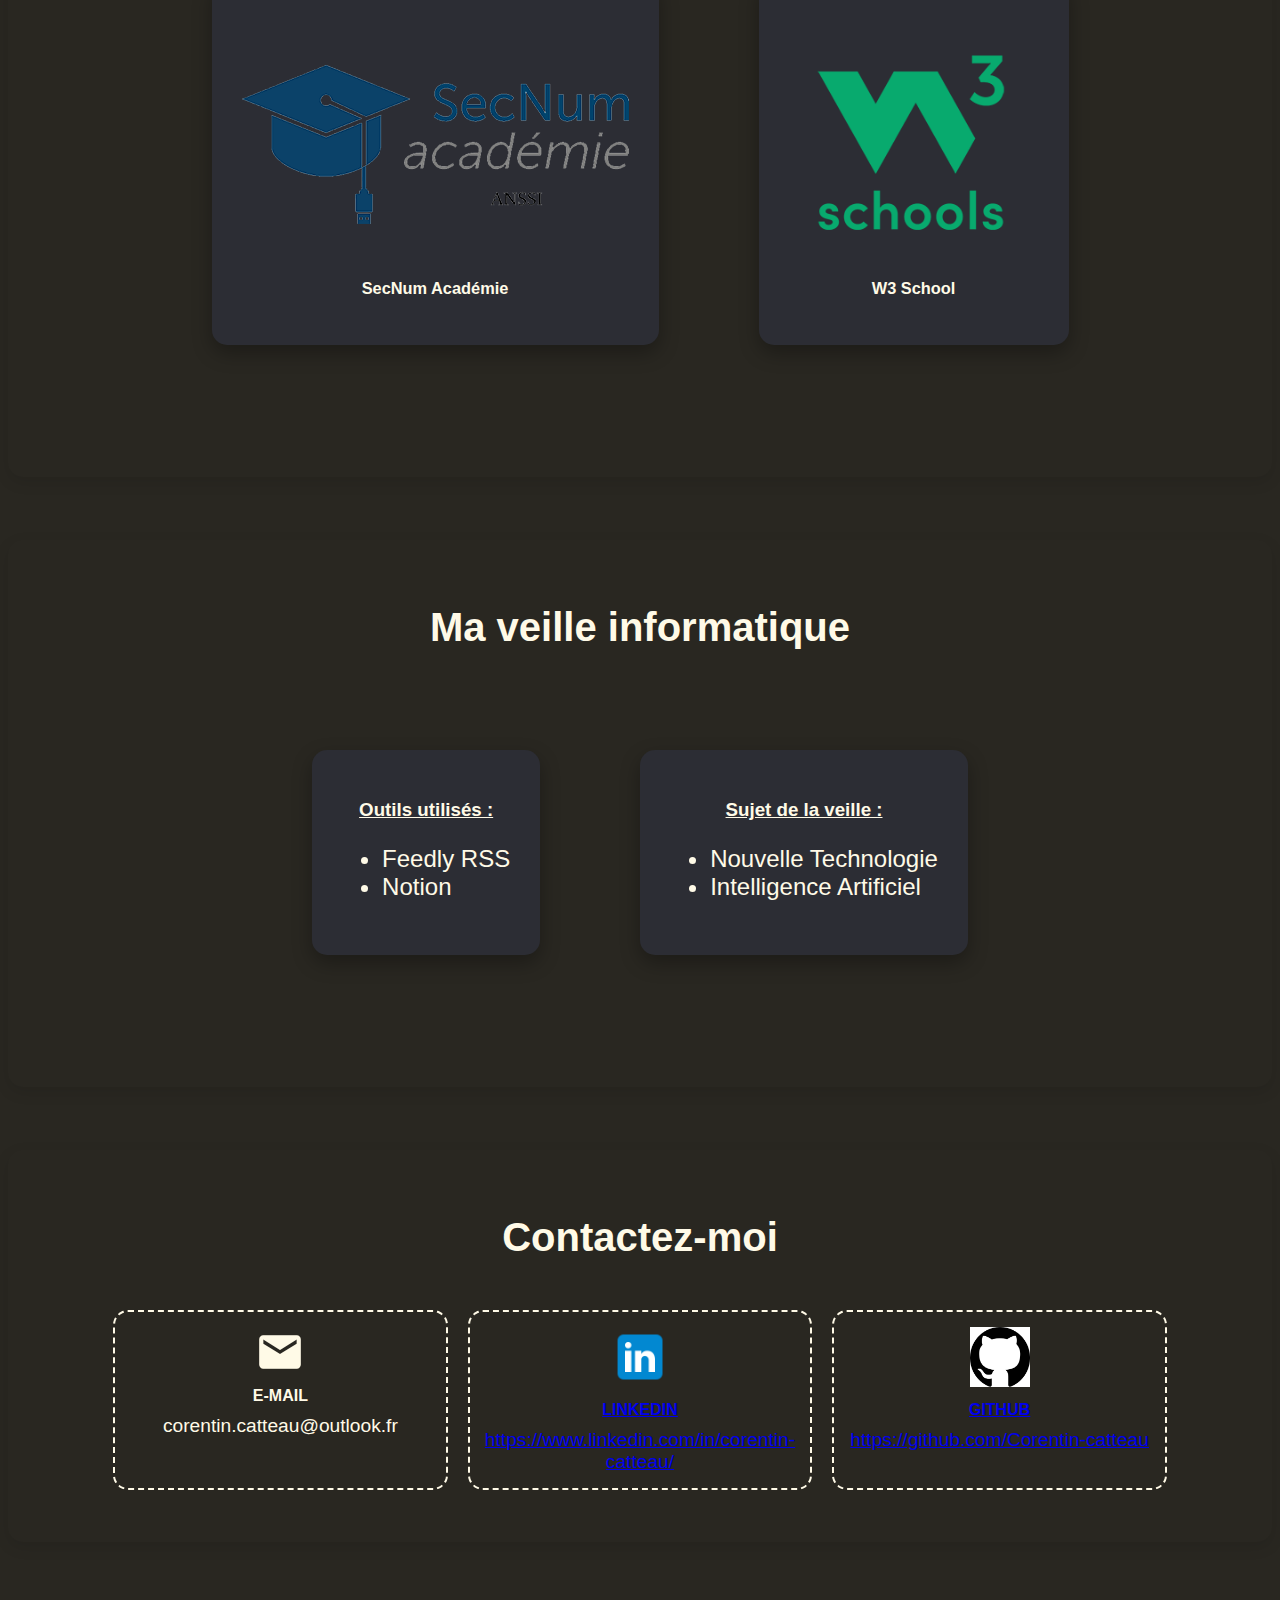
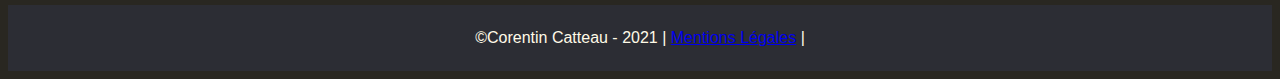
==== commit 72e63868: "V1" ====
--- a/index.html
+++ b/index.html
@@ -5,7 +5,7 @@
     <meta name="viewport" content="width=device-width, initial-scale=1.0">
     <link href="https://fonts.googleapis.com/icon?family=Material+Icons" rel="stylesheet">
     <link href="https://fonts.googleapis.com/css2?family=Material+Symbols+Outlined" rel="stylesheet">
-    <link rel="website icon" type="png" href="asset/images/logo.png"/>
+    <link rel="icon" type="image/png" href="asset/logo/logo.png" />
     <link href="style/styles.css" rel="stylesheet"/>
     <title>Portfolio</title>
 </head>
@@ -132,9 +132,6 @@
                             Production d'une application en dure de gestion des factures <br>
                             Utilisation de l'outil C Sharp et de SQL Serveur pour le développement de l'application <br>
                         </p>
-                        <a  href="asset/pdf/Tableau-de-synthese-CATTEAU-Corentin.pdf">
-                            <button class="btn-style">Tableau de synthèse</button>
-                        </a>
                     </div>
                 </div>
             </div>
@@ -151,9 +148,6 @@
                             Continuation de l'application et développement de la partie analyse des factures <br>
                             Ajout de fonctionnalités pour la gestion des factures notamment avec la comparaison entre la gestion et la fecture reçu
                         </p>
-                        <a  href="asset/pdf/Tableau-de-synthese-CATTEAU-Corentin.pdf">
-                            <button class="btn-style">Tableau de synthèse</button>
-                        </a>
                     </div>
                 </div>
             </div>
@@ -166,7 +160,9 @@
             <div class="flex gap20">
                 <div class="box">
                     <div>
-                        <img src="asset/images/projet/pf.png" alt="Portefolio" class="logo-pf" />
+                        <div class="wrapped">
+                            <img src="asset/images/projet/pf.png" alt="Portefolio" class="logo-pf" />
+                        </div>
                         <button class="voirPlus" onclick="ouvrirPlus('modal4')">Voir Plus</button>
                     </div>
                     <div id="modal4" class="modal">
@@ -177,7 +173,7 @@
                                 Deplus le portfolio est necéssaire pour passer mon epreuve.
                             </p>
                             <p>
-                                Technoologies utilisées : <br>
+                                <u>Technoologies utilisées :</u><br>
                                 HTML 5 pour la structure du site <br>
                                 CSS 3 pour le style <br>
                                 javascript pour les interactions
@@ -188,7 +184,9 @@
 
                 <div class="box">
                     <div>
-                        <img src="asset/images/projet/gsb.png" alt="GSB" class="logo-gsb"/>
+                        <div class="wrapped">
+                            <img src="asset/images/projet/gsb.png" alt="GSB" class="logo-gsb"/>
+                        </div>
                         <button class="voirPlus" onclick="ouvrirPlus('modal5')">Voir Plus</button>
                     </div>
                     <div id="modal5" class="modal">
@@ -203,7 +201,7 @@
                                 Enfin on retrouve une page pour les statistiques des changements opérés sur le site au cours des 7 derniers jours.
                             </p>
                             <p>
-                                Technoologies utilisées : <br>
+                                <u>Technoologies utilisées :</u><br>
                                 PHP pour la structure du site et l'utilisation de la base de donnée. <br>
                                 MySQL pour la base de donnée.
                             </p>
@@ -212,8 +210,12 @@
                 </div>
 
                 <div class="box">
-                    <img src="asset/images/projet/share.png" alt="Share" class="logo-share"/>
-                    <button class="voirPlus" onclick="ouvrirPlus('modal6')">Voir Plus</button>
+                    <div>
+                        <div class="wrapped">
+                            <img src="asset/images/projet/share.png" alt="Share" class="logo-share"/>
+                        </div>
+                        <button class="voirPlus" onclick="ouvrirPlus('modal6')">Voir Plus</button>
+                    </div>
                 </div>
                 <div id="modal6" class="modal">
                     <div class="modal-content">
@@ -225,7 +227,7 @@
                             Il y a aussi un système d'authfication et de gestion des utilisateurs avec un système de rôles et une session Administrateur.<br>
                         </p>
                         <p>
-                            Technoologies utilisées : <br>
+                            <u>Technoologies utilisées :</u><br>
                             Utilisation du framework Symfony <br>
                             MySQL pour la base de donnée.
                         </p>
@@ -233,8 +235,12 @@
                 </div>
 
                 <div class="box">
-                    <img src="asset\images\projet\gestionfac.png" alt="Gestion Facture" class="logo-gestionfac" />
-                    <button class="voirPlus" onclick="ouvrirPlus('modal7')">Voir Plus</button>
+                    <div>
+                        <div class="wrapped">
+                            <img src="asset\images\projet\gestionfac.png" alt="Gestion Facture" class="logo-gestionfac" />
+                        </div>
+                        <button class="voirPlus" onclick="ouvrirPlus('modal7')">Voir Plus</button>
+                    </div>
                 </div>
                 <div id="modal7" class="modal">
                     <div class="modal-content">
@@ -247,10 +253,13 @@
                             Dans cette application, en dure, est incorporé totalement avec une base de donnée SQL. <br>
                         </p>
                         <p>
-                            Technoologies utilisées : <br>
+                            <u>Technoologies utilisées :</u><br>
                             Application en dure C# <br>
                             SQL pour la base de donnée.
                         </p>
+                        <a  href="asset/pdf/Tableau-de-synthese-CATTEAU-Corentin.pdf">
+                            <button class="btn-style">Tableau de synthèse</button>
+                        </a>
                     </div>
                 </div>
 
@@ -263,14 +272,22 @@
             <h2 id="certification" class="certification">Mes Certifications</h2>
             <div class="flex gap">
                 <div class="box">
-                    <a href="asset/pdf/SecNum_Certification.pdf">
-                        <img src="asset/images/certification/secnum.png" alt="SecNum" />
-                    </a> 
-                    <h3>SecNum Académie</h3>
-                </div>
-                <div class="box">
-                    <img src="asset/images/certification/w3school.png" alt="W3 School" />
-                    <h3>W3 School</h3>
+                    <div class="item">
+                        <div class="wrapped">
+                            <a href="asset/pdf/SecNum_Certification.pdf">
+                                <img src="asset/images/certification/secnum.png" alt="SecNum" />
+                            </a>
+                        </div>
+                        <h3>SecNum Académie</h3>
+                    </div>
+                </div>
+                <div class="box">
+                    <div class="item">
+                        <div class="wrapped">
+                            <img src="asset/images/certification/w3school.png" alt="W3 School" />
+                        </div>
+                        <h3>W3 School</h3>
+                    </div>
                 </div>
                 
             </div>
@@ -281,20 +298,19 @@
         <div class="boxed">
             <h2 id="veille" class="veille">Ma veille informatique</h2>
             <div class="flex gap">
-                <div>
-                    <h3>Outils utilisés :</h3>
-                    <p>
-                        Feedly RSS
-
-                    </p>
-                </div>
-                <div>
-                    <h3>Sujet de la veille : </h3>
-                    <p>
-                        - Nouvelle Technologie <br>
-                        - Intelligence Artificiel <br>
-                        - 
-                    </p>
+                <div class="box">
+                    <h3><u>Outils utilisés :</u></h3>
+                    <ul class="custom-list">
+                        <li>Feedly RSS</li>
+                        <li>Notion</li>
+                    </ul>
+                </div>
+                <div class="box">
+                    <h3><u>Sujet de la veille :</u></h3>
+                    <ul class="custom-list">
+                        <li>Nouvelle Technologie</li>
+                        <li>Intelligence Artificiel</li>
+                    </ul>
                 </div>
             </div>
         </div>
--- a/style/styles.css
+++ b/style/styles.css
@@ -156,10 +156,22 @@
 .box{
   text-align: center;
   background: #2c2d34;
+  box-shadow: 0 8px 20px rgba(0, 0, 0, 0.3);
+  padding: 30px;
   border-radius: 15px;
-  padding: 20px;
   box-sizing: border-box;
-}
+  transition: transform 0.3s ease, box-shadow 0.3s ease;
+}
+
+.Project .wrapped{
+  height: 250px;
+  display: flex;
+  align-items: center;
+  justify-content: center;
+  overflow: hidden;
+}
+
+
 
 .contact{
   width: 35%;
@@ -202,10 +214,34 @@
 }
 
 .Certification img{
-  justify-content: center;
-  width: 200px;
-  height: var(--max-height, auto);
-  object-fit: cover;
+  width: 100%;
+  height: auto;
+  display: block;
+  margin: 0 auto;
+}
+
+.Certification .wrapped {
+  height: 250px;
+  display: flex;
+  align-items: center;
+  justify-content: center;
+  overflow: hidden;
+}
+
+.wrapped img {
+  max-height: 100%;
+  max-width: 100%;
+  object-fit: contain;
+}
+
+.Certification .item{
+  display: inline-block;
+  margin-top: 10px;
+  font-size: 14px;
+}
+
+.Certification h3{
+  margin-top: 10px;
 }
 
 .container:has(img) {
@@ -330,6 +366,10 @@
   transform: scale(0.98);
 }
 
+.custom-list{
+  font-size: 1.5rem;
+  text-align: left;
+}
 
 .footer{
   background: #2c2d34;
